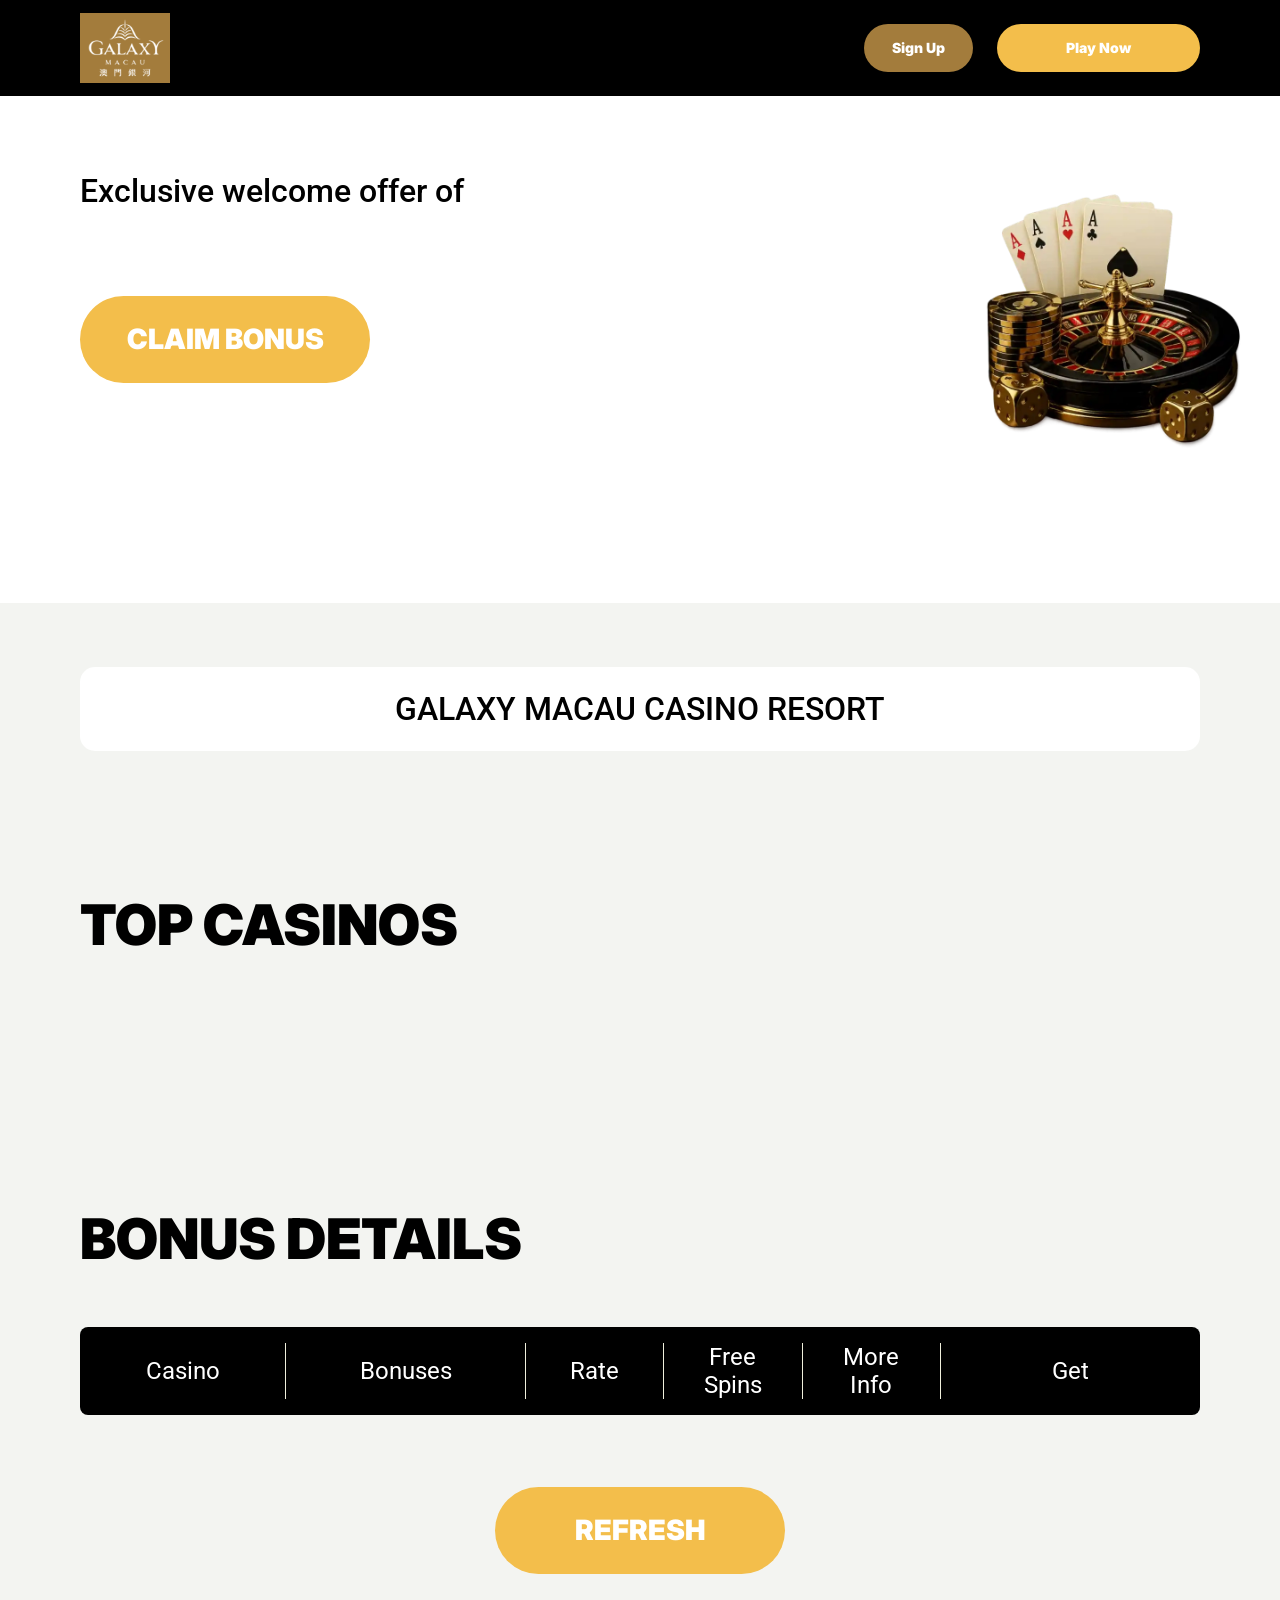
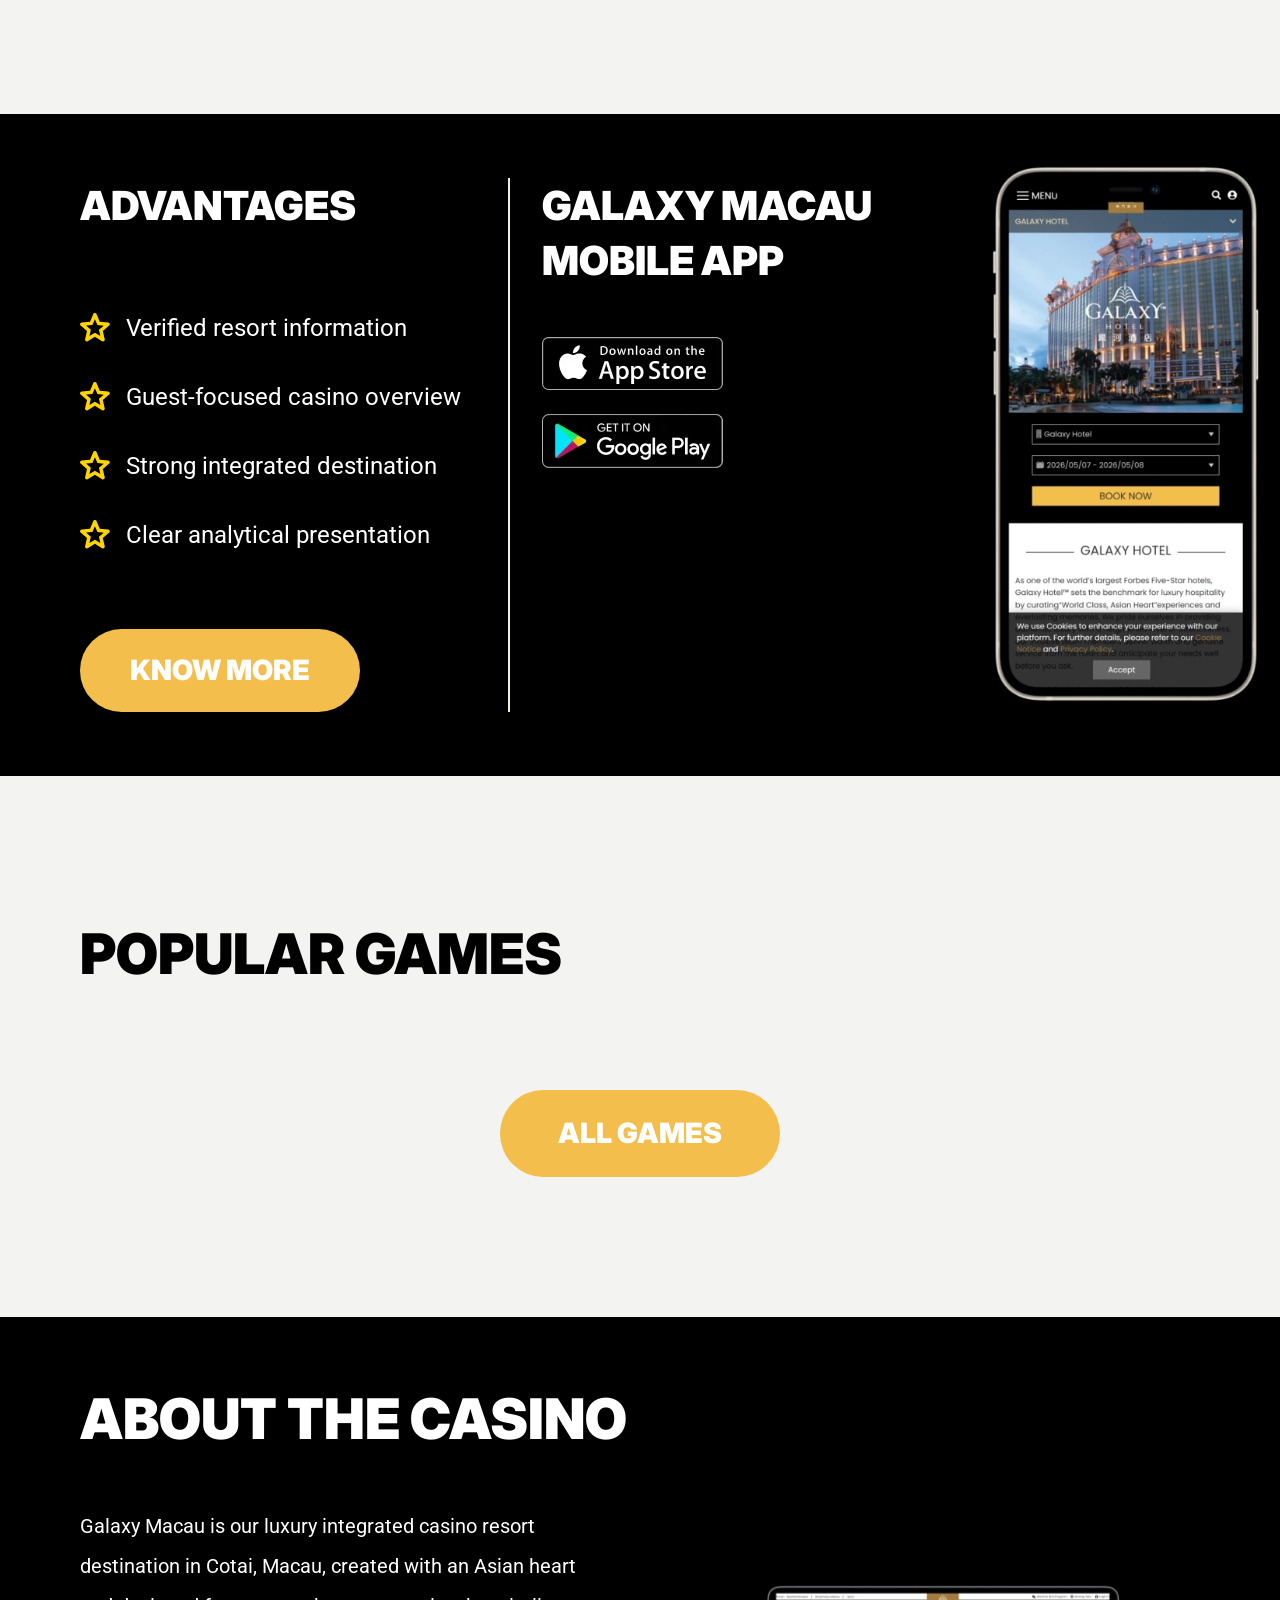
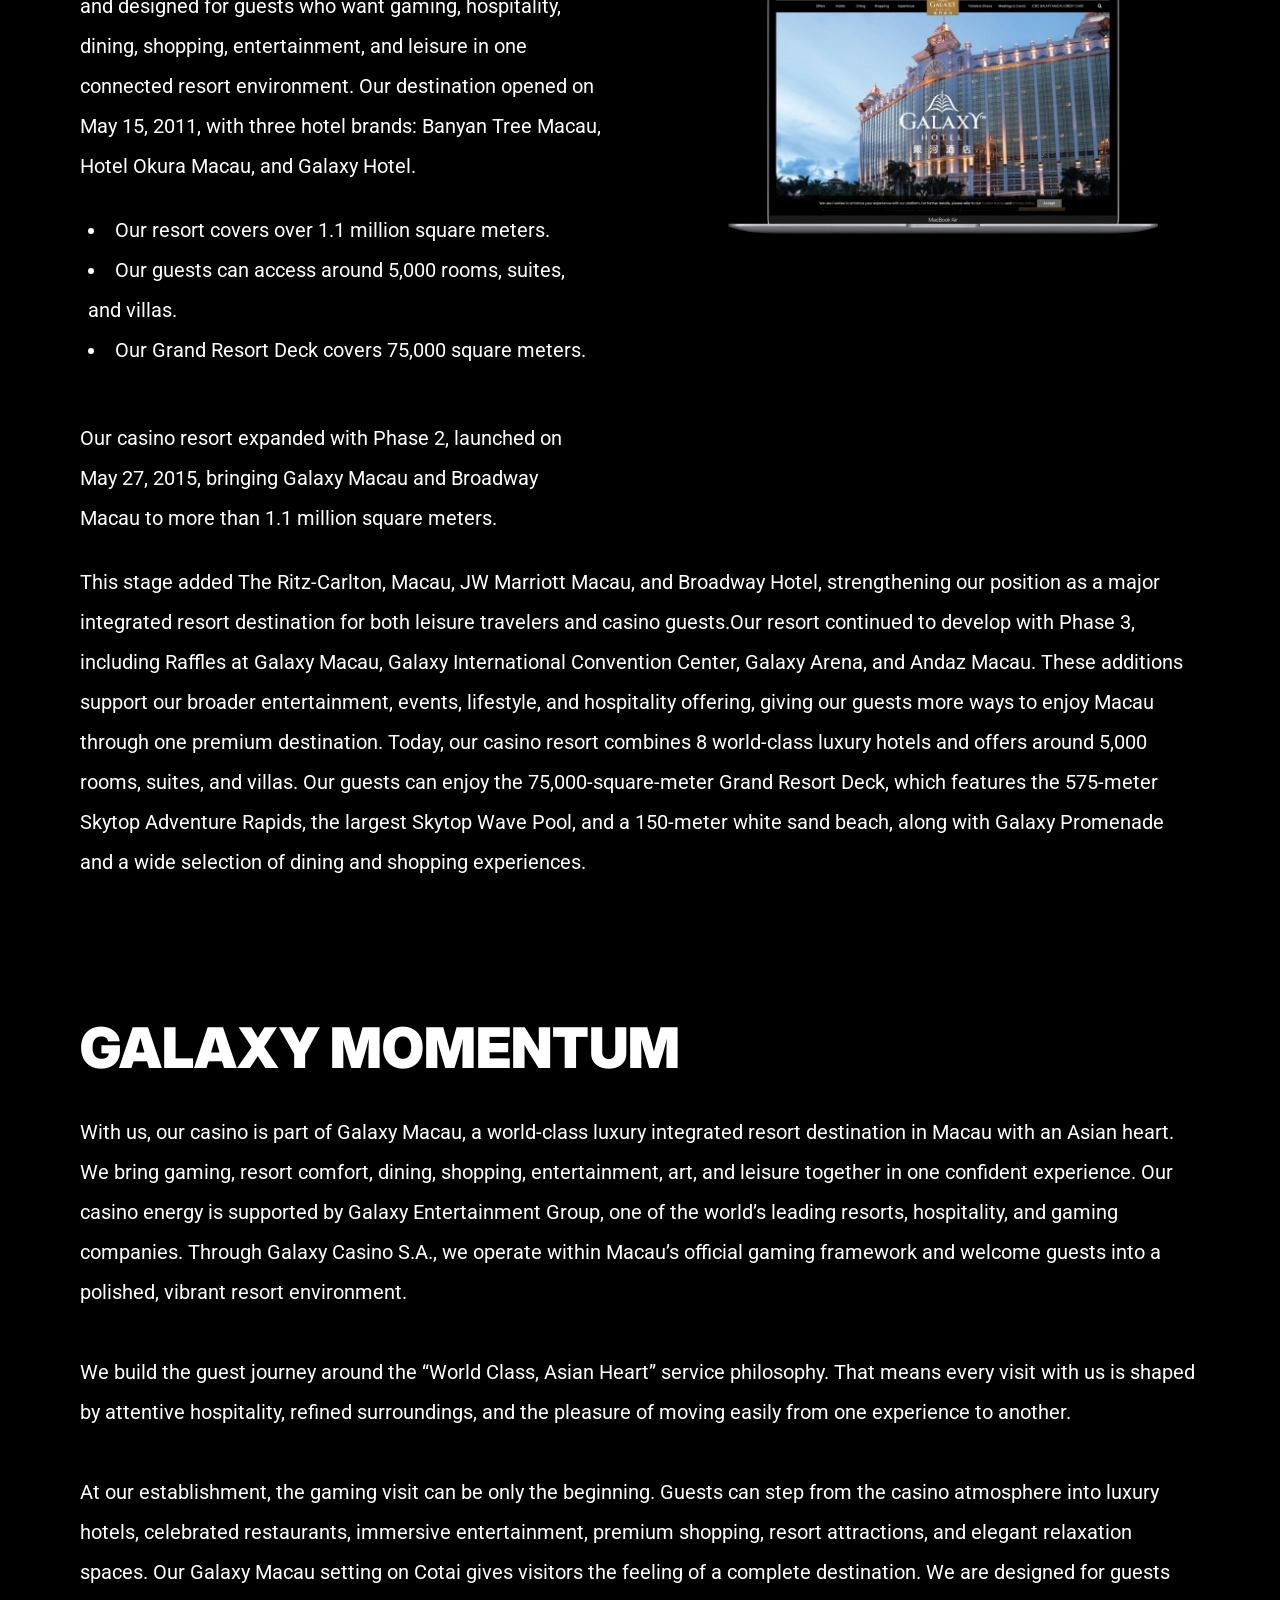
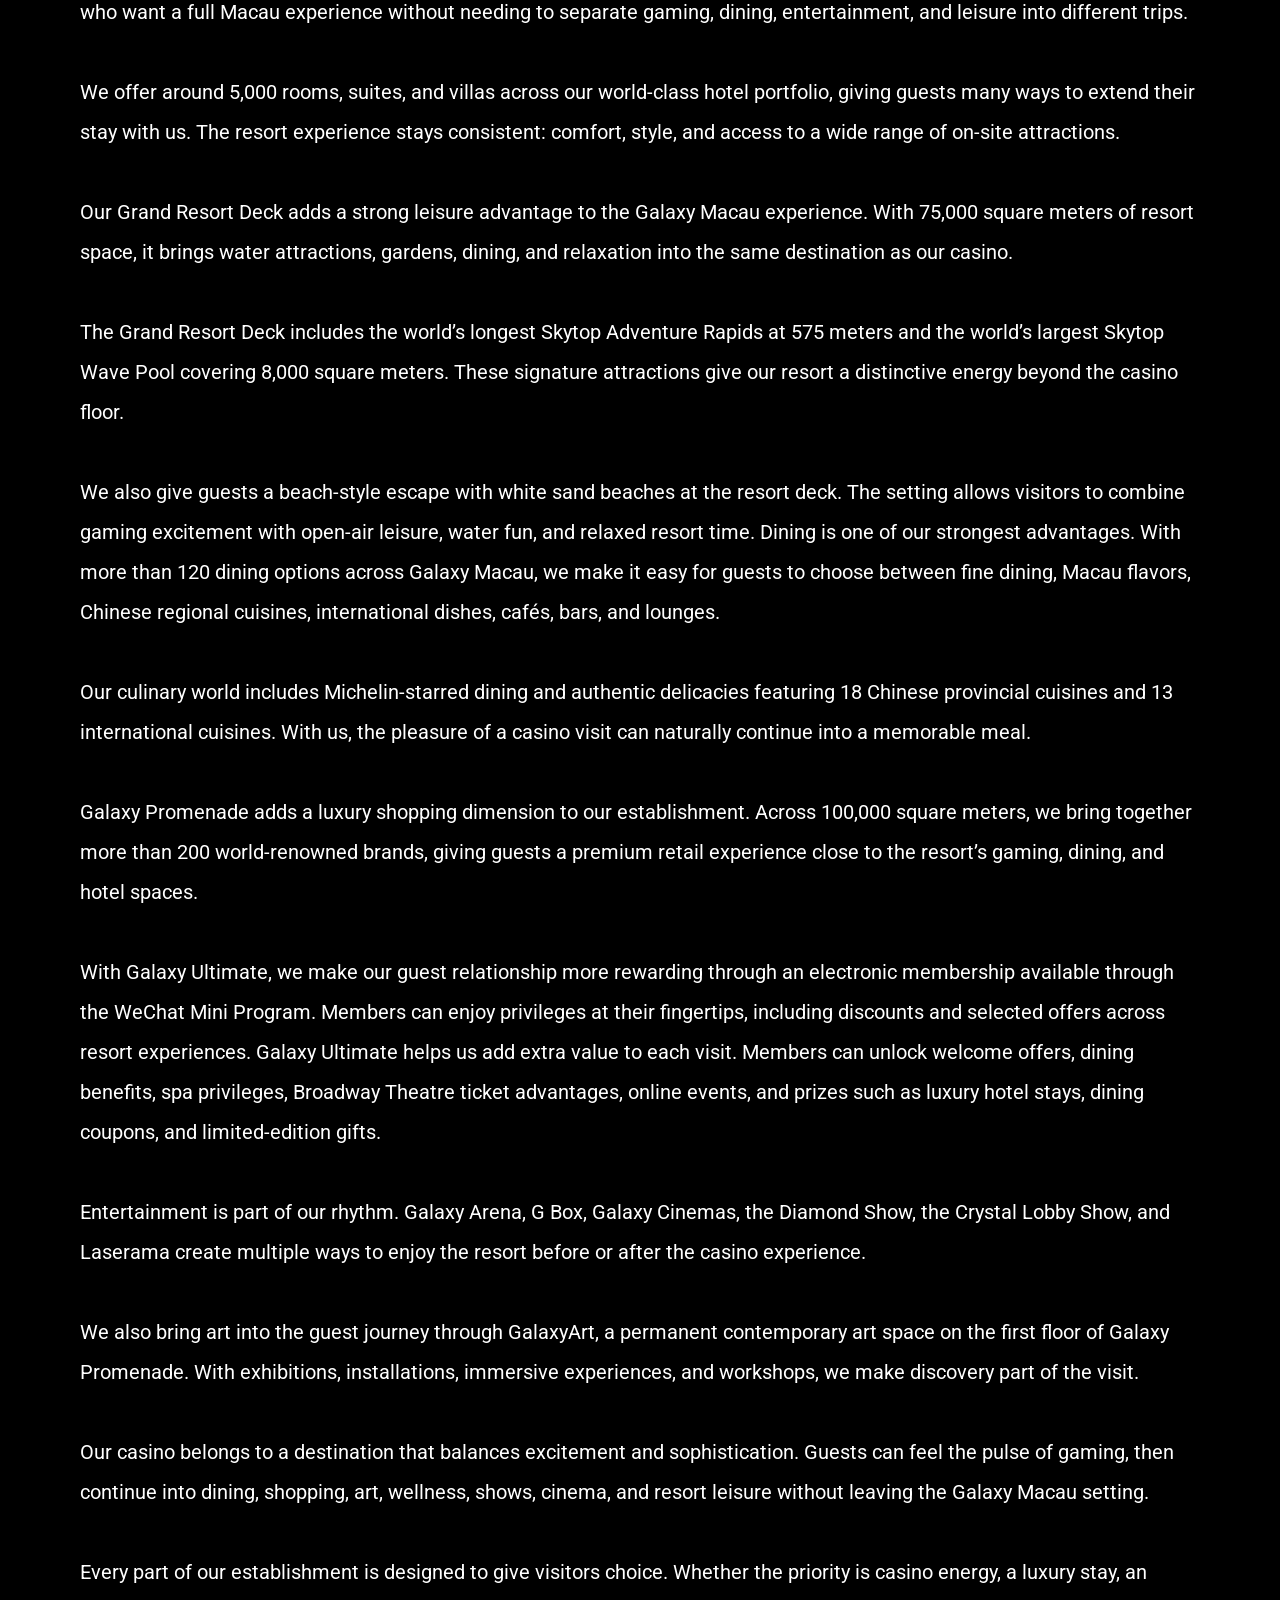
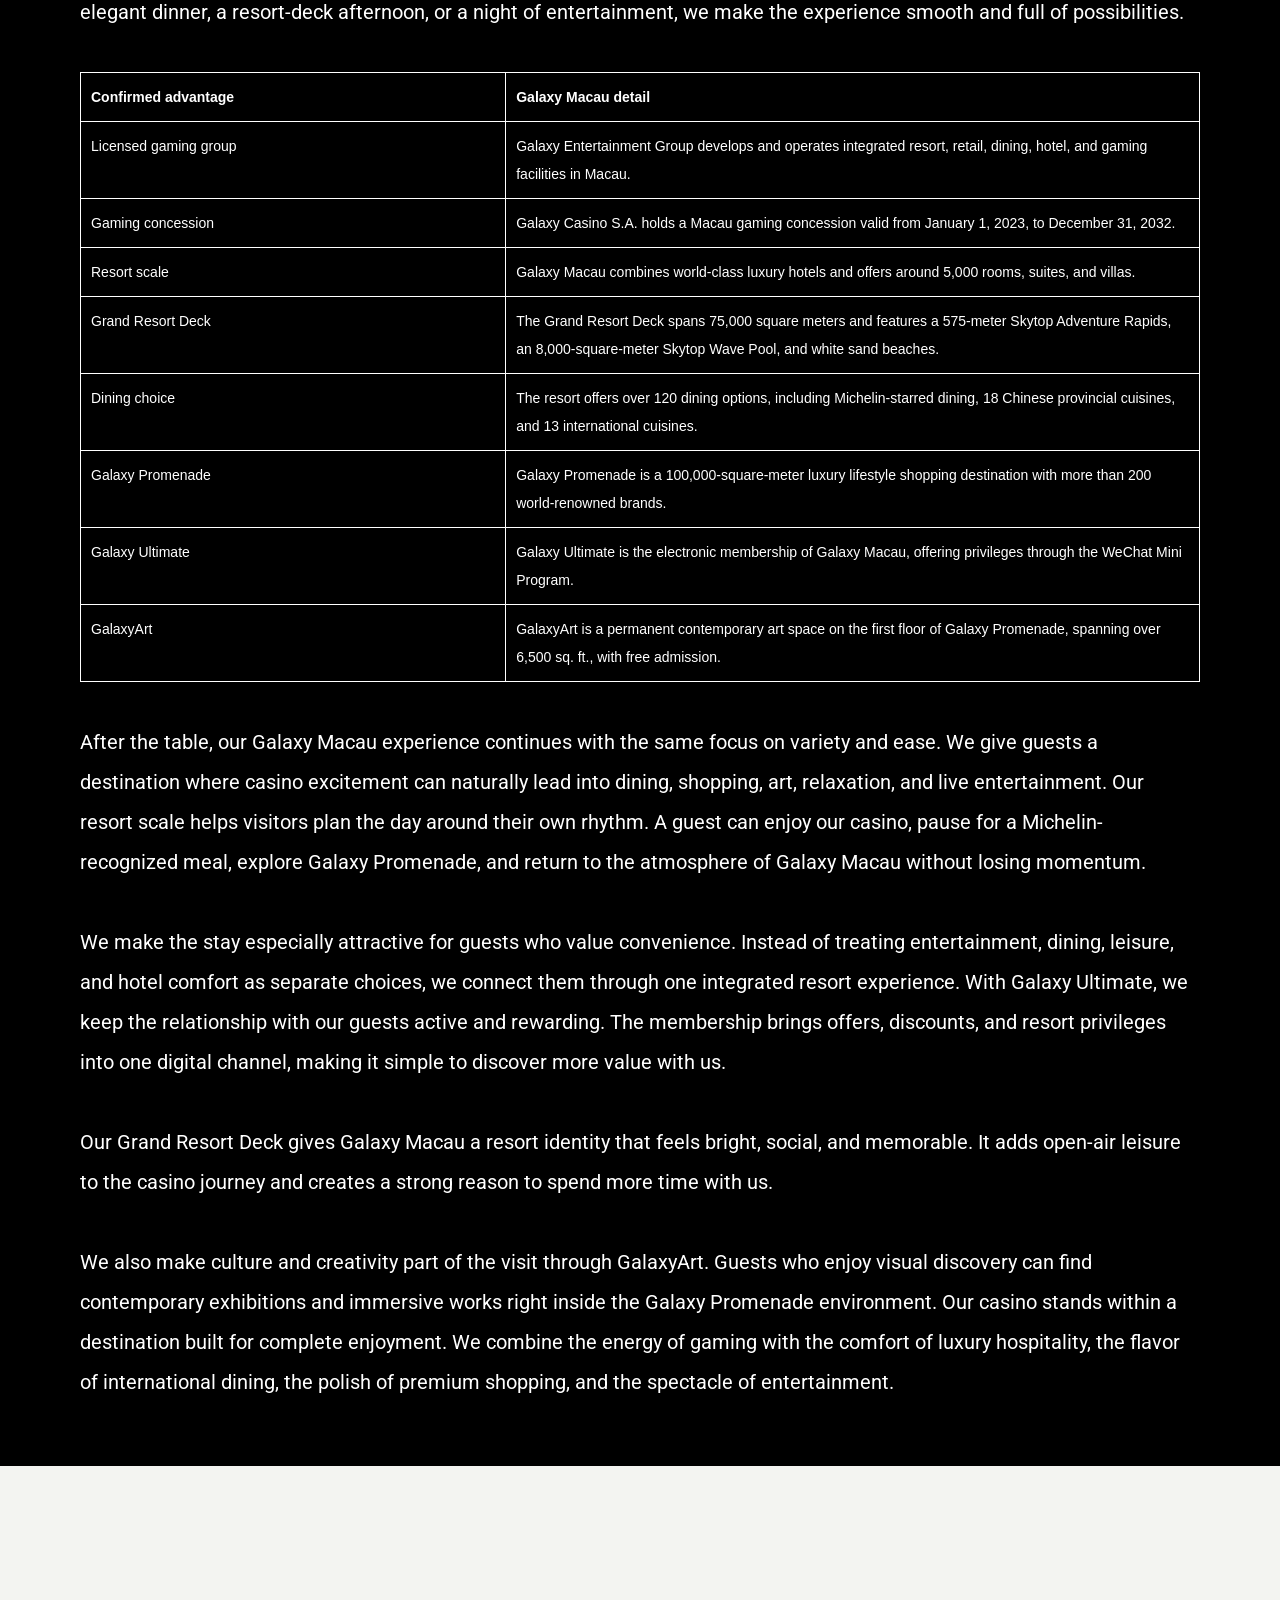
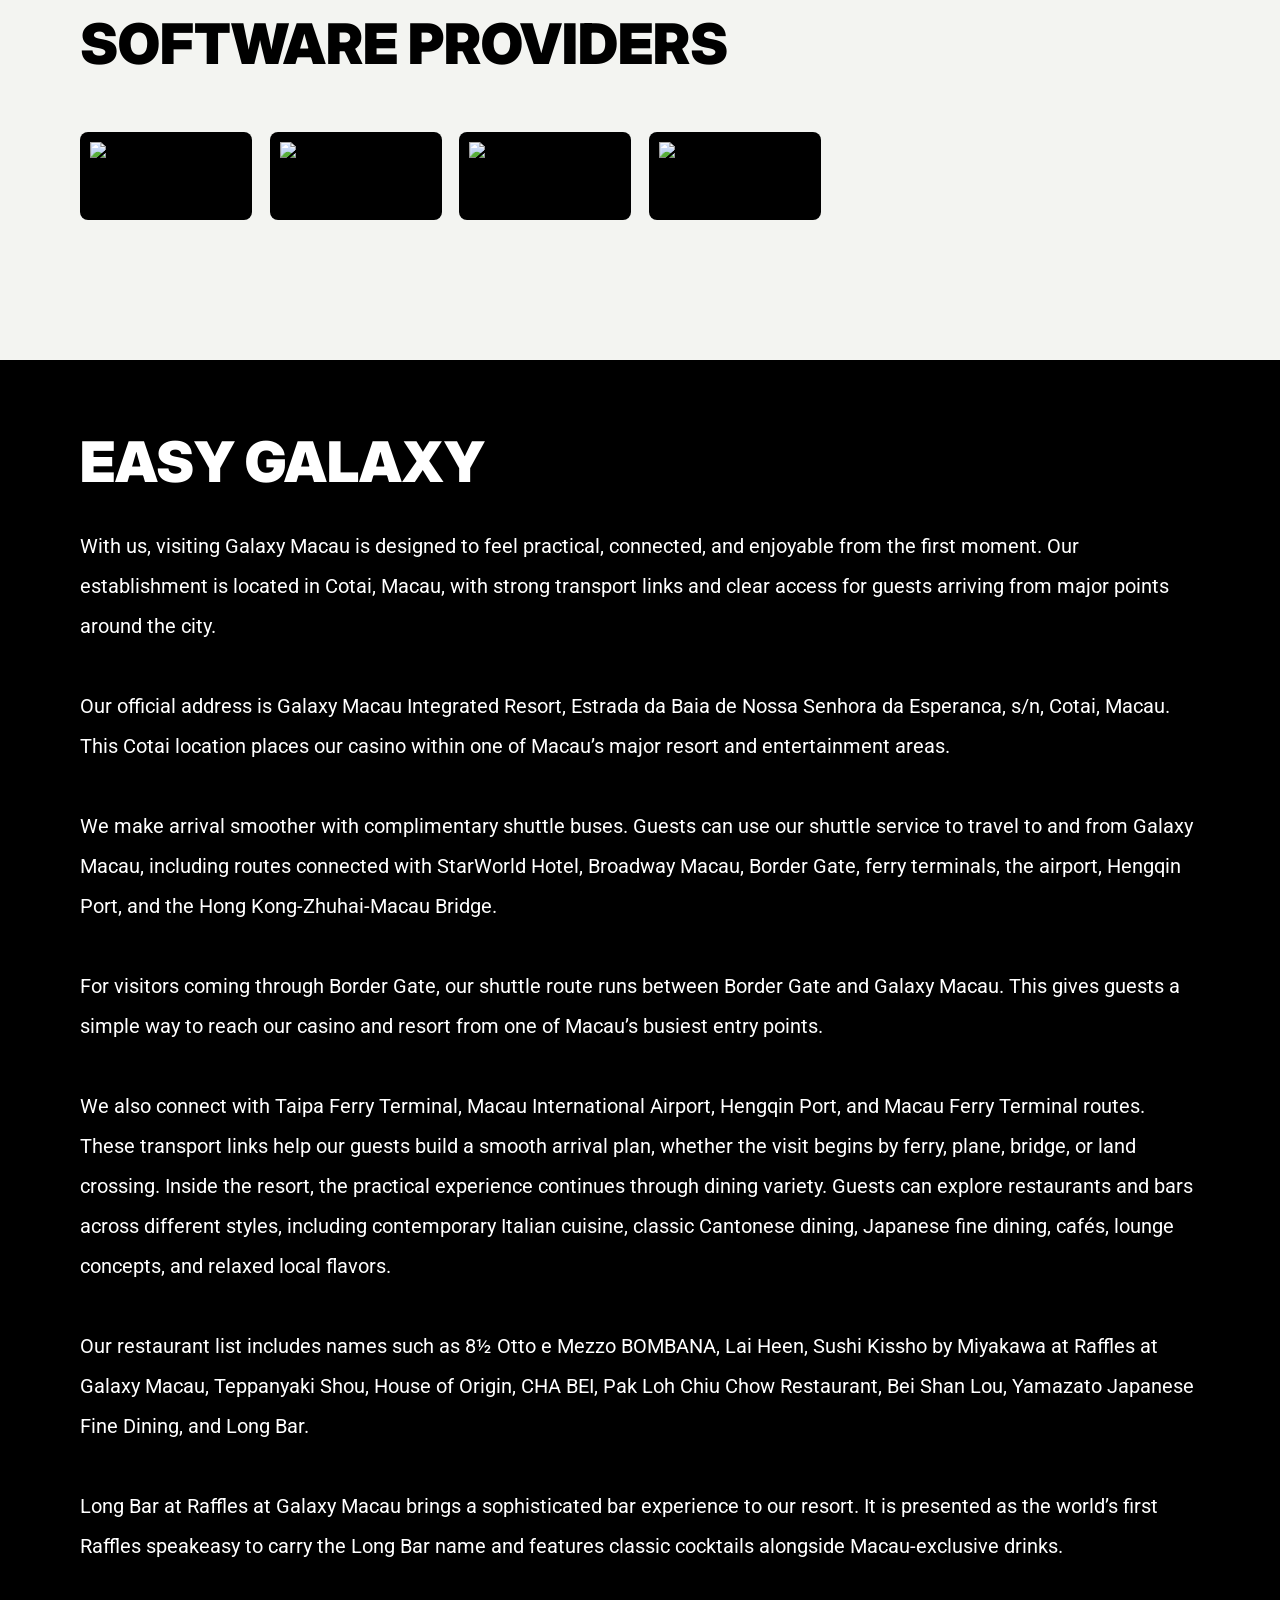
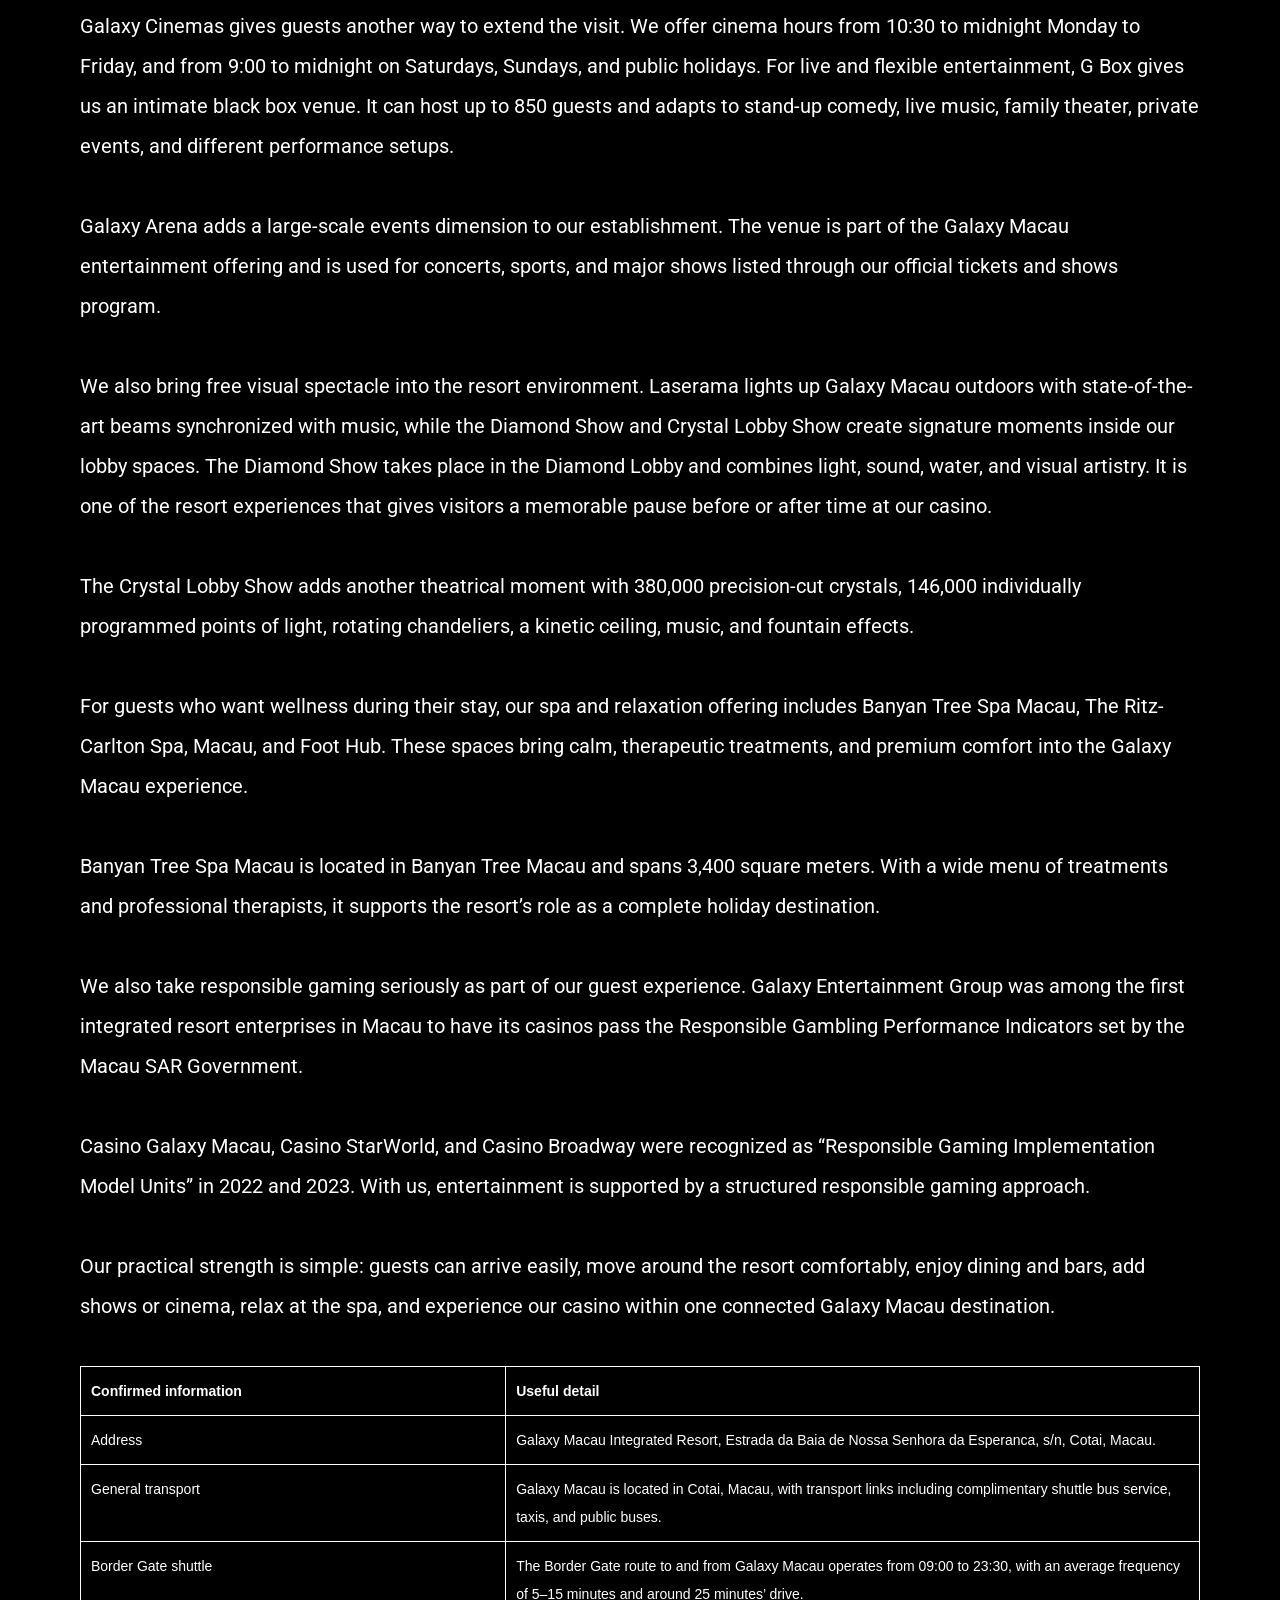
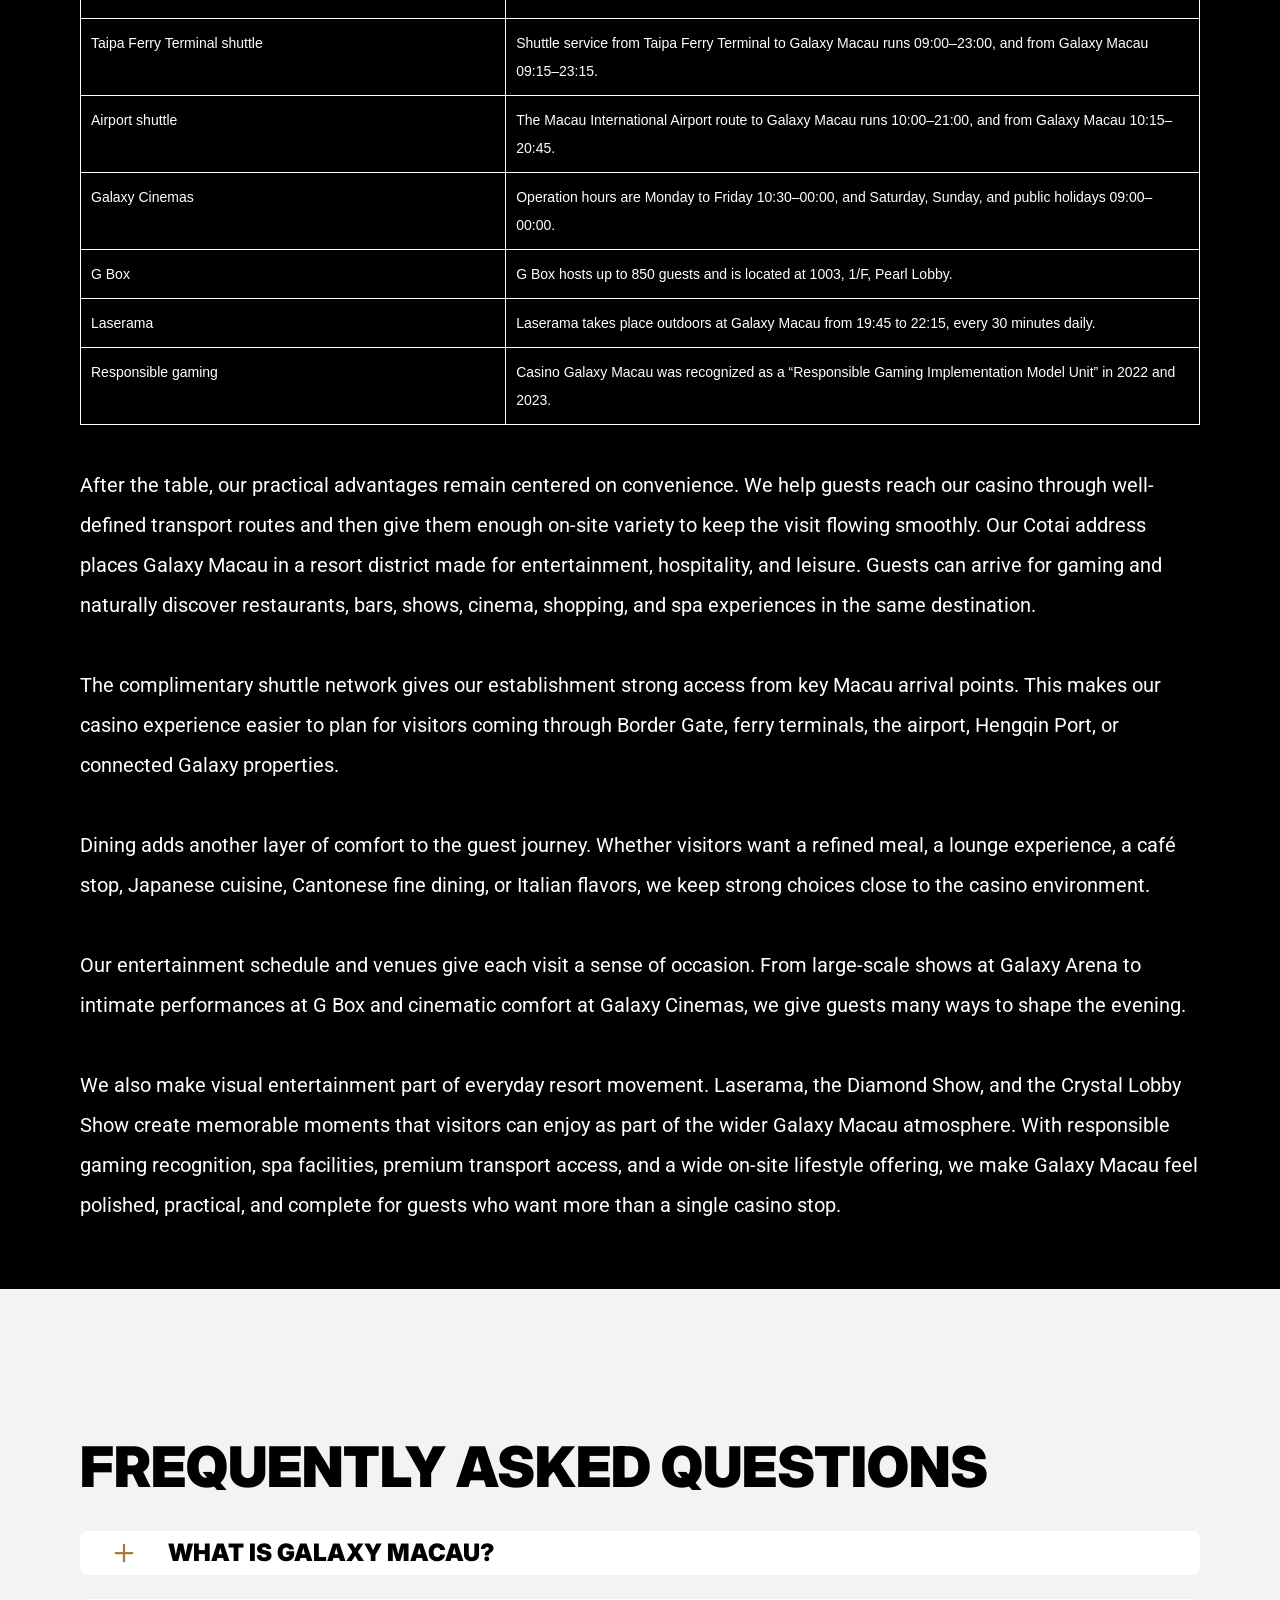
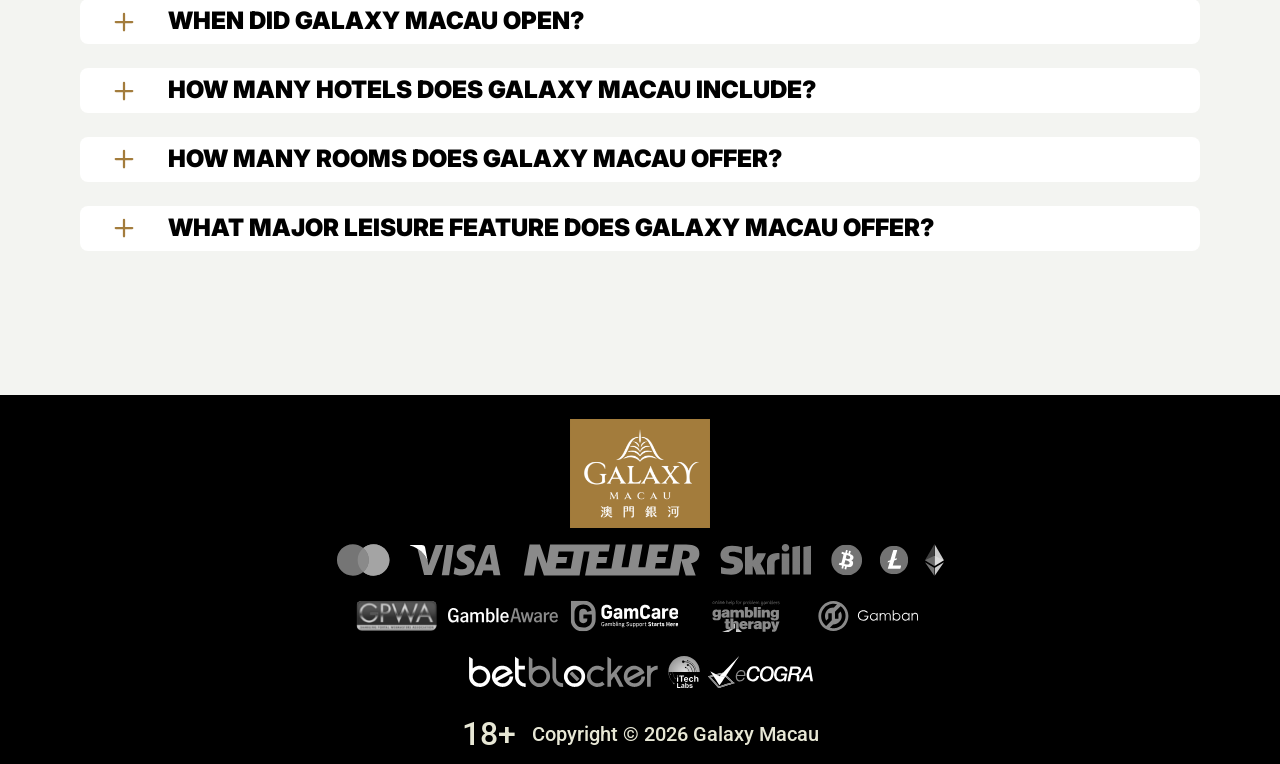
==== index.html @ 451326bb "Site update" ====
<!DOCTYPE html>
<html lang="en">

<head>
    <meta charset="utf-8">

    <script src="./index.js"></script>

    <link rel="manifest" href="./manifest.json">

    <link rel="preconnect" href="https://fonts.googleapis.com" />
    <link rel="preconnect" href="https://fonts.gstatic.com" crossorigin />

    <!-- Google Fonts -->
    <link
            href="https://fonts.googleapis.com/css2?family=Inter:wght@300;400;500;600;700&display=swap"
            rel="stylesheet"
    />
    <!-- Google Fonts -->

    <!-- Google Fonts -->
    <link
            href="https://fonts.googleapis.com/css2?family=Roboto:wght@300;400;500;600;700&display=swap"
            rel="stylesheet"
    />

    <meta name="viewport" content="width=device-width, initial-scale=1, minimum-scale=1, maximum-scale=2">
    <link rel="preload" as="image" href="_assets/images/1778057320-logo.svg" fetchpriority="high">
    <link rel="stylesheet" href="./normalize.css">
    <link rel="stylesheet" href="./index.css">
    <meta name="theme-color" content="">
    <title>Galaxy Macau — Luxury Casino Resort in Macau</title>
    <meta name="description"
          content="Discover Galaxy Macau through verified resort information, brand-focused insights, and a clear guest-oriented overview of our casino destination.">
    <link rel="canonical" href="https://casino-galaxy-macau.com">
    <meta property="og:title" content="Galaxy Macau — Luxury Casino Resort in Macau">
    <meta property="og:description"
          content="Discover Galaxy Macau through verified resort information, brand-focused insights, and a clear guest-oriented overview of our casino destination.">
    <meta property="og:url" content="https://casino-galaxy-macau.com">
    <meta property="og:site_name" content="Galaxy Macau — Luxury Casino Resort in Macau">
    <meta property="og:locale" content="en">
    <meta property="og:image" content="_assets/images/1778057398-main.webp">
    <meta property="og:image:width" content="1200">
    <meta property="og:image:height" content="630">
    <meta property="og:type" content="website">
    <meta name="twitter:card" content="summary_large_image">
    <meta name="twitter:site" content="casino-galaxy-macau.com">
    <meta name="twitter:title" content="Galaxy Macau — Luxury Casino Resort in Macau">
    <meta name="twitter:description"
          content="Discover Galaxy Macau through verified resort information, brand-focused insights, and a clear guest-oriented overview of our casino destination.">
    <meta name="twitter:image" content="_assets/images/1778057398-main.webp">
    <meta name="twitter:image:width" content="1200">
    <meta name="twitter:image:height" content="630">
    <link rel="icon" href="_assets/images/1778057484-faviucon.svg" type="image/x-icon" sizes="16x16">
    <meta name="language" content="en">

    <link rel="apple-touch-icon" href="_assets/images/1778057313-faviucon.svg" sizes="96x96">
    <link rel="icon" href="_assets/images/1778057313-faviucon.svg" type="image/webp" sizes="192x192">

    <link rel="preload" href="_assets/images/1778057509-main.webp" as="image" fetchpriority="high">

    <link rel="alternate" hreflang="x-default" href="https://casino-galaxy-macau.com" />
    <link rel="alternate" hreflang="en" href="https://casino-galaxy-macau.com" />
</head>

<body>
<svg
        style="display: none"
        xmlns="http://www.w3.org/2000/svg"
        width="1em"
        height="1em"
        viewBox="0 0 256 256"
>
    <symbol id="minus-icon" viewBox="0 0 256 256">
        <path
                fill="#A37C3C"
                d="M228 128a12 12 0 0 1-12 12H40a12 12 0 0 1 0-24h176a12 12 0 0 1 12 12"
        />
    </symbol>
</svg>

<svg
        style="display: none"
        xmlns="http://www.w3.org/2000/svg"
        width="1em"
        height="1em"
        viewBox="0 0 32 32"
>
    <symbol id="globe-icon" viewBox="0 0 32 32">
        <path
                fill="#F3BE4B"
                d="M32.032 16c0-8.501-6.677-15.472-15.072-15.969-0.173-0.019-0.346-0.032-0.523-0.032-0.052 0-0.104 0.005-0.156 0.007-0.093-0.002-0.186-0.007-0.281-0.007-8.84 0-16.032 7.178-16.032 16.001s7.192 16.001 16.032 16.001c0.094 0 0.188-0.006 0.281-0.008 0.052 0.002 0.104 0.008 0.156 0.008 0.176 0 0.349-0.012 0.523-0.032 8.395-0.497 15.072-7.468 15.072-15.969zM29.049 21.151c-0.551-0.16-1.935-0.507-4.377-0.794 0.202-1.381 0.313-2.84 0.313-4.357 0-1.196-0.069-2.354-0.197-3.469 3.094-0.37 4.45-0.835 4.54-0.867l-0.372-1.050c0.695 1.659 1.080 3.478 1.080 5.386 0 1.818-0.352 3.555-0.987 5.151zM8.921 16c0-1.119 0.074-2.212 0.21-3.263 1.621 0.127 3.561 0.222 5.839 0.243v6.939c-2.219 0.021-4.114 0.111-5.709 0.234-0.22-1.319-0.34-2.715-0.34-4.154zM16.967 2.132c2.452 0.711 4.552 4.115 5.492 8.628-1.512 0.12-3.332 0.209-5.492 0.229v-8.857zM14.971 2.156v8.832c-2.136-0.021-3.965-0.109-5.502-0.226 0.96-4.457 3.076-7.836 5.502-8.606zM14.971 21.913l0 7.929c-2.263-0.718-4.256-3.705-5.293-7.719 1.492-0.11 3.253-0.189 5.292-0.21zM16.967 29.868l-0-7.955c2.061 0.020 3.814 0.102 5.288 0.217-1.019 4.067-3 7.076-5.288 7.738zM16.967 19.92l0-6.939c2.291-0.021 4.218-0.118 5.818-0.25 0.131 1.053 0.203 2.147 0.203 3.268 0 1.442-0.116 2.84-0.329 4.16-1.575-0.128-3.462-0.219-5.692-0.24zM28.588 9.81c-0.302 0.094-1.564 0.453-4.094 0.751-0.564-2.998-1.584-5.561-2.91-7.412 3.048 1.325 5.535 3.697 7.005 6.661zM11.213 2.831c-1.632 1.873-2.963 4.568-3.691 7.754-2.265-0.245-3.623-0.534-4.166-0.665 1.585-3.27 4.407-5.836 7.856-7.088zM2.614 11.787c0.385 0.104 1.841 0.467 4.549 0.766-0.155 1.107-0.24 2.26-0.24 3.447 0 1.509 0.136 2.96 0.383 4.334-2.325 0.251-3.755 0.552-4.396 0.706-0.607-1.566-0.944-3.264-0.944-5.041 0-1.467 0.228-2.883 0.649-4.213zM3.784 22.886c0.727-0.154 2.029-0.39 3.956-0.591 0.759 2.803 1.993 5.175 3.473 6.874-3.16-1.148-5.79-3.398-7.429-6.282v0zM21.583 28.849c1.195-1.665 2.14-3.907 2.728-6.525 1.982 0.227 3.226 0.494 3.853 0.652-1.5 2.596-3.808 4.669-6.581 5.873z">
        </path>
    </symbol>
</svg>

<svg width="32" height="31" viewBox="0 0 32 31" fill="none" xmlns="http://www.w3.org/2000/svg">
    <symbol id="star-icon" viewBox="0 0 32 31">
        <path d="M10.0431 24.5932L15.8898 21.0667L21.7365 24.6396L20.2052 17.9577L25.3559 13.5031L18.5811 12.8999L15.8898 6.58913L13.1985 12.8535L6.42371 13.4567L11.5744 17.9577L10.0431 24.5932ZM15.8898 25.4285L8.187 30.0687C7.84672 30.2853 7.49096 30.3781 7.11975 30.3471C6.74853 30.3162 6.42371 30.1925 6.1453 29.9759C5.86688 29.7594 5.65034 29.489 5.49566 29.1648C5.34099 28.8406 5.31005 28.4768 5.40286 28.0734L7.44456 19.3034L0.623417 13.4103C0.314068 13.1319 0.121034 12.8145 0.0443157 12.4581C-0.0324028 12.1017 -0.00951111 11.754 0.112991 11.415C0.235493 11.0759 0.421103 10.7975 0.669819 10.5797C0.918536 10.362 1.25882 10.2227 1.69067 10.1621L10.6927 9.37327L14.1729 1.11366C14.3276 0.742438 14.5676 0.464023 14.8931 0.278414C15.2185 0.0928044 15.5507 0 15.8898 0C16.2288 0 16.5611 0.0928044 16.8865 0.278414C17.2119 0.464023 17.452 0.742438 17.6067 1.11366L21.0869 9.37327L30.0889 10.1621C30.522 10.224 30.8623 10.3632 31.1098 10.5797C31.3572 10.7963 31.5428 11.0747 31.6666 11.415C31.7903 11.7553 31.8138 12.1036 31.7371 12.46C31.6604 12.8163 31.4667 13.1331 31.1562 13.4103L24.335 19.3034L26.3767 28.0734C26.4695 28.4756 26.4386 28.8394 26.2839 29.1648C26.1292 29.4902 25.9127 29.7606 25.6343 29.9759C25.3559 30.1912 25.0311 30.315 24.6598 30.3471C24.2886 30.3793 23.9329 30.2865 23.5926 30.0687L15.8898 25.4285Z" fill="#ffd500"/>
    </symbol>
</svg>

<svg
        xmlns="http://www.w3.org/2000/svg"
        width="1em"
        height="1em"
        viewBox="0 0 256 256"
>
    <symbol id="plus-icon" viewBox="0 0 256 256">
        <path
                fill="#A37C3C"
                d="M228 128a12 12 0 0 1-12 12h-76v76a12 12 0 0 1-24 0v-76H40a12 12 0 0 1 0-24h76V40a12 12 0 0 1 24 0v76h76a12 12 0 0 1 12 12"
        />
    </symbol>
</svg>

<svg
        width="33"
        height="32"
        viewBox="0 0 33 32"
        fill="none"
        xmlns="http://www.w3.org/2000/svg"
>
    <symbol id="play-icon" viewBox="0 0 33 32">
        <path
                d="M16.8334 0.0786133C7.9606 0.0786133 0.767578 7.20678 0.767578 15.9998C0.767578 24.7929 7.9606 31.921 16.8334 31.921C25.7061 31.921 32.8992 24.7929 32.8992 15.9998C32.8992 7.20678 25.7061 0.0786133 16.8334 0.0786133ZM22.3861 16.8438L14.3532 21.8192C14.1907 21.9197 14.0059 21.9703 13.821 21.9703C13.6536 21.9703 13.4859 21.929 13.3342 21.8454C13.015 21.67 12.8169 21.3372 12.8169 20.9752V11.0244C12.8169 10.6625 13.015 10.3296 13.3342 10.1543C13.6533 9.97788 14.0436 9.98857 14.3532 10.1805L22.3861 15.1559C22.6796 15.3381 22.858 15.6568 22.858 15.9998C22.858 16.3428 22.6796 16.6616 22.3861 16.8438Z"
                fill="#F3BE4B"
        />
    </symbol>
</svg>

<svg
        width="20"
        height="20"
        viewBox="0 0 20 20"
        fill="none"
        xmlns="http://www.w3.org/2000/svg"
>
    <symbol id="information-outline" viewBox="0 0 20 20">
        <path
                d="M9 7H11V5H9V7ZM10 18C5.59 18 2 14.41 2 10C2 5.59 5.59 2 10 2C14.41 2 18 5.59 18 10C18 14.41 14.41 18 10 18ZM10 0C8.68678 0 7.38642 0.258658 6.17317 0.761205C4.95991 1.26375 3.85752 2.00035 2.92893 2.92893C1.05357 4.8043 0 7.34784 0 10C0 12.6522 1.05357 15.1957 2.92893 17.0711C3.85752 17.9997 4.95991 18.7362 6.17317 19.2388C7.38642 19.7413 8.68678 20 10 20C12.6522 20 15.1957 18.9464 17.0711 17.0711C18.9464 15.1957 20 12.6522 20 10C20 8.68678 19.7413 7.38642 19.2388 6.17317C18.7362 4.95991 17.9997 3.85752 17.0711 2.92893C16.1425 2.00035 15.0401 1.26375 13.8268 0.761205C12.6136 0.258658 11.3132 0 10 0ZM9 15H11V9H9V15Z"
                fill="#000000"
        />
    </symbol>
</svg>

<div class="wrapper">
    <header class="header" id="top">
        <div class="headerBlock">
            <div class="headerLogoContainer"><a href="https://casino-galaxy-macau.com" aria-label="Main page"><img class="header__logo logo"
                                                                                                     src="_assets/images/1778057320-logo.svg" alt="Galaxy Macau Logo" /></a></div>
            <ul class="nav__list">
                <li class="nav__item"><a class="nav__link" target="_blank" href="casino.html?id=example-offer-id"
                                         aria-label="Sign Up" id="navSignUp"> Sign Up </a></li>
                <li class="nav__item nav__itemLarge"><a class="nav__link nav__linkLarge" target="_blank"
                                                        href="casino.html?id=example-offer-id" aria-label="Play Now" id="navPlayNow"> Play Now </a>
                </li>
            </ul>
        </div>
    </header>
    <main class="main">
        <section class="heroContainer">
            <div class="hero">
                <div class="heroBlock block">
                    <div class="heroGroup">
                        <div class="heroTextGroup">
                            <p class="heroText heroTextDesktop">Exclusive welcome offer of</p>
                            <p class="heroText heroTextMobile">Exclusive welcome bonus of</p>
                            <p class="heroText heroTextBonus" id="bonusText"></p>
                        </div><a target="_blank" class="heroLink" id="bonusLink" href="/" aria-label="Play game"><span
                            class="heroButton btn btn--large">Claim Bonus</span></a>
                    </div>
                </div>
            </div>
            <div class="heroUnder">
                <h1 class="heroText heroMainTitle">Galaxy Macau Casino Resort</h1>
            </div>
        </section>
        <div class="bonusesCircleContainer">
            <section class="topCasino">
                <div class="container">
                    <div class="topCasinoBlock block">
                        <h2 class="topCasinoTitle title"><span>Top Casinos <span id="countryName"></span></span>
                        </h2>
                        <div class="topCasinoGroup" id="casinoCardContainer">
                            <!-- Casino cards will be dynamically inserted here --></div><button
                            class="topCasinoButton btn btn--large" id="showMoreButton"> All Casino </button>
                    </div>
                </div>
            </section>
            <section class="bonusDetails" id="bonuses">
                <div class="container">
                    <div class="bonusDetailsBlock block">
                        <h2 class="bonusDetailsTitle title"><span>Bonus Details</span></h2>
                        <div class="bonusDetailsGroup">
                            <div class="bonusTable">
                                <div class="bogradientContainer">
                                    <div class="bonusTableRow bonusTableHeader">
                                        <div class="bonusTableHead">
                                            <p class="bonusHeaderText bonusHeaderCasino">Casino</p>
                                        </div>
                                        <div class="bonusTableHead">
                                            <p class="bonusHeaderText bonusDetailsWelcome">Bonuses</p>
                                        </div>
                                        <div class="bonusTableHead">
                                            <p class="bonusHeaderText">Rate</p>
                                        </div>
                                        <div class="bonusTableHead">
                                            <p class="bonusHeaderText bonusHeaderTextSpins">Free Spins</p>
                                        </div>
                                        <div class="bonusTableHead">
                                            <p class="bonusHeaderText">More Info</p>
                                        </div>
                                        <div class="bonusTableHead">
                                            <p class="bonusHeaderText bonusClaimBonus">Get</p>
                                        </div>
                                    </div>
                                </div><!-- Bonus rows will be dynamically inserted here -->
                                <div id="bonusTableRows"></div>
                            </div>
                        </div><button class="bonusDetailsButton btn btn--large" id="refreshButton"> Refresh
                    </button>
                    </div>
                </div>
            </section>
        </div>
        <div class="advantagesCircleContainer">
            <section class="advantages">
                <div class="container">
                    <div class="advantagesBlock block">
                        <div class="advantagesDescription">
                            <h2 class="advantagesTitle title">Advantages</h2>
                            <ul class="advantagesList">
                                <li class="providersGroup"></li>
                                <li class="advantagesItem">
                                    <svg class="advantagesStar" width="30" height="29">
                                        <use href="#star-icon"></use>
                                    </svg>
                                    <p class="advantagesText">Verified resort information</p>
                                </li>
                                <li class="advantagesItem">
                                    <svg class="advantagesStar" width="30" height="29">
                                        <use href="#star-icon"></use>
                                    </svg>
                                    <p class="advantagesText">Guest-focused casino overview</p>
                                </li>
                                <li class="advantagesItem">
                                    <svg class="advantagesStar" width="30" height="29">
                                        <use href="#star-icon"></use>
                                    </svg>
                                    <p class="advantagesText">Strong integrated destination</p>
                                </li>
                                <li class="advantagesItem">
                                    <svg class="advantagesStar" width="30" height="29">
                                        <use href="#star-icon"></use>
                                    </svg>
                                    <p class="advantagesText">Clear analytical presentation</p>
                                </li>
                                <li class="providersGroup"></li>
                            </ul><a class="advantagesLink" id="advantagesLink" target="_blank" href="/" aria-label="Know more"><span
                                class="advantagesButton btn btn--large">Know more</span></a>
                        </div>
                        <div class="advantagesMobile">
                            <h2 class="advantagesTitle title advantagesAppTitle">Galaxy Macau Mobile App</h2><img
                                class="advantagesMobilePhone" src="_assets/images/1778057589-mobile.webp" title="Galaxy Macau Mobile"
                                alt="Galaxy Macau Mobile App" />
                            <div class="advantagesStoreGroup"><a href="/" id="appStoreLink" aria-label="Play game"
                                                                 target="_blank"><img class="advantagesStore" width="181" height="53"
                                                                                      src="./assets/images/advantages/app-store.webp" alt="iOs App " title="Galaxy Macau Mobile App"/></a><a
                                    href="/" id="googlePlayLink" aria-label="Play game" target="_blank"><img
                                    class="advantagesStore" width="181" height="54"
                                    src="./assets/images/advantages/google-play.webp" alt="android App Galaxy Macau Mobile App" title="Galaxy Macau Mobile App" /></a>
                            </div>
                        </div>
                    </div>
                </div>
            </section>
            <section class="games" id="games">
                <div class="container">
                    <div class="gamesBlock block">
                        <h2 class="gamesTitle title"><span>Popular Games</span></h2>
                        <div class="gamesGroup" id="gamesContainer"><!-- Games will be dynamically inserted here -->
                        </div><a target="_blank" class="gamesLink" id="allGamesLink" href="/" aria-label="All Games"><span
                            class="gamesButton btn btn--large">All Games</span></a>
                    </div>
                </div>
            </section>
        </div>
        <div class="historyCircleContainer">
            <section class="history">
                <div class="container">
                    <div class="historyBlock block">
                        <h2 class="historyTitle title">About the Casino</h2>
                        <div class="historyGroup">
                            <div class="historyColumn">
                                <div class="historyText">
                                    <p class="historyDescription">Galaxy Macau is our luxury integrated casino resort destination in Cotai, Macau, created with an Asian heart and designed for guests who want gaming, hospitality, dining, shopping, entertainment, and leisure in one connected resort environment. Our destination opened on May 15, 2011, with three hotel brands: Banyan Tree Macau, Hotel Okura Macau, and Galaxy Hotel.</p>
                                    <ul class="historyList">
                                        <li class="historyItem">Our resort covers over 1.1 million square meters.</li>
                                        <li class="historyItem">Our guests can access around 5,000 rooms, suites, and villas.</li>
                                        <li class="historyItem">Our Grand Resort Deck covers 75,000 square meters.</li>
                                    </ul>
                                    <p class="historyDescription">Our casino resort expanded with Phase 2, launched on May 27, 2015, bringing Galaxy Macau and Broadway Macau to more than 1.1 million square meters. </p>
                                </div>
                            </div>
                            <div class="historyColumn"><img class="historyImage"
                                                            src="_assets/images/1778057664-desktop.webp" alt="Galaxy Macau" title="Galaxy Macau Desktop"/></div>
                        </div>
                        <p class="historyDescription">This stage added The Ritz-Carlton, Macau, JW Marriott Macau, and Broadway Hotel, strengthening our position as a major integrated resort destination for both leisure travelers and casino guests.Our resort continued to develop with Phase 3, including Raffles at Galaxy Macau, Galaxy International Convention Center, Galaxy Arena, and Andaz Macau. These additions support our broader entertainment, events, lifestyle, and hospitality offering, giving our guests more ways to enjoy Macau through one premium destination.

Today, our casino resort combines 8 world-class luxury hotels and offers around 5,000 rooms, suites, and villas. Our guests can enjoy the 75,000-square-meter Grand Resort Deck, which features the 575-meter Skytop Adventure Rapids, the largest Skytop Wave Pool, and a 150-meter white sand beach, along with Galaxy Promenade and a wide selection of dining and shopping experiences.</p>
                    </div>
                </div>
            </section>
        </div>
        <div class="historyCircleContainer">
            <section class="history">
                <div class="container">
                    <div class="historyBlock block">
                        <h2 class="historyTitle title">Galaxy Momentum</h2>
                        <div class="historyDescription"><p>With us, our casino is part of Galaxy Macau, a world-class luxury integrated resort destination in Macau with an Asian heart. We bring gaming, resort comfort, dining, shopping, entertainment, art, and leisure together in one confident experience. Our casino energy is supported by Galaxy Entertainment Group, one of the world’s leading resorts, hospitality, and gaming companies. Through Galaxy Casino S.A., we operate within Macau’s official gaming framework and welcome guests into a polished, vibrant resort environment.</p> <br> <p>We build the guest journey around the “World Class, Asian Heart” service philosophy. That means every visit with us is shaped by attentive hospitality, refined surroundings, and the pleasure of moving easily from one experience to another.</p> <br> <p>At our establishment, the gaming visit can be only the beginning. Guests can step from the casino atmosphere into luxury hotels, celebrated restaurants, immersive entertainment, premium shopping, resort attractions, and elegant relaxation spaces. Our Galaxy Macau setting on Cotai gives visitors the feeling of a complete destination. We are designed for guests who want a full Macau experience without needing to separate gaming, dining, entertainment, and leisure into different trips.</p> <br> <p>We offer around 5,000 rooms, suites, and villas across our world-class hotel portfolio, giving guests many ways to extend their stay with us. The resort experience stays consistent: comfort, style, and access to a wide range of on-site attractions.</p> <br> <p>Our Grand Resort Deck adds a strong leisure advantage to the Galaxy Macau experience. With 75,000 square meters of resort space, it brings water attractions, gardens, dining, and relaxation into the same destination as our casino.</p> <br> <p>The Grand Resort Deck includes the world’s longest Skytop Adventure Rapids at 575 meters and the world’s largest Skytop Wave Pool covering 8,000 square meters. These signature attractions give our resort a distinctive energy beyond the casino floor.</p> <br> <p>We also give guests a beach-style escape with white sand beaches at the resort deck. The setting allows visitors to combine gaming excitement with open-air leisure, water fun, and relaxed resort time. Dining is one of our strongest advantages. With more than 120 dining options across Galaxy Macau, we make it easy for guests to choose between fine dining, Macau flavors, Chinese regional cuisines, international dishes, cafés, bars, and lounges.</p> <br> <p>Our culinary world includes Michelin-starred dining and authentic delicacies featuring 18 Chinese provincial cuisines and 13 international cuisines. With us, the pleasure of a casino visit can naturally continue into a memorable meal.</p> <br> <p>Galaxy Promenade adds a luxury shopping dimension to our establishment. Across 100,000 square meters, we bring together more than 200 world-renowned brands, giving guests a premium retail experience close to the resort’s gaming, dining, and hotel spaces.</p> <br> <p>With Galaxy Ultimate, we make our guest relationship more rewarding through an electronic membership available through the WeChat Mini Program. Members can enjoy privileges at their fingertips, including discounts and selected offers across resort experiences. Galaxy Ultimate helps us add extra value to each visit. Members can unlock welcome offers, dining benefits, spa privileges, Broadway Theatre ticket advantages, online events, and prizes such as luxury hotel stays, dining coupons, and limited-edition gifts.</p> <br> <p>Entertainment is part of our rhythm. Galaxy Arena, G Box, Galaxy Cinemas, the Diamond Show, the Crystal Lobby Show, and Laserama create multiple ways to enjoy the resort before or after the casino experience.</p> <br> <p>We also bring art into the guest journey through GalaxyArt, a permanent contemporary art space on the first floor of Galaxy Promenade. With exhibitions, installations, immersive experiences, and workshops, we make discovery part of the visit.</p> <br> <p>Our casino belongs to a destination that balances excitement and sophistication. Guests can feel the pulse of gaming, then continue into dining, shopping, art, wellness, shows, cinema, and resort leisure without leaving the Galaxy Macau setting.</p> <br> <p>Every part of our establishment is designed to give visitors choice. Whether the priority is casino energy, a luxury stay, an elegant dinner, a resort-deck afternoon, or a night of entertainment, we make the experience smooth and full of possibilities.</p> <br> <div style="width:100%; max-width:100%; overflow:hidden;"> <table style="width:100%; max-width:100%; border-collapse:collapse; table-layout:fixed; font-family:Arial, sans-serif; font-size:clamp(9px, 2.2vw, 14px); color:#ffffff; background:transparent;">
<tr>
  <th style="width:38%; border:1px solid #ffffff; padding:clamp(5px, 1.5vw, 10px); text-align:left; vertical-align:top; color:#ffffff; background:transparent; word-break:break-word;">
    Confirmed advantage
  </th>
  <th style="width:62%; border:1px solid #ffffff; padding:clamp(5px, 1.5vw, 10px); text-align:left; vertical-align:top; color:#ffffff; background:transparent; word-break:break-word;">
    Galaxy Macau detail
  </th>
</tr>

<tr>
  <td style="border:1px solid #ffffff; padding:clamp(5px, 1.5vw, 10px); vertical-align:top; color:#ffffff; background:transparent; word-break:break-word;">
    Licensed gaming group
  </td>
  <td style="border:1px solid #ffffff; padding:clamp(5px, 1.5vw, 10px); vertical-align:top; color:#ffffff; background:transparent; word-break:break-word;">
    Galaxy Entertainment Group develops and operates integrated resort, retail, dining, hotel, and gaming facilities in Macau.
  </td>
</tr>

<tr>
  <td style="border:1px solid #ffffff; padding:clamp(5px, 1.5vw, 10px); vertical-align:top; color:#ffffff; background:transparent; word-break:break-word;">
    Gaming concession
  </td>
  <td style="border:1px solid #ffffff; padding:clamp(5px, 1.5vw, 10px); vertical-align:top; color:#ffffff; background:transparent; word-break:break-word;">
    Galaxy Casino S.A. holds a Macau gaming concession valid from January 1, 2023, to December 31, 2032.
  </td>
</tr>

<tr>
  <td style="border:1px solid #ffffff; padding:clamp(5px, 1.5vw, 10px); vertical-align:top; color:#ffffff; background:transparent; word-break:break-word;">
    Resort scale
  </td>
  <td style="border:1px solid #ffffff; padding:clamp(5px, 1.5vw, 10px); vertical-align:top; color:#ffffff; background:transparent; word-break:break-word;">
    Galaxy Macau combines world-class luxury hotels and offers around 5,000 rooms, suites, and villas.
  </td>
</tr>

<tr>
  <td style="border:1px solid #ffffff; padding:clamp(5px, 1.5vw, 10px); vertical-align:top; color:#ffffff; background:transparent; word-break:break-word;">
    Grand Resort Deck
  </td>
  <td style="border:1px solid #ffffff; padding:clamp(5px, 1.5vw, 10px); vertical-align:top; color:#ffffff; background:transparent; word-break:break-word;">
    The Grand Resort Deck spans 75,000 square meters and features a 575-meter Skytop Adventure Rapids, an 8,000-square-meter Skytop Wave Pool, and white sand beaches.
  </td>
</tr>

<tr>
  <td style="border:1px solid #ffffff; padding:clamp(5px, 1.5vw, 10px); vertical-align:top; color:#ffffff; background:transparent; word-break:break-word;">
    Dining choice
  </td>
  <td style="border:1px solid #ffffff; padding:clamp(5px, 1.5vw, 10px); vertical-align:top; color:#ffffff; background:transparent; word-break:break-word;">
    The resort offers over 120 dining options, including Michelin-starred dining, 18 Chinese provincial cuisines, and 13 international cuisines.
  </td>
</tr>

<tr>
  <td style="border:1px solid #ffffff; padding:clamp(5px, 1.5vw, 10px); vertical-align:top; color:#ffffff; background:transparent; word-break:break-word;">
    Galaxy Promenade
  </td>
  <td style="border:1px solid #ffffff; padding:clamp(5px, 1.5vw, 10px); vertical-align:top; color:#ffffff; background:transparent; word-break:break-word;">
    Galaxy Promenade is a 100,000-square-meter luxury lifestyle shopping destination with more than 200 world-renowned brands.
  </td>
</tr>

<tr>
  <td style="border:1px solid #ffffff; padding:clamp(5px, 1.5vw, 10px); vertical-align:top; color:#ffffff; background:transparent; word-break:break-word;">
    Galaxy Ultimate
  </td>
  <td style="border:1px solid #ffffff; padding:clamp(5px, 1.5vw, 10px); vertical-align:top; color:#ffffff; background:transparent; word-break:break-word;">
    Galaxy Ultimate is the electronic membership of Galaxy Macau, offering privileges through the WeChat Mini Program.
  </td>
</tr>

<tr>
  <td style="border:1px solid #ffffff; padding:clamp(5px, 1.5vw, 10px); vertical-align:top; color:#ffffff; background:transparent; word-break:break-word;">
    GalaxyArt
  </td>
  <td style="border:1px solid #ffffff; padding:clamp(5px, 1.5vw, 10px); vertical-align:top; color:#ffffff; background:transparent; word-break:break-word;">
    GalaxyArt is a permanent contemporary art space on the first floor of Galaxy Promenade, spanning over 6,500 sq. ft., with free admission.
  </td>
</tr>
</table> </div> <br> <p>After the table, our Galaxy Macau experience continues with the same focus on variety and ease. We give guests a destination where casino excitement can naturally lead into dining, shopping, art, relaxation, and live entertainment. Our resort scale helps visitors plan the day around their own rhythm. A guest can enjoy our casino, pause for a Michelin-recognized meal, explore Galaxy Promenade, and return to the atmosphere of Galaxy Macau without losing momentum.</p> <br> <p>We make the stay especially attractive for guests who value convenience. Instead of treating entertainment, dining, leisure, and hotel comfort as separate choices, we connect them through one integrated resort experience. With Galaxy Ultimate, we keep the relationship with our guests active and rewarding. The membership brings offers, discounts, and resort privileges into one digital channel, making it simple to discover more value with us.</p> <br> <p>Our Grand Resort Deck gives Galaxy Macau a resort identity that feels bright, social, and memorable. It adds open-air leisure to the casino journey and creates a strong reason to spend more time with us.</p> <br> <p>We also make culture and creativity part of the visit through GalaxyArt. Guests who enjoy visual discovery can find contemporary exhibitions and immersive works right inside the Galaxy Promenade environment. Our casino stands within a destination built for complete enjoyment. We combine the energy of gaming with the comfort of luxury hospitality, the flavor of international dining, the polish of premium shopping, and the spectacle of entertainment.</p></div>
                    </div>
                </div>
            </section>
        </div>


        <section class="">
            <div class="container">
                <div class="sprovidersBlock block">
                    <h2 class="sprovidersTitle title"> Software Providers </h2>
                    <div class="sprovidersGroup" id="providersContainer">
                        <!-- Provider images will be dynamically inserted here --></div>
                </div>
            </div>
        </section>

        <div class="historyCircleContainer">
            <section class="history">
                <div class="container">
                    <div class="historyBlock block">
                        <h2 class="historyTitle title">Easy Galaxy</h2>
                        <div class="historyDescription"><p>With us, visiting Galaxy Macau is designed to feel practical, connected, and enjoyable from the first moment. Our establishment is located in Cotai, Macau, with strong transport links and clear access for guests arriving from major points around the city.</p> <br> <p>Our official address is Galaxy Macau Integrated Resort, Estrada da Baia de Nossa Senhora da Esperanca, s/n, Cotai, Macau. This Cotai location places our casino within one of Macau’s major resort and entertainment areas.</p> <br> <p>We make arrival smoother with complimentary shuttle buses. Guests can use our shuttle service to travel to and from Galaxy Macau, including routes connected with StarWorld Hotel, Broadway Macau, Border Gate, ferry terminals, the airport, Hengqin Port, and the Hong Kong-Zhuhai-Macau Bridge.</p> <br> <p>For visitors coming through Border Gate, our shuttle route runs between Border Gate and Galaxy Macau. This gives guests a simple way to reach our casino and resort from one of Macau’s busiest entry points.</p> <br> <p>We also connect with Taipa Ferry Terminal, Macau International Airport, Hengqin Port, and Macau Ferry Terminal routes. These transport links help our guests build a smooth arrival plan, whether the visit begins by ferry, plane, bridge, or land crossing. Inside the resort, the practical experience continues through dining variety. Guests can explore restaurants and bars across different styles, including contemporary Italian cuisine, classic Cantonese dining, Japanese fine dining, cafés, lounge concepts, and relaxed local flavors.</p> <br> <p>Our restaurant list includes names such as 8½ Otto e Mezzo BOMBANA, Lai Heen, Sushi Kissho by Miyakawa at Raffles at Galaxy Macau, Teppanyaki Shou, House of Origin, CHA BEI, Pak Loh Chiu Chow Restaurant, Bei Shan Lou, Yamazato Japanese Fine Dining, and Long Bar.</p> <br> <p>Long Bar at Raffles at Galaxy Macau brings a sophisticated bar experience to our resort. It is presented as the world’s first Raffles speakeasy to carry the Long Bar name and features classic cocktails alongside Macau-exclusive drinks.</p> <br> <p>Galaxy Cinemas gives guests another way to extend the visit. We offer cinema hours from 10:30 to midnight Monday to Friday, and from 9:00 to midnight on Saturdays, Sundays, and public holidays. For live and flexible entertainment, G Box gives us an intimate black box venue. It can host up to 850 guests and adapts to stand-up comedy, live music, family theater, private events, and different performance setups.</p> <br> <p>Galaxy Arena adds a large-scale events dimension to our establishment. The venue is part of the Galaxy Macau entertainment offering and is used for concerts, sports, and major shows listed through our official tickets and shows program.</p> <br> <p>We also bring free visual spectacle into the resort environment. Laserama lights up Galaxy Macau outdoors with state-of-the-art beams synchronized with music, while the Diamond Show and Crystal Lobby Show create signature moments inside our lobby spaces. The Diamond Show takes place in the Diamond Lobby and combines light, sound, water, and visual artistry. It is one of the resort experiences that gives visitors a memorable pause before or after time at our casino.</p> <br> <p>The Crystal Lobby Show adds another theatrical moment with 380,000 precision-cut crystals, 146,000 individually programmed points of light, rotating chandeliers, a kinetic ceiling, music, and fountain effects.</p> <br> <p>For guests who want wellness during their stay, our spa and relaxation offering includes Banyan Tree Spa Macau, The Ritz-Carlton Spa, Macau, and Foot Hub. These spaces bring calm, therapeutic treatments, and premium comfort into the Galaxy Macau experience.</p> <br> <p>Banyan Tree Spa Macau is located in Banyan Tree Macau and spans 3,400 square meters. With a wide menu of treatments and professional therapists, it supports the resort’s role as a complete holiday destination.</p> <br> <p>We also take responsible gaming seriously as part of our guest experience. Galaxy Entertainment Group was among the first integrated resort enterprises in Macau to have its casinos pass the Responsible Gambling Performance Indicators set by the Macau SAR Government.</p> <br> <p>Casino Galaxy Macau, Casino StarWorld, and Casino Broadway were recognized as “Responsible Gaming Implementation Model Units” in 2022 and 2023. With us, entertainment is supported by a structured responsible gaming approach.</p> <br> <p>Our practical strength is simple: guests can arrive easily, move around the resort comfortably, enjoy dining and bars, add shows or cinema, relax at the spa, and experience our casino within one connected Galaxy Macau destination.</p> <br> <div style="width:100%; max-width:100%; overflow:hidden;"> <table style="width:100%; max-width:100%; border-collapse:collapse; table-layout:fixed; font-family:Arial, sans-serif; font-size:clamp(9px, 2.2vw, 14px); color:#ffffff; background:transparent;">
<tr>
  <th style="width:38%; border:1px solid #ffffff; padding:clamp(5px, 1.5vw, 10px); text-align:left; vertical-align:top; color:#ffffff; background:transparent; word-break:break-word;">
    Confirmed information
  </th>
  <th style="width:62%; border:1px solid #ffffff; padding:clamp(5px, 1.5vw, 10px); text-align:left; vertical-align:top; color:#ffffff; background:transparent; word-break:break-word;">
    Useful detail
  </th>
</tr>

<tr>
  <td style="border:1px solid #ffffff; padding:clamp(5px, 1.5vw, 10px); vertical-align:top; color:#ffffff; background:transparent; word-break:break-word;">
    Address
  </td>
  <td style="border:1px solid #ffffff; padding:clamp(5px, 1.5vw, 10px); vertical-align:top; color:#ffffff; background:transparent; word-break:break-word;">
    Galaxy Macau Integrated Resort, Estrada da Baia de Nossa Senhora da Esperanca, s/n, Cotai, Macau.
  </td>
</tr>

<tr>
  <td style="border:1px solid #ffffff; padding:clamp(5px, 1.5vw, 10px); vertical-align:top; color:#ffffff; background:transparent; word-break:break-word;">
    General transport
  </td>
  <td style="border:1px solid #ffffff; padding:clamp(5px, 1.5vw, 10px); vertical-align:top; color:#ffffff; background:transparent; word-break:break-word;">
    Galaxy Macau is located in Cotai, Macau, with transport links including complimentary shuttle bus service, taxis, and public buses.
  </td>
</tr>

<tr>
  <td style="border:1px solid #ffffff; padding:clamp(5px, 1.5vw, 10px); vertical-align:top; color:#ffffff; background:transparent; word-break:break-word;">
    Border Gate shuttle
  </td>
  <td style="border:1px solid #ffffff; padding:clamp(5px, 1.5vw, 10px); vertical-align:top; color:#ffffff; background:transparent; word-break:break-word;">
    The Border Gate route to and from Galaxy Macau operates from 09:00 to 23:30, with an average frequency of 5–15 minutes and around 25 minutes’ drive.
  </td>
</tr>

<tr>
  <td style="border:1px solid #ffffff; padding:clamp(5px, 1.5vw, 10px); vertical-align:top; color:#ffffff; background:transparent; word-break:break-word;">
    Taipa Ferry Terminal shuttle
  </td>
  <td style="border:1px solid #ffffff; padding:clamp(5px, 1.5vw, 10px); vertical-align:top; color:#ffffff; background:transparent; word-break:break-word;">
    Shuttle service from Taipa Ferry Terminal to Galaxy Macau runs 09:00–23:00, and from Galaxy Macau 09:15–23:15.
  </td>
</tr>

<tr>
  <td style="border:1px solid #ffffff; padding:clamp(5px, 1.5vw, 10px); vertical-align:top; color:#ffffff; background:transparent; word-break:break-word;">
    Airport shuttle
  </td>
  <td style="border:1px solid #ffffff; padding:clamp(5px, 1.5vw, 10px); vertical-align:top; color:#ffffff; background:transparent; word-break:break-word;">
    The Macau International Airport route to Galaxy Macau runs 10:00–21:00, and from Galaxy Macau 10:15–20:45.
  </td>
</tr>

<tr>
  <td style="border:1px solid #ffffff; padding:clamp(5px, 1.5vw, 10px); vertical-align:top; color:#ffffff; background:transparent; word-break:break-word;">
    Galaxy Cinemas
  </td>
  <td style="border:1px solid #ffffff; padding:clamp(5px, 1.5vw, 10px); vertical-align:top; color:#ffffff; background:transparent; word-break:break-word;">
    Operation hours are Monday to Friday 10:30–00:00, and Saturday, Sunday, and public holidays 09:00–00:00.
  </td>
</tr>

<tr>
  <td style="border:1px solid #ffffff; padding:clamp(5px, 1.5vw, 10px); vertical-align:top; color:#ffffff; background:transparent; word-break:break-word;">
    G Box
  </td>
  <td style="border:1px solid #ffffff; padding:clamp(5px, 1.5vw, 10px); vertical-align:top; color:#ffffff; background:transparent; word-break:break-word;">
    G Box hosts up to 850 guests and is located at 1003, 1/F, Pearl Lobby.
  </td>
</tr>

<tr>
  <td style="border:1px solid #ffffff; padding:clamp(5px, 1.5vw, 10px); vertical-align:top; color:#ffffff; background:transparent; word-break:break-word;">
    Laserama
  </td>
  <td style="border:1px solid #ffffff; padding:clamp(5px, 1.5vw, 10px); vertical-align:top; color:#ffffff; background:transparent; word-break:break-word;">
    Laserama takes place outdoors at Galaxy Macau from 19:45 to 22:15, every 30 minutes daily.
  </td>
</tr>

<tr>
  <td style="border:1px solid #ffffff; padding:clamp(5px, 1.5vw, 10px); vertical-align:top; color:#ffffff; background:transparent; word-break:break-word;">
    Responsible gaming
  </td>
  <td style="border:1px solid #ffffff; padding:clamp(5px, 1.5vw, 10px); vertical-align:top; color:#ffffff; background:transparent; word-break:break-word;">
    Casino Galaxy Macau was recognized as a “Responsible Gaming Implementation Model Unit” in 2022 and 2023.
  </td>
</tr>
</table> </div> <br> <p>After the table, our practical advantages remain centered on convenience. We help guests reach our casino through well-defined transport routes and then give them enough on-site variety to keep the visit flowing smoothly. Our Cotai address places Galaxy Macau in a resort district made for entertainment, hospitality, and leisure. Guests can arrive for gaming and naturally discover restaurants, bars, shows, cinema, shopping, and spa experiences in the same destination.</p> <br> <p>The complimentary shuttle network gives our establishment strong access from key Macau arrival points. This makes our casino experience easier to plan for visitors coming through Border Gate, ferry terminals, the airport, Hengqin Port, or connected Galaxy properties.</p> <br> <p>Dining adds another layer of comfort to the guest journey. Whether visitors want a refined meal, a lounge experience, a café stop, Japanese cuisine, Cantonese fine dining, or Italian flavors, we keep strong choices close to the casino environment.</p> <br> <p>Our entertainment schedule and venues give each visit a sense of occasion. From large-scale shows at Galaxy Arena to intimate performances at G Box and cinematic comfort at Galaxy Cinemas, we give guests many ways to shape the evening.</p> <br> <p>We also make visual entertainment part of everyday resort movement. Laserama, the Diamond Show, and the Crystal Lobby Show create memorable moments that visitors can enjoy as part of the wider Galaxy Macau atmosphere. With responsible gaming recognition, spa facilities, premium transport access, and a wide on-site lifestyle offering, we make Galaxy Macau feel polished, practical, and complete for guests who want more than a single casino stop.</p></div>
                    </div>
                </div>
            </section>
        </div>

        <section class="faq">
            <div class="container">
                <div class="faqBlock block">
                    <h2 class="faqTitle title"><span>Frequently Asked Questions</span></h2>
                    <div class="faqGroup"><input class="faqInput" type="checkbox" id="what_is_galaxy_macau"/><label
                            class="faqLabel" for="what_is_galaxy_macau">

                        <svg class="faqIcon" width="24" height="24" aria-hidden="true">
                            <use class="plus" href="#plus-icon"></use>
                            <use class="minus" href="#minus-icon"></use>
                        </svg>

                        <span class="gradientContainer"> What is Galaxy Macau? </span></label>
                        <div class="faqContent">
                            <p>Galaxy Macau is our luxury integrated casino resort destination in Macau.</p>
                        </div>
                    </div>
                    <div class="faqGroup"><input class="faqInput" type="checkbox" id="when_did_galaxy_macau_open"/><label
                            class="faqLabel" for="when_did_galaxy_macau_open">

                        <svg class="faqIcon" width="24" height="24" aria-hidden="true">
                            <use class="plus" href="#plus-icon"></use>
                            <use class="minus" href="#minus-icon"></use>
                        </svg>

                        <span class="gradientContainer"> When did Galaxy Macau open? </span></label>
                        <div class="faqContent">
                            <p>Galaxy Macau opened on May 15, 2011.</p>
                        </div>
                    </div>
                    <div class="faqGroup"><input class="faqInput" type="checkbox" id="how_many_hotels_does_galaxy_macau_include"/><label
                            class="faqLabel" for="how_many_hotels_does_galaxy_macau_include">

                        <svg class="faqIcon" width="24" height="24" aria-hidden="true">
                            <use class="plus" href="#plus-icon"></use>
                            <use class="minus" href="#minus-icon"></use>
                        </svg>

                        <span class="gradientContainer"> How many hotels does Galaxy Macau include? </span></label>
                        <div class="faqContent">
                            <p>Our resort combines 8 world-class luxury hotels.</p>
                        </div>
                    </div>
                    <div class="faqGroup"><input class="faqInput" type="checkbox" id="how_many_rooms_does_galaxy_macau_offer"/><label
                            class="faqLabel" for="how_many_rooms_does_galaxy_macau_offer">

                        <svg class="faqIcon" width="24" height="24" aria-hidden="true">
                            <use class="plus" href="#plus-icon"></use>
                            <use class="minus" href="#minus-icon"></use>
                        </svg>

                        <span class="gradientContainer"> How many rooms does Galaxy Macau offer? </span></label>
                        <div class="faqContent">
                            <p>Our casino resort offers around 5,000 rooms, suites, and villas.</p>
                        </div>
                    </div>
                    <div class="faqGroup"><input class="faqInput" type="checkbox" id="what_major_leisure_feature_does_galaxy_macau_offer"/><label
                            class="faqLabel" for="what_major_leisure_feature_does_galaxy_macau_offer">

                        <svg class="faqIcon" width="24" height="24" aria-hidden="true">
                            <use class="plus" href="#plus-icon"></use>
                            <use class="minus" href="#minus-icon"></use>
                        </svg>

                        <span class="gradientContainer"> What major leisure feature does Galaxy Macau offer? </span></label>
                        <div class="faqContent">
                            <p>Our guests can enjoy the 75,000-square-meter Grand Resort Deck.</p>
                        </div>
                    </div>
                </div>
            </div>
        </section>

    </main>
</div>

<footer class="footer">
    <div class="footerContainer">
        <div class="footerTop">
            <div class="footerLogoContainer"><a href="https://casino-galaxy-macau.com" aria-label="Main page"><img class="footer__logo"
                                                                                                     src="_assets/images/1778057341-logo.svg" alt="" width="140"
                                                                                                     height="48" /></a></div>
            <div class="footerPay">
                <div class="payBlock"><img class="payElementGrey"
                                           src="./assets/images/footer/payment/masterCard.svg" alt="MasterCard" /><img
                        class="payElementColor" src="./assets/images/footer/payment/masterCard--color.svg"
                        alt="MasterCard" title="MasterCard in Galaxy Macau" /></div>
                <div class="payBlock"><img class="payElementGrey" src="./assets/images/footer/payment/visa.svg"
                                           alt="Visa" /><img class="payElementColor"
                                                             src="./assets/images/footer/payment/visa--color.svg" alt="Visa" title="Visa in Galaxy Macau" /></div>
                <div class="payBlock"><img class="payElementGrey" src="./assets/images/footer/payment/neteller.svg"
                                           alt="Neteller" /><img class="payElementColor"
                                                                 src="./assets/images/footer/payment/neteller--color.svg" alt="Neteller" title="Neteller in Galaxy Macau" /></div>
                <div class="payBlock"><img class="payElementGrey" src="./assets/images/footer/payment/skrill.svg"
                                           alt="Skrill" /><img class="payElementColor"
                                                               src="./assets/images/footer/payment/skrill--color.svg" alt="Skrill" title="Skrill in Galaxy Macau" /></div>
                <div class="payBlock"><img class="payElementGrey" src="./assets/images/footer/payment/bitcoin.svg"
                                           alt="Bitcoin" /><img class="payElementColor"
                                                                src="./assets/images/footer/payment/bitcoin--color.svg" alt="Bitcoin" title="Bitcoin in Galaxy Macau" /></div>
                <div class="payBlock"><img class="payElementGrey" src="./assets/images/footer/payment/litecoin.svg"
                                           alt="Litecoin" /><img class="payElementColor"
                                                                 src="./assets/images/footer/payment/litecoin--color.svg" alt="Litecoin" title="Litecoin in Galaxy Macau" /></div>
                <div class="payBlock"><img class="payElementGrey" src="./assets/images/footer/payment/ethereum.svg"
                                           alt="Etherium" /><img class="payElementColor"
                                                                 src="./assets/images/footer/payment/ethereum--color.svg" alt="Etherium" title="Etherium in Galaxy Macau" /></div>
            </div>
        </div>
        <div class="footerMiddle">
            <div class="footerOperator">
                <div class="operatorBlock"><img class="operatorElementGrey"
                                                src="./assets/images/footer/operator/gpwa.svg" alt="GPWA" /><img
                        class="operatorElementColor" src="./assets/images/footer/operator/gpwa--color.svg"
                        alt="GPWA" title="GPWA in Galaxy Macau" /></div>
                <div class="operatorBlock"><img class="operatorElementGrey"
                                                src="./assets/images/footer/operator/gambleaware.svg" alt="Gamble Aware" /><img
                        class="operatorElementColor" src="./assets/images/footer/operator/gambleaware--color.svg"
                        alt="Gamble Aware" title="Gamble Aware in Galaxy Macau" /></div>
                <div class="operatorBlock"><img class="operatorElementGrey"
                                                src="./assets/images/footer/operator/gamcare.svg" alt="Game care" /><img
                        class="operatorElementColor" src="./assets/images/footer/operator/gamcare--color.svg"
                        alt="Game care" title="Game care in Galaxy Macau" /></div>
                <div class="operatorBlock"><img class="operatorElementGrey"
                                                src="./assets/images/footer/operator/gambling-therapy.svg" alt="Gambling Therapy" /><img
                        class="operatorElementColor"
                        src="./assets/images/footer/operator/gambling-therapy--color.svg" alt="Gambling Therapy" title="Gambling Therapy in Galaxy Macau" />
                </div>
                <div class="operatorBlock"><img class="operatorElementGrey"
                                                src="./assets/images/footer/operator/gamban.svg" alt="Gamban" /><img
                        class="operatorElementColor" src="./assets/images/footer/operator/gamban--color.svg"
                        alt="Gamban" title="Gamban in Galaxy Macau" /></div>
                <div class="operatorBlock"><img class="operatorElementGrey"
                                                src="./assets/images/footer/operator/betblocker.svg" alt="BetBlocker" /><img
                        class="operatorElementColor" src="./assets/images/footer/operator/betblocker--color.svg"
                        alt="BetBlocker" title="BetBlocker in Galaxy Macau" /></div>
                <div class="operatorBlock"><img class="operatorElementGrey"
                                                src="./assets/images/footer/operator/itech_labs.svg" alt="ITech Labs" /><img
                        class="operatorElementColor" src="./assets/images/footer/operator/itech_labs--color.svg"
                        alt="ITech Labs" title="ITech Labs in Galaxy Macau" /></div>
                <div class="operatorBlock"><img class="operatorElementGrey"
                                                src="./assets/images/footer/operator/ecogra.svg" alt="Ecogra" /><img
                        class="operatorElementColor" src="./assets/images/footer/operator/ecogra--color.svg"
                        alt="Ecogra" title="Ecogra in Galaxy Macau" /></div>
            </div>
        </div>
        <div class="footerBottom">
            <div class="footerBottomGroup">
                <p class="footerBottomAge">18+</p>
                <p class="footerBottomCopyright">Copyright © <span class="js-current-year"></span> Galaxy Macau </p>
            </div>
        </div>
    </div>
</footer>

<script>
    var playButtonName = "#play-icon";
    var informationOutlineName =
        "#information-outline";
    var topCasinoButtonText = "Claim Bonus";
    var welcomeBonusText = "Welcome bonus";
    var bonusDetailsButtonText = "Get Bonus";
    var playNowText = "Play now";
    var maximumAmountText = "Maximum amount";
    var wagerText = "Wager";
    var bonusCodeText = "Bonus Code";
    var depositText = "";
    var casinoName = "Galaxy Macau";
</script>

</body>
</html>
---- index.css ----
.main,.wrapper{width:100%;display:flex;position:relative}.btn,.main,.wrapper{position:relative}.btn,.not-found-title,.subtitle,.title{font-family:var(--accent-font);font-weight:900}.btn,.nav__item,.subtitle,.title{font-weight:900}.operatorElementGrey,.payElementGrey{mix-blend-mode:screen}.btn,.heroTitle,.subtitle,.title{text-transform:uppercase}.casinoCard,.heroTitle,.nav__list{letter-spacing:0}.cardName,.casinoCard,.loader-body,.not-found-content{text-align:center}.bonusDetailsImage,.cardImage{filter:drop-shadow(0 .125rem .125rem rgb(0 0 0 / .75))}.btn:hover,.gameContainer:hover,.nav__item:hover{transform:scale(1.1)}.btn:hover,.faqLabel:hover,.gradientContainer:hover,.moreInfoLabel{cursor:pointer}*,::after,::before{padding:0;margin:0;border:0;box-sizing:border-box}.btn,.btn--large{border-radius:6.25rem;line-height:1.6;text-align:center;text-overflow:ellipsis;overflow:hidden}a{text-decoration:none}li,ol,ul{list-style:none}img{vertical-align:top}h1,h2,h3,h4,h5,h6{font-weight:inherit;font-size:inherit}body,html{height:100%;line-height:1;font-size:16px;color:var(--text);font-family:var(--base-font);--scroll-behavior:smooth !important;scroll-behavior:smooth!important}body.overflow{overflow:hidden}.wrapper{min-height:100%;flex-direction:column;overflow-x:hidden}.container{max-width:90rem;margin:0 auto}.main{flex:1 1 auto;flex-direction:column;background:var(--main-bg)}.block{margin:0 auto;max-width:70rem;padding:0}.block--not-found{max-width:100%;height:100dvh;margin:auto;display:flex;flex-direction:column;justify-content:center;gap:2rem;align-items:center;color:var(--text);background-color:var(--casino-cards)}.btn,.loader-body{justify-content:center;display:flex}.not-found-title{font-size:4rem;color:var(--welcome-bonus-text)}.btn,.btn a{color:var(--button-text)}.not-found-content{font-size:1.5rem;margin:.3125rem;color:var(--text)}.block--not-found button{margin-top:1.875rem}.btn{width:13.625rem;height:3.4375rem;-webkit-justify-content:center;align-items:center;-webkit-align-items:center;background:var(--yellow);font-size:1.25rem;transition:0.2s;box-shadow:inset 0 0 0 .125rem transparent,0 0 0 .125rem #fff0}.btn--large{width:17.5rem;height:5.4375rem;font-size:1.75rem;gap:6.25rem;box-shadow:inset 0 0 0 .1875rem #fff0,0 .125rem 0 0 #fff0;background:var(--yellow-button);color:var(--main-button-text)}.btn--medium{width:13rem;height:3.25rem;font-size:1.25rem;line-height:1.6}.content,.subtitle,.title{line-height:1.39;color:var(--text)}.btn--small{width:9.125rem}.title{font-size:3.5rem}.title span{color:var(--text)}.subtitle{font-size:2.5rem}.content{font-family:var(--base-font);font-size:1.25rem}.logo{width:100%;height:auto}.heroTitle,.nav__item{font-family:var(--accent-font)}.nav__select__container{cursor:pointer;scale:1!important;transform:scale(1)!important}.nav__select{background:var(--bg);color:var(--lang-select-color);text-transform:uppercase;cursor:pointer}:root{--accent-font:'Inter', sans-serif;--base-font:'Roboto', sans-serif;--welcome-bonus-font:'', sans-serif;--lang-select-color:#222829;--bg:#000000;--bg-light:#000000;--main-bg:#f3f4f1;--text:#000000;--text-black:#ffffff;--table-head:#000000;--text-head:#ffffff;--hero-title-text:#222829;--yellow:#A37C3C;--yellow-button:#F3BE4B;--welcome-bonus-bg:#ffffff;--button-text:#ffffff;--main-button-text:#ffffff;--border-color:#efefdc;--casino-cards:#ffffff;--welcome-bonus-text:#fb333d;--bonus-border-head:#efefdc;--bonus-border:#000033;--pay-back:;--providers-back:#000000;--faq-label:#ffffff;--bg-footer:#000000;--copyright:#e7e7d5;--link-hover:#000000;--icon-color:;--top-games-hover-fg:#deeadf}.loader-body{width:100%;height:100vh;align-content:center;transition:0.5s;align-items:center;background-color:var(--casino-cards)}.header,.nav__item{justify-content:center;display:flex}.loader__img{width:7.5rem;height:7.5rem;transform:scale(1);animation:2s infinite pulse-black;border-radius:50%}@keyframes pulse-black{0%,100%{transform:scale(.8);box-shadow:0 0 0 1.25rem var(--yellow)}70%{transform:scale(1);box-shadow:0 0 0 .625rem #fff0}}.loader{width:6.25rem;height:6.25rem;border:.75rem solid var(--yellow-button);border-radius:50%;position:absolute;border-top-color:var(--yellow);transform:translate(-50%,-50%);top:50%;left:50%;-webkit-animation:1s linear infinite spin;-o-animation:1s linear infinite spin;animation:1s linear infinite spin}.loader-body.done{visibility:hidden;opacity:0}@keyframes spin{from{transform:translate(-50%,-50%) rotate(0)}to{transform:translate(-50%,-50%) rotate(360deg)}}.header{min-height:6rem;max-height:6rem;align-items:center;background:var(--bg);position:fixed;top:0;left:0;right:0;width:100%;z-index:3}.headerBlock{width:100%;height:100%;display:flex;gap:.625rem;align-items:center;justify-content:space-between;padding:1.5rem 10rem}.headerLogoContainer{height:100%;max-width:8.75rem;width:8.75rem;margin-left:0;display:flex}.headerLogoContainer a{margin:auto;width:100%}.header__logo{width:auto;top:calc(0% + 0rem);left:calc(0% + 0rem);max-height:calc(100% + 0%);height:calc(100% + 0%);position:relative}.nav__list{display:flex;gap:1.5rem}.nav__item{align-items:center;font-size:.875rem;line-height:1.7;transition:0.2s;border-radius:6.25rem;background:var(--yellow);box-sizing:content-box;color:var(--button-text);box-shadow:inset 0 0 0 .125rem transparent,0 .125rem 0 0 #fff0}.nav__itemLarge{background:var(--yellow-button);color:var(--main-button-text);box-shadow:inset 0 0 0 .125rem #fff0,0 .125rem 0 0 #fff0}.nav__item:hover{cursor:pointer}.nav__link{color:var(--button-text);padding:.75rem 1.75rem;display:flex;justify-content:center;align-items:center;width:100%;height:100%}.nav__linkLarge{color:var(--main-button-text);padding:.75rem 4.3125rem}@media (max-width:90rem){.headerBlock{max-width:70rem;margin:0 auto;padding:1.5rem 0}}@media (max-width:75rem){.block{padding:0 2.5rem}.headerBlock{padding:1.5rem 3rem 1.5rem 2.7rem}}@media (max-width:64rem){.headerBlock{padding:1.5rem 3rem 1.5rem 2.7rem}.headerLogoContainer{margin-left:0}}.footer{display:flex;flex-direction:column;align-items:center;justify-content:center;background:var(--bg-footer)}.footerContainer{max-width:90rem;margin:0 auto;width:100%}.footerTop{padding-top:1.625rem;padding-bottom:.5rem;width:100%;display:flex;justify-content:center;position:relative}.footerLogoContainer{position:absolute;top:.5rem;left:10rem}.footer__logo{width:8.75rem;height:auto}.footerPay{padding:0;display:flex;gap:1rem;flex-wrap:wrap;justify-content:center;max-width:100%}.payElementGrey{max-height:2rem;width:auto}.payElementColor{display:none;max-height:2rem;width:auto}.bonusDetailsInfo .bonusDetailBlockAdd,.heroTextMobile,.moreInfoInput,.operatorBlock:hover .operatorElementGrey,.payBlock:hover .payElementGrey,.topCasinoChipsLeftMobile{display:none}.faqInput:checked+.faqLabel+.faqContent,.heroTextDesktop,.operatorBlock:hover .operatorElementColor,.payBlock:hover .payElementColor{display:block}.footerMiddle,.footerOperator{display:flex;justify-content:center}.footerMiddle{padding-top:.5rem;padding-bottom:0;width:100%}.footerOperator{max-width:40.5rem;width:80%;padding:0;flex-wrap:wrap;gap:.5rem}.operatorElementColor,.operatorElementGrey{max-height:2rem;width:auto;margin-bottom:1rem}.operatorElementColor{display:none}.footerBottom{padding-top:.625rem;padding-bottom:.625rem}.footerBottomGroup{display:flex;justify-content:center;align-items:center;gap:1rem;font-weight:500}.footerBottomAge{font-size:2rem;line-height:1.1875;color:var(--copyright)}.footerBottomCopyright{font-size:1.25rem;line-height:2;color:var(--copyright)}@media (max-width:86.25rem){.footerTop{padding-top:1.5rem;padding-bottom:1rem;flex-direction:column;align-items:center;gap:1rem}.footerLogoContainer{position:static;display:block}.footer__logo{width:8.75rem;height:auto}}@media (max-width:64rem){.footerOperator{width:60%}.payElementColor,.payElementGrey{max-height:1.75rem}.operatorElementColor,.operatorElementGrey{max-height:1.5625rem}}@media (max-width:55rem){.footerOperator{width:70%}}@media (max-width:48rem){.not-found-title{font-size:4rem}.btn--large,.not-found-content{font-size:1.25rem}.btn--large{width:15rem;height:4.5rem;gap:.625rem;line-height:1.6;border-radius:6.25rem;background:var(--yellow-button)}.header{min-height:6rem;max-height:6rem}.headerBlock{padding:1.5rem 2.5rem 1.5rem 2.3rem}.headerLogoContainer{max-width:7.25rem;width:7.25rem}.header__logo{height:auto;top:calc(0% + 0rem);left:calc(0% + 0rem);max-width:calc(7.25rem + 0%);width:calc(7.25rem + 0%);position:relative}.nav__list{gap:.5rem}.nav__item{font-size:.625rem;border-radius:6.25rem}.nav__link{padding:.5rem 1.15625rem}.nav__linkLarge{padding:.5rem 1.75rem}.footer__logo{width:5.5rem;height:auto}}@media (max-width:36.25rem){.footerBottomGroup{gap:.625rem}.footerPay{gap:.4rem}.footerOperator{gap:.4rem;width:80%}.operatorElementColor,.operatorElementGrey,.payElementColor,.payElementGrey{max-height:1.375rem}.footerBottomAge{font-size:1.625rem}.footerBottomCopyright{font-size:1rem}}@media (max-width:36rem){.btn,.btn--large{border-radius:6.25rem}.subtitle,.title{font-weight:900;font-family:var(--accent-font);word-wrap:break-word}.btn--large{width:15rem;height:4.5rem;gap:.625rem;font-size:1.5rem;line-height:1.6;background:var(--yellow-button)}.btn--medium{font-size:1.125rem;line-height:1.6}.title{font-size:2rem}.subtitle{font-size:1.5rem}.footerMiddle{padding-top:0;padding-bottom:0}.footerOperator{max-width:26rem;width:100%}.footerBottomGroup,.footerPay{gap:.625rem}.payElementColor,.payElementGrey{max-height:1.375rem}.operatorElementColor,.operatorElementGrey{max-height:1.375rem;margin-bottom:.4rem}.footerBottomAge,.footerBottomCopyright{font-size:1.125rem;line-height:1.17;color:var(--copyright)}}@media (max-width:30rem){.footerBottomGroup{gap:.1875rem;font-weight:400}.payElementColor,.payElementGrey{max-height:1rem}.footerBottomAge,.footerBottomCopyright{font-size:.75rem}.footerBottomGroup,.footerPay{gap:.5rem}}.heroContainer{max-width:100%;width:100%;background:var(--welcome-bonus-bg);position:relative;z-index:0}.heroUnder{width:100%;display:flex;justify-content:center;align-items:center;padding:4rem 0;background:var(--main-bg) no-repeat center bottom/auto 100%}.heroMainTitle{max-width:70rem;width:70rem;border-radius:.9375rem;background:var(--welcome-bonus-bg);padding:1.4375rem 3.75rem;text-transform:uppercase;font-size:1.75rem;line-height:1.214;text-align:center;margin:0;color:var(--text)}.hero,.heroButton,.heroGroup{z-index:1;position:relative}.hero{max-width:90rem;width:100%;margin:0 auto;padding:8.53125rem 0 8.75rem;background:url(_assets/images/1778057505-main.webp) right calc(10.5rem + 0rem) top calc(8.5rem + -2rem) / auto calc(63% + 0%) no-repeat}.heroBlock{position:relative;width:100%;max-width:70rem;margin:0 auto}.heroGroup{width:100%;margin-bottom:5.03125rem;display:flex;flex-direction:column;gap:3rem}.heroTitle{max-width:22.75rem;font-size:4rem;font-weight:900;line-height:1.5625;color:var(--hero-title-text);text-shadow:0 .25rem .25rem rgb(0 0 0 / .25);font-family:var(--welcome-bonus-font)}.heroTextGroup{max-width:70%;margin-bottom:0}.heroText{font-size:2rem;line-height:1.1875;min-height:2.375rem;font-weight:500;color:var(--text)}.heroTextBonus{max-width:50%}.heroLink{display:block;width:18.125rem}.heroButton,.gamesButton,.advantagesButton,.bonusDetailsButton,.topCasinoButton{width:18.125rem;font-size:1.75rem}@media (max-width:85rem){.hero{padding:8.53125rem 0 8.75rem;background:url(_assets/images/1778057505-main.webp) right calc(1rem + 0rem) top calc(10rem + -2rem) / auto calc(55% + 0%) no-repeat}.heroTextBonus{max-width:65%}}@media (max-width:75rem){.heroMainTitle{max-width:52.0625rem}}@media (max-width:64rem){.hero{padding:8.53125rem 0 8.75rem;background:url(_assets/images/1778057505-main.webp) right calc(1rem + 0rem) top calc(10rem + -2rem) / auto calc(50% + 0%) no-repeat}.heroGroup{gap:2rem}.heroTextBonus{max-width:70%}.heroTitle{max-width:22.75rem;font-size:3rem}.heroText{font-size:1.5rem;min-height:1.7rem}}@media (max-width:58.125rem){.hero{padding:8.53125rem 0 8.75rem;background:url(_assets/images/1778057505-main.webp) right calc(1rem + 0rem) top calc(10rem + -2rem) / auto calc(45% + 0%) no-repeat}.heroTextBonus{max-width:64%}.heroMainTitle{max-width:34.1875rem}}@media (max-width:48rem){.heroTextBonus,.heroTextGroup{max-width:100%}.heroText,.heroTitle{font-family:var(--accent-font)}.hero{padding:24.09375rem 0 2.75rem;background:url(_assets/images/1778057505-main.webp) center top calc(10rem + -2rem) / auto calc(36% + 0%) no-repeat}.heroUnder{height:4rem}.heroBlock{text-align:center}.heroGroup{margin-bottom:0;gap:1.45rem;align-items:center}.heroTextGroup{margin-top:1.55rem}.heroTextDesktop{display:none}.heroTextMobile{display:block}.heroLink{margin-left:auto;margin-right:auto;width:16.375rem;position:relative;left:0}.heroButton,.gamesButton,.advantagesButton,.bonusDetailsButton,.topCasinoButton{font-size:1.5rem;width:16.375rem;height:4.8125rem}.heroTitle{max-width:22.75rem;font-size:3.5rem;display:none}.heroText{text-transform:uppercase;font-size:1.5rem;line-height:1.5;min-height:auto;color:var(--text)}.heroMainTitle{padding:1rem .8125rem;font-size:1.25rem;max-width:38.5rem}}.bonusDetailsTitle,.sprovidersTitle,.topCasinoGroup,.topCasinoTitle{margin-bottom:3rem}@media (max-width:43.75rem){.heroMainTitle{max-width:31rem}.heroUnder{padding:5.5rem 2.5rem}}@media (max-width:36rem){.heroBlock,.heroTextGroup{margin-left:0}.hero{background:url(_assets/images/1778057509-main.webp) center top calc(3.5rem + 2rem) / auto calc(50% + 0%) no-repeat}.heroBlock{padding-right:0;padding-left:0}.heroTitle{margin-left:2.5rem;margin-top:0}}@media (max-width:34.375rem){.hero{background:url(_assets/images/1778057509-main.webp) center top calc(5.5rem + 2rem) / auto calc(50% + 0%) no-repeat}.heroText{font-family:var(--accent-font);text-transform:uppercase;font-size:1.2rem}.heroUnder{height:4rem}.heroMainTitle{padding:.5rem;font-size:1rem}}@media (max-width:25.875rem){.hero{background:url(_assets/images/1778057509-main.webp) center top calc(4.2rem + 2rem) / auto calc(50% + 0%) no-repeat}.heroGroup{gap:2rem}.heroUnder{height:4rem}.heroTitle{margin-top:0;max-width:22.75rem;font-size:2.6rem;line-height:110%}.heroText{font-size:1.1rem;line-height:1.1;min-height:1.32rem}}@media (max-width:23.4375rem){.hero{padding:15rem 0 1rem;background:url(_assets/images/1778057509-main.webp) center top calc(2.5rem + 2rem) / auto calc(55% + 0%) no-repeat}.heroGroup{gap:1rem}.heroUnder{height:2rem;padding:2.5rem 1.5rem}.heroLink{margin-left:auto;margin-right:auto;width:12rem;position:relative;left:0}.heroTitle{margin-top:0;max-width:22.75rem;font-size:2.6rem;line-height:110%}.heroText{font-size:.8rem;line-height:1;min-height:1rem;margin-left:1rem;margin-right:1rem}.heroButton,.gamesButton,.advantagesButton,.bonusDetailsButton,.topCasinoButton{font-size:1rem;line-height:1;width:12rem!important;height:3rem;margin:0 auto}}.cardBonus,.cardName,.cardWelcome{max-width:100%}.topCasino{position:relative;z-index:0;background-image:none;color:var(--text)}.topCasinoChipsLeft{display:block;position:absolute;bottom:5rem;left:0;z-index:0}.topCasinoBlock{padding-top:4.5rem;position:relative;z-index:1}.topCasinoGroup{max-width:100%;display:flex;flex-wrap:wrap;gap:1.6625rem;justify-content:flex-start;align-items:stretch}.cardBonus,.cardWelcome{margin:auto;font-family:var(--base-font)}.sgradientContainer,.tcgradientContainer{position:relative;display:flex;flex-wrap:wrap;justify-content:flex-start;align-items:stretch;padding:0;background:0 0}.bonusTableRowContainer::before,.gggradientContainer::before,.pygradientContainer::before,.sgradientContainer::before,.tcgradientContainer::before{content:"";position:absolute;top:-.125rem;left:-.125rem;right:-.125rem;bottom:-.125rem;background:0 0;z-index:-1;border-radius:.5rem}.casinoCard{width:16.25rem;height:auto;padding:2rem 1.5rem;display:flex;flex-direction:column;align-items:center;justify-content:center;gap:1rem;background:var(--casino-cards);border-radius:.5rem;text-transform:capitalize;word-wrap:break-word;font-family:var(--base-font);font-size:1.25rem;line-height:1.2}.cardButton,.cardButton span{width:12.625rem}.cardBonusText{font-family:var(--base-font);display:flex;flex-direction:column;gap:1rem;justify-content:center;align-items:center}.cardWelcome{color:var(--welcome-bonus-text);font-size:1.5rem;line-height:1.17}.cardBonus{font-size:1.25rem;line-height:1.15}.cardImage{margin-top:0;justify-self:flex-start}.cardName{font-family:var(--base-font);font-weight:500;font-size:1.25rem;line-height:1.2}.gamePlayText,.gameTitle{font-family:var(--base-font);font-weight:500}.cardButton{margin-top:auto;margin-bottom:0;justify-self:flex-end;display:flex;justify-content:center;height:3.5rem}.topCasinoButton{width:17.5rem;margin:0 auto}@media (max-width:75rem){.topCasinoGroup{justify-content:center}}@media (max-width:64.375rem){.topCasino{background-image:none}.topCasinoGroup{max-width:100%;justify-content:center;margin:0 auto 3rem}}@media (max-width:48rem){.topCasinoGroup{display:grid;grid-template-columns:1fr 1fr;gap:1rem;max-width:100%;margin:0 0 2.5rem;padding-left:2.5rem;padding-right:2.5rem}.casinoCard{width:100%}}@media (max-width:36rem){.casinoCard,.tcgradientContainer::before{border-radius:.5rem}.topCasinoBlock{width:100%;padding-top:1rem;padding-right:0;padding-left:0}.cardName,.topCasinoChipsLeft{display:none}.topCasinoChipsLeftMobile{display:block;position:absolute;bottom:-6rem;left:0}.topCasinoTitle{max-width:18.75rem;margin-left:2.5rem;margin-right:2.5rem}.casinoCard{padding:1rem 1.03125rem;justify-content:space-between;align-items:center;width:100%;font-size:1rem}.cardImage{margin-top:0;max-width:10rem;width:10rem;height:4rem}.cardBonusText{gap:.5rem}.cardWelcome{font-size:1.5rem;line-height:1.17}.cardBonus{font-size:1rem;line-height:1.1875;max-width:70%}.cardButton,.cardButton span{max-width:12.5rem;width:12.5rem}.cardButton{padding:0;height:3.375rem;font-size:1.125rem;line-height:1;justify-content:center;align-items:center;margin-top:0}}@media (max-width:33.125rem){.topCasinoGroup{grid-template-columns:1fr}.cardBonus{max-width:100%}}.bonus .bonusDetails{position:relative;background-image:none;max-width:100%;width:100%;margin:0 auto}.bonusChipsRight{display:block;position:absolute;top:-8rem;right:0}.bonusDetailsBlock,.gamesBlock,.sprovidersBlock{padding-top:8.75rem;padding-bottom:8.75rem}.bonusTable{display:flex;flex-direction:column;gap:1.5rem;margin-bottom:3rem}.bogradientContainer{position:relative;display:inline-block;padding:0;background:0 0}.bonusTableHeader,.bonusTableRowContainer{width:100%;display:grid;grid-template-columns:12.875rem repeat(5,1fr);font-size:1.25rem;border-radius:.5rem}.bogradientContainer::before{content:"";position:absolute;top:-.0625rem;left:-.0625rem;right:-.0625rem;bottom:-.0625rem;background:0 0;z-index:-1;border-radius:.5rem}.bonusTableHeader{row-gap:1.5rem;line-height:2}.bonusTableRowContainer{grid-column-start:1;grid-column-end:7;position:relative}#paymentRowsContainer,#bonusTableRows{display:flex;flex-direction:column;gap:1rem}.bonusTableRow.bonusTableHeader{background:var(--table-head)}.bonusDetailsWelcome{width:15rem!important}.bonusTableRow>div:not(.bonusDetailsInfo){padding-top:1rem;padding-bottom:1rem}.bonusTableRow:not(.bonusTableHeader)>div:not(.bonusDetailsInfo){background:var(--casino-cards);color:var(--text)}.bonusDetailsImage,.bonusDetailsText,.moreInfoLabel{border-right:.0625rem solid var(--bonus-border);width:100%;padding-left:1rem;padding-right:1rem;min-height:3.75rem;display:flex;justify-content:center;align-items:center}.bonusDetailBlock .bonusDetailsText,div.bonusTableHead:nth-child(6) p{border-right:none}.bonusDetailsContainer .bonusDetailsText{border-right:.0625rem solid var(--bonus-border);justify-content:flex-start;height:2.5rem;margin-top:.5rem;margin-bottom:.5rem;min-height:auto}.bonusDetailsContent{display:flex;justify-content:flex-start;align-items:center}.bonusTableRow.bonusTableHeader>div.bonusTableHead{font-size:1.5rem;line-height:1.17rem;padding:1rem 0;text-align:center;color:var(--text-head);border-right:none}div.bonusTableHead p{width:100%;border-right:.0625rem solid var(--bonus-border-head);height:3.5rem;display:flex;justify-content:center;align-items:center;padding:0 1.2rem;line-height:1.17}.bonusTableRow div.bonusDetailsInfo{background:0 0}.bonusDetailsInfo{margin-top:.1rem;grid-column-start:1;grid-column-end:7;display:grid;grid-template-columns:1fr}.bonusDetailsInfo .bonusDetailBlock{display:grid;grid-template-columns:12.875rem 5fr;border-bottom:.0625rem solid var(--bonus-border);font-size:1.25rem;line-height:2;color:var(--text)}.bonusDetailBlock p{padding:0 1rem;width:100%}.moreInfoLabel{display:flex;transition:0.5s}.bonusTableRow.bonusTableHeader>div.bonusTableHead .bonusClaimBonus{width:16.2rem}.bonusButton-deposit{background:var(--yellow);width:10.5rem;height:3.25rem;font-size:1.25rem;line-height:1.2}.bonusButton{width:13.5625rem;height:3.5rem;background:var(--yellow);margin-left:1.71875rem;margin-right:1rem}div:has(.moreInfoInput+.moreInfoLabel)~.bonusDetailsInfo{display:none}div:has(.moreInfoInput:checked+.moreInfoLabel)~.bonusDetailsInfo{display:grid}.bonusDetailsButton{margin:0 auto}@media (max-width:65.625rem){.bonusTableRow.bonusTableHeader>div.bonusTableHead .bonusClaimBonus{width:15rem}.bonusButton{margin-left:1rem;width:13rem}}@media (max-width:64.375rem){.bonusDetailsInfo,.bonusTableRowContainer{grid-column-start:1;grid-column-end:6}.bonusDetails{background-image:none}.bonusTable{font-size:1rem}.bonusTableHeader,.bonusTableRowContainer{grid-template-columns:repeat(5,1fr)}.bonusTableHeader>div:nth-child(2),.bonusTableRowContainer>div:nth-child(2){display:none}.bonusDetailsInfo .bonusDetailBlock{line-height:1.2;grid-template-columns:11.25rem 4fr}.bonusDetailsInfo{margin-top:.5rem}.bonusDetailsImage{min-width:6.25rem;height:auto;min-height:auto}.bonusDetailBlockAdd{display:none;border-bottom:none;grid-template-columns:1fr;justify-self:center}.bonusDetailsPicture,.bonusHeaderCasino{min-width:11.25rem}}@media (max-width:48rem){.bonusDetailsInfo,.bonusTableRowContainer{grid-column-start:1;grid-column-end:5}.bonusDetailsBlock{padding-top:7.5rem;padding-bottom:6rem}.bogradientContainer::before,.bonusTableHeader,.bonusTableRowContainer,.bonusTableRowContainer::before{border-radius:.5rem}.bonusTableHeader>div:nth-child(6),.bonusTableRowContainer>div:nth-child(6){display:none}.bonusTable{font-size:1.125rem;gap:1.5rem}.bonusTableHeader,.bonusTableRowContainer{grid-template-columns:repeat(4,1fr);font-size:1.125rem;row-gap:1.5rem}.bonusDetailBlock{grid-template-columns:11rem 3fr}.bonusDetailsImage,.bonusDetailsText,.moreInfoLabel{border-right:none;padding-left:.5rem;padding-right:.5rem;min-height:4rem}.bonusDetailsRate{border-left:.0625rem solid var(--bonus-border)}.bonusTableRow>div:not(.bonusDetailsInfo){padding-top:.5rem;padding-bottom:.5rem}.bonusDetailsPicture,.bonusHeaderCasino{min-width:11rem}.bonusDetailsImage{height:auto;min-height:auto}.bonusDetailsContainer .bonusDetailsText{border-right:.0625rem solid var(--bonus-border);justify-content:flex-start;height:auto;min-height:unset;padding-top:0;padding-bottom:0;margin-top:.5rem;margin-bottom:.5rem}.bonusTableRow.bonusTableHeader>div.bonusTableHead{font-size:1.125rem;line-height:1.17;padding:.5rem 0;text-align:center;color:var(--text-head);border-right:none}div.bonusTableHead p{border-right:none;height:3.625rem}.bonusTableHead>.bonusHeaderCasino{border-right:.0625rem solid var(--bonus-border-head)}.bonusDetailsInfo{margin-top:1rem}.bonusDetailsInfo .bonusDetailBlock{grid-template-columns:11rem 5fr}.bonusDetailsInfo .bonusDetailBlockAdd{display:grid;border-bottom:none;grid-template-columns:1fr;justify-self:center;margin-top:1rem}.bonusDetailBlock p{padding:.5rem .625rem .5rem .5rem;font-size:1.125rem;line-height:1.5}.bonusDetailsInfo .bonusDetailBlockAdd span{font-size:1rem;line-height:1}.bonusDetailsInfo .bonusDetailBlock .bonusButton{max-width:12.75rem;width:12.75rem;padding:0;height:3.375rem;font-size:1.125rem;line-height:1.39}}.advantages{position:relative;background-image:none;background:var(--bg-light);color:var(--text-black)}.bonusChipsRightMobile,.faqInput,.faqInput+.faqLabel+.faqContent,.gamesChipsLeftMobile,.payMethodGroupTwo,.paymentChipsMobile{display:none}.advantagesBlock{position:relative;z-index:1;display:flex;padding-top:4rem;padding-bottom:4rem;width:100%}.advantagesDescription{width:28rem;border-right:.125rem solid var(--border-color);padding-right:2rem}.advantagesTitle{margin-bottom:2.5rem;color:var(--text-black);font-size:2.5rem}.advantagesAppTitle{margin-bottom:3rem;max-width:21.375rem}.advantagesList{display:flex;flex-direction:column;gap:2.5rem;margin-bottom:2.5rem}.advantagesItem{display:flex;gap:1rem;align-items:center}.advantagesText{font-size:1.5rem;line-height:1.17;max-width:90%;word-wrap:break-word}.advantagesLink{display:block;width:17.5rem}.advantagesButton{width:17.5rem;max-height:5.152rem}.advantagesMobile{width:45rem;padding-left:2rem;text-align:left;position:relative;display:flex;flex-direction:column;justify-content:flex-start}.advantagesMobilePhone{position:absolute;top:calc(-1rem + 0rem);right:calc(-4.5rem + 0rem);max-width:calc(40% + 0%);height:auto;margin-bottom:2.5rem}.advantagesStoreGroup{display:flex;flex-direction:column;gap:1.5rem;align-self:flex-start}@media (max-width:87.5rem){.advantagesMobilePhone{right:calc(-4rem + 0rem)}}@media (max-width:78.125rem){.advantagesBlock{padding-left:2.5rem;padding-right:2.5rem}.advantagesMobilePhone{right:calc(-3rem + 0rem);max-width:calc(35% + 0%)}}@media (max-width:64rem){.advantages{position:relative}.advantagesStoreGroup{flex-direction:column}.advantagesMobilePhone{position:static;height:auto;margin-bottom:2.5rem}}@media (max-width:58.125rem){.advantages{position:relative;color:var(--text-black)}.advantagesBlock{flex-direction:column-reverse;gap:5rem}.advantagesDescription{width:100%;border-right:none;padding-right:0}.advantagesStoreGroup{flex-direction:row;align-self:center}.advantagesMobile{width:100%;padding-left:0}.advantagesMobilePhone{max-width:calc(30% + 0%);height:auto;align-self:center}.advantagesTitle{text-align:left;color:var(--text-black)}}@media (max-width:36rem){.bonusChipsRight{display:none}.bonusDetailsInfo .bonusDetailBlockAdd{justify-self:flex-end;padding:0}.bonusDetailsInfo .bonusDetailBlockAdd span{margin:0}.bonusDetailsButton{margin-left:auto}.bonusTableRow .bonusTableHead .bonusHeaderTextSpins{padding-left:.2rem;padding-right:.2rem}.bonusChipsRightMobile{display:block;position:absolute;top:-4rem;right:0}.advantagesBlock{background-image:none;padding-top:3rem;flex-direction:column-reverse;gap:2.5rem}.advantagesDescription{padding:1.5rem}.advantagesMobile{width:100%;padding:1.5rem;margin-bottom:0}.advantagesButton,.advantagesLink{margin-left:auto;margin-right:auto;width:15.5625rem}.advantagesAppTitle,.advantagesTitle{color:var(--text-black);margin-bottom:1.5rem;max-width:100%}.advantagesTitle{text-align:left;font-size:1.5rem;line-height:1}.advantagesText{font-size:1.125rem;line-height:1.17}.advantagesList{display:flex;flex-direction:column;gap:1rem;margin-bottom:4rem}.advantagesLink{max-width:15.5625rem}.advantagesStoreGroup{flex-direction:row;align-self:center}.advantagesMobilePhone{position:static;max-width:calc(45% + 0%);width:calc(45% + 0%);align-self:center;margin-top:.5rem;margin-bottom:1.5rem}.bonusesCircleContainer{background:0 0}}.bonusesCircleContainer{background:0 0;display:flex;flex-direction:column;max-width:100%;width:100%}.games{background:0 0;position:relative}.gamesTitle{margin-bottom:3rem;margin-left:0}.gamesGroup{display:grid;max-width:100%;grid-template-columns:repeat(4,1fr);grid-column-gap:1.3125rem;grid-row-gap:1.5rem;justify-items:center;margin-bottom:3rem}.gggradientContainer{opacity:0;transition:0.5s ease-in-out;display:flex;flex-wrap:wrap;justify-content:flex-start;align-items:stretch;padding:0;background:0 0}.gameDescription,.playBlock{justify-content:center;display:flex}.gameDescription{position:absolute;top:0;left:0;transition:0.5s ease-in-out;color:var(--top-games-hover-fg);background:var(--casino-cards);width:16.5rem;height:8.875rem;align-items:center;flex-direction:column;gap:1rem;padding:.625rem;border-radius:.5rem}.gamesButton,.gamesLink{width:17.5rem}.gameImage{border-radius:.5rem}.playBlock{align-items:center;gap:.5rem}.gameContainer{transition:0.2s;position:relative;border-radius:.5rem}.gameContainer:hover .gggradientContainer{opacity:1}.gamePlayLink{display:flex;gap:.875rem;justify-content:center;align-items:center;font-size:1.625rem;line-height:1.875rem;font-weight:500}.gameTitle{text-align:center;word-break:break-word;font-size:1.5rem;line-height:1}.gamePlayText{display:block;font-size:1.5rem;line-height:1.17}.connectSubtitle,.connectTitle,.depositTitle,.history,.historySubtitle,.historyTitle{color:var(--text-black)}.gamesLink{display:block;margin:0 auto}@media (max-width:75rem){.bonusDetailsBlock{padding-left:2.5rem;padding-right:2.5rem}.bonusDetailsWelcome{width:13rem!important}.gameDescription,.gameImage{width:13.75rem;height:7.375rem}.gamesBlock{padding:8.75rem 2.5rem}.gamesTitle{margin-left:0}.gameDescription{gap:.5rem;padding:.5rem}.gameTitle{font-size:1.2rem}}@media (max-width:64rem){.gameDescription,.gameImage{width:15rem;height:8rem}.gamesGroup{max-width:100%;grid-template-columns:repeat(2,15.625rem);justify-content:center}.gameDescription{gap:.5rem;padding:.5rem}}@media (max-width:32.5rem){.headerLogoContainer,.header__logo{top:calc(0% + 0rem);left:calc(0% + 0rem);max-width:calc(5.8rem + 0%);width:calc(5.8rem + 0%)}.nav__list{flex-direction:row;align-items:center}.nav__item{display:none}.nav__itemLarge{display:flex}.header__logo{height:auto}.footer__logo{width:5.5rem;height:auto}.gamesGroup{grid-template-columns:repeat(1,15.625rem)}}.applicationCircleContainer,.historyCircleContainer,.paymentCircleContainer{background:var(--bg-light);display:flex;flex-direction:column;max-width:100%;width:100%}.history,.payMethod{background-image:none}.history{position:relative}.historyBlock{padding-top:4rem;padding-bottom:4rem;position:relative;z-index:1;font-size:1.25rem;line-height:2}.historyTitle{margin-bottom:1.5rem;margin-top:0}.historySubtitle{margin-bottom:2.5rem;margin-top:2.5rem}.applicationDescriptionTwo,.bonusesDescriptionNext,.depositDescriptionLast,.historyDescription,.idiomasDescriptionTwo,.providersDescriptionTwo{margin-top:1.5rem}.historyGroup{display:flex;gap:4.75rem}.depositColumn,.historyColumn,.supportColumn{flex-basis:50%}.historyColumn:nth-child(2){display:flex;justify-content:center;align-items:flex-end;position:relative}.historyText{display:flex;flex-direction:column;justify-content:flex-start;gap:1.5rem;max-width:33rem}.historyList{display:flex;flex-direction:column;margin-left:.5rem}.connectItem,.historyItem,.supportItem{word-wrap:break-word;list-style:disc inside}.historyImage{position:absolute;top:calc(-2.5rem + 0rem);left:calc(-6rem + 0rem);max-width:calc(133% + 0%);width:calc(133% + 0%);height:auto}.historySecondTitle{margin-top:5rem}@media (max-width:88.125rem){.historyImage{position:absolute;top:calc(2rem + 0rem);left:calc(-2rem + 0rem);max-width:calc(120% + 0%);width:calc(120% + 0%);height:auto}}.connectGroup,.connectList{flex-direction:column;display:flex}@media (max-width:36rem){.gameTitle,.gamesLink span{margin 0 auto}.gamesBlock{padding-top:7rem;padding-bottom:6rem}.gameContainer,.gameDescription,.gameImage,.gggradientContainer::before{border-radius:.5rem}.gamesGroup{grid-column-gap:.5rem;grid-row-gap:1.3rem;justify-items:center;margin-bottom:2rem}.gameDescription,.historyText{gap:1rem}.gamePlayText{font-size:1.125rem}.gamesLink{margin-left:auto;width:17.5rem}.historyCircleContainer{background:var(--bg-light)}.historyBlock{padding-top:2.5rem;padding-left:2.5rem;padding-right:2.5rem;font-size:1.125rem;line-height:1.78}.historyTitle{max-width:70%;margin-bottom:2.5rem}.historyList{margin-top:1rem}}.connectDescriptionLast,.connectList,.depositDescription,.supportDescription{margin-bottom:1.5rem}.connect,.deposit,.idiomas,.providers{background-image:none;color:var(--text-black)}.connectBlock{padding-top:3rem}.connectTitle,.depositTitle{margin-top:0;margin-bottom:1.5rem;font-size:2.5rem}.connectSubtitle{font-size:2.5rem;margin-top:1.5rem}.connectGroup{gap:1rem;font-size:1.25rem;line-height:2}.depositBlock,.idiomasBlock{padding-top:3rem;padding-bottom:4rem}.depositGroup,.idiomasGroup{display:flex;gap:4rem;font-size:1.25rem;line-height:2}.depositList{margin-top:1.5rem;display:flex;flex-direction:column}.applicationItem,.availableGamesItem,.bonusesItem,.depositItem,.providersItem{list-style:disc;margin-left:1rem}@media (max-width:84.375rem){.deposit{background-image:none}.depositGroup{flex-direction:column;gap:3rem}.depositColumn{flex-basis:100%}}.payMethod{position:relative}.payMethodBlock{padding-top:8.75rem;padding-bottom:8rem}.payMethodTitle{margin-bottom:3rem;font-size:3.5rem;line-height:1}.payMethodGroup{display:flex;flex-direction:column;gap:1.1rem}.pygradientContainer{position:relative;display:inline-block;padding:0;background:0 0;color:#fff}.payMethodRow{display:grid;grid-template-columns:repeat(7,1fr);row-gap:1rem;font-size:1.25rem;line-height:2;font-weight:500;border-radius:.5rem}.payMethodItem{margin:.5rem 0;display:flex;justify-content:center;align-items:center;text-align:center}.payMethodItemContent,.payMethodRow>.payMethodItem:first-child,.payMethodRow>.payMethodItem:last-child{justify-content:center}.payMethodItemContent{border-right:.0625rem solid #fff0;width:100%;height:100%;display:flex;align-items:center}.payMethodRow:first-child>.payMethodItem .payMethodItemContent,.payMethodRow>.payMethodItem:nth-child(7){border:none}.payMethodRowHeader{background:var(--table-head);height:3.75rem;font-weight:500;font-size:1.125rem;line-height:1.17;color:var(--text-head)}.payMethodRow:first-child>.payMethodItem{padding-left:.5rem;padding-right:.5rem}.payMethodRowContent{background:var(--pay-back);color:var(--text);border-radius:.5rem}.payMethodRowContent>.payMethodItem:not(:last-child){border-right:.0625rem solid var(--bonus-border-head)}.payMethodGroupTwo .payMethodItemDeposit,.payMethodGroupTwo .payMethodItemImage{grid-column-start:1;grid-column-end:3;justify-content:center}.payMethodMethod{min-width:7.625rem}.payMethod .payMethodItemWide{min-width:9.375rem;text-align:center}.payMethodItemDeposit{width:12rem}.payMethodImage{filter:drop-shadow(.0625rem .0625rem .125rem rgb(0 0 0 / .75))}@media (max-width:76.25rem){.payMethod .payMethodItemWide{min-width:unset}.payMethodItemDeposit{width:8rem;margin:auto;text-align:center}.payMethodLink{display:block;width:7rem}.bonusButton-deposit{background:var(--yellow);width:7rem;height:3.25rem;font-size:1.25rem;line-height:1.2;margin:auto}}@media (max-width:56.25rem){.payMethodRow{font-size:1rem}}@media (max-width:48rem){.gamesChipsLeftMobile{display:block;position:absolute;bottom:-3rem;left:0}.payMethod{background-image:none}.payMethodTitle{margin-bottom:2.5rem;font-size:2rem;line-height:1}.payMethodGroup{display:none}.bonusButton-deposit{background:var(--yellow);width:12.5rem;height:3.125rem;font-size:1.125rem;line-height:1}.payMethodGroupTwo{display:grid;grid-template-columns:repeat(1,1fr);font-size:.875rem;line-height:1.14;font-weight:500;row-gap:1rem}.payMethodCard{display:flex;flex-direction:column;justify-content:center;align-items:center}.payMethodCardContainer{position:relative;width:100%;padding:0;background:0 0;margin-top:1rem}.payMethodCardContainer::before{content:"";position:absolute;top:-.125rem;left:-.125rem;right:-.125rem;bottom:-.125rem;background:0 0;z-index:-1;border-radius:.5rem}.payMethodCardPicture{background:var(--table-head);border-radius:.5rem;width:100%;display:flex;justify-content:space-between;align-items:center;padding:1rem}.payMethodCardImage{width:auto;height:4rem;margin-left:1rem;filter:drop-shadow(.0625rem .0625rem .125rem rgb(0 0 0))}.payMethodCardGroup:first-child .payMethodCardImage{filter:drop-shadow(.0625rem .0625rem .125rem rgb(0 0 0 / .75))}.payMethodCardDescription{background:var(--pay-back);border-radius:.5rem;display:flex;flex-direction:column;width:100%;padding:.5rem 1rem;font-size:1.125rem;line-height:1.17}.payMethodCardBlock{display:flex;justify-content:space-between;column-gap:.2rem;border-top:.0625rem solid rgb(0 0 0 / .2);border-bottom:.0625rem solid rgb(0 0 0 / .2);padding:.5rem}.payMethodCardBlock:nth-child(1n){border-top:none}.payMethodCardBlock:nth-child(5n){border-bottom:none}.payMethodCardText{color:var(--text)}.payMethodCardItem{color:var(--link-hover)}}.application,.applicationTitle,.idiomasTitle,.providersTitle{color:var(--text-black)}@media (max-width:28.125rem){.payMethodCardPicture{flex-direction:column;gap:1rem}.payMethodCardImage{margin-left:0}}.providersBlock{padding-top:4rem;padding-bottom:4rem}.providersTitle{margin-bottom:1.5rem;font-size:2.5rem}.providersGroup{display:flex;gap:3rem;font-size:1.25rem;line-height:2}.idiomasColumn,.providersColumn{flex-basis:50%;display:flex;flex-direction:column}.idiomasList,.providersList{margin:1.5rem 0;display:flex;flex-direction:column}.sprovidersGroup{display:grid;grid-template-columns:repeat(6,10.75rem);grid-column-gap:1.1rem;grid-row-gap:1rem;justify-content:center}.sprovidersContainer{width:10.75rem;height:5.5rem;padding:0 .625rem;border-radius:.5rem;background:var(--providers-back);display:flex;justify-content:center;align-items:center}.sprovidersImage{width:100%;height:auto;max-height:auto;filter:drop-shadow(0 .0625rem .0625rem rgb(0 0 0 / .75))}@media (max-width:75rem){.sprovidersGroup{grid-template-columns:repeat(5,10.75rem)}}@media (max-width:64rem){.history,.providers{background-image:none}.historyColumn,.providersColumn{flex-basis:100%}.historyColumn:last-child{display:none}.historyText{max-width:100%}.providersGroup{flex-direction:column}.sprovidersGroup{grid-template-columns:repeat(3,10.75rem)}}@media (max-width:36rem){.connectBlock{padding-top:2.5rem;padding-left:2.5rem;padding-right:2.5rem}.connectSubtitle,.connectTitle,.depositTitle{font-size:1.5rem}.connectGroup{font-size:1.125rem;line-height:1.78}.depositBlock{padding:2.5rem 2.5rem 6.75rem}.depositWithdrawTitle{margin-bottom:2.5rem}.depositGroup{font-size:1.125rem;line-height:1.78;gap:2.5rem}.paymentChipsMobile{display:block;position:absolute;top:-15rem;left:0}.payMethodBlock,.sprovidersBlock{padding-top:6rem;padding-bottom:6rem}.payMethodTitle{margin-bottom:3rem;font-size:2rem;font-weight:400;line-height:1.028}.applicationCircleContainer,.paymentCircleContainer{background:var(--bg-light)}.providersBlock{padding-top:2.5rem}.providersTitle{font-size:1.5rem;font-weight:400}.providersGroup{gap:2.5rem;font-size:1.125rem;line-height:1.78}.sgradientContainer::before,.sprovidersContainer{border-radius:.5rem}.sprovidersTitle{margin-bottom:2.5rem;font-size:2rem;max-width:50%}.sprovidersContainer{width:9.625rem;height:4.5rem}.sprovidersGroup{grid-template-columns:repeat(3,9.625rem)}}.application,.applicationBlock{padding-bottom:0;position:relative}@media (max-width:31.875rem){.sprovidersTitle{max-width:100%}.sprovidersGroup{grid-template-columns:repeat(2,9.625rem)}}@media (max-width:21.875rem){.sprovidersContainer{width:10.75rem;height:5.5rem}.sprovidersGroup{grid-template-columns:repeat(1,10.75rem)}}.application,.faq{background-image:none}.applicationBlock{z-index:1;padding-top:8rem;font-size:1.25rem;line-height:2}.applicationTitle{font-size:2.5rem;margin-bottom:3rem;max-width:50%}.applicationGroup{display:flex;gap:2.5rem;position:relative}.applicationColumn{max-width:34.25rem;width:34.25rem;display:flex;flex-direction:column}.applicationList{margin-top:1.5rem;margin-bottom:1.5rem;display:flex;flex-direction:column}.applicationItemDecimal{list-style:decimal;margin-left:1rem}.applicationColumn:nth-child(2){flex-direction:row;justify-content:center;align-items:center;position:relative;min-height:300px}.applicationImage{max-width:100%;width:auto;height:auto}.applicationStoreGroup{margin-top:2.5rem;display:flex;gap:.625rem}.applicationMobilePhone{position:absolute;top:calc(-10rem + rem);right:calc(0rem + rem);width:calc(52% + %);max-width:calc(52% + %);height:auto}@media (max-width:83.125rem){.applicationMobilePhone{position:absolute;top:calc(-10rem + rem);right:calc(0rem + rem);width:calc(52% + %);max-width:calc(52% + %);height:auto}}@media (max-width:64rem){.applicationMobilePhone{top:calc(-12rem + rem);right:calc(0rem + rem);width:calc(70% + %);max-width:calc(70% + %)}.idiomas{background-image:none}.idiomasGroup{flex-direction:column}.idiomasColumn{flex-basis:100%}}@media (max-width:48rem){.applicationBlock{font-size:1.125rem;line-height:1.78}.applicationTitle{font-size:2rem;margin-bottom:1.5rem;max-width:60%}.applicationGroup{width:100%;position:relative;gap:0}.applicationColumn:nth-child(2){position:static;max-width:20%;width:20%}.applicationMobile{position:static;width:0}.applicationMobilePhone{position:absolute;left:auto;height:auto;top:calc(-20rem + rem);right:calc(-1rem + rem);width:calc(27% + %);max-width:calc(27% + %)}.applicationColumn{max-width:80%;width:80%}}@media (max-width:36rem){.applicationBlock{padding-top:7rem}.applicationTitle{max-width:75%}.applicationDescription{max-width:100%}.applicationDescriptionTwo{margin-bottom:1.5rem;max-width:100%}.applicationStoreGroup{margin-top:2rem;align-self:center;position:relative;left:0;gap:1.5rem}.applicationGroup{flex-direction:column-reverse}.applicationColumn,.applicationColumn:nth-child(2){max-width:100%;width:100%}.applicationMobilePhone{position:static;left:auto;margin-top:0;margin-bottom:1.5rem;margin-left:0;height:auto;top:calc(-13rem + rem);right:calc(-3rem + rem);width:calc(37% + %);max-width:calc(37% + %)}}@media (max-width:35rem){.advantagesBlock{background-image:none}.advantagesDescription,.advantagesMobile{padding:0}.advantagesMobilePhone{position:static;top:calc(2.5rem + 0rem);right:0;width:calc(45% + 0%);max-width:calc(45% + 0%);height:auto;align-self:center;margin-left:unset}.advantagesLink{width:15rem;max-width:15rem}.advantagesStoreGroup{flex-wrap:wrap;align-self:center;justify-content:center;text-align:center}.applicationTitle{max-width:100%}.applicationMobilePhone{margin-top:2rem;position:static;transform:rotate(0);height:auto;margin-left:unset;top:calc(-15rem + rem);right:calc(0rem + rem);width:calc(65% + %);max-width:calc(65% + %)}.applicationStoreGroup{position:static;flex-wrap:wrap;justify-content:center}}.idiomasTitle{margin-bottom:2rem;font-size:2.5rem}.idiomasItem{list-style:decimal inside;margin-left:1rem}.faqBlock{padding-top:8.75rem;padding-bottom:7.5rem;max-width:70rem}.faqTitle{margin-bottom:1.5rem;margin-left:0}.gradientContainer::before{content:"";position:absolute;top:-.125rem;left:-.125rem;right:-.125rem;bottom:-.125rem;background:0 0;z-index:-2;border-radius:.5rem}.faqInput:checked+.faqLabel::before,.faqLabel::before{position:absolute;width:2rem;height:2rem;content:"";left:2rem;top:50%;transform:translateY(-50%);display:flex}.faqLabel{display:flex;transition:0.5s;position:relative;border-radius:.5rem;height:auto;margin:0 0 1.5rem}.gradientContainer{display:flex;align-items:center;-webkit-align-items:center;padding:.5rem 2rem .5rem 5.5rem;font-family:var(--accent-font);font-size:1.5rem;line-height:1.2;text-transform:uppercase;font-weight:900;background:var(--faq-label);color:var(--text);border-radius:.5rem;height:auto;width:100%}.faqIcon{position:absolute;top:50%;left:2rem;transform:translateY(-50%)}.faqIcon .minus{display:none}.faqInput:checked+.faqLabel .plus{display:none}.faqInput:checked+.faqLabel .minus{display:inline}.faqContent{padding:.625rem 2.375rem 1.5rem 0;font-size:1.25rem;line-height:2;margin:-1.5rem 0 0;color:var(--text)}@media (max-width:36rem){.idiomasBlock{padding-top:2.5rem}.idiomasTitle{font-size:1.5rem;font-weight:400}.idiomasGroup{gap:2rem;font-size:1.125rem;line-height:1.78}.faqBlock{padding-top:6rem;padding-bottom:6rem}.faqLabel,.gradientContainer,.gradientContainer::before{border-radius:.5rem}.gradientContainer{padding:.5rem 1rem .5rem 3.5rem;font-size:1.125rem;line-height:1.22}.faqIcon{left:1rem}.faqLabel{margin:0 0 1.625rem}.faqInput:checked+.faqLabel::before,.faqLabel::before{width:1.5rem;height:1.5rem;left:1rem}.faqContent{padding:.625rem 0 1.5rem;font-size:1.125rem;line-height:1.78;margin:-1.5rem 0 0}}@media (max-width:25rem){.gradientContainer{font-size:.8rem}.faqLabel{word-wrap:break-word}}.availableGames,.bonuses{background:var(--bg-light);color:var(--text-black)}.availableGamesBlock{padding-top:4rem;padding-bottom:4rem;font-size:1.25rem;line-height:2;max-width:70rem}.availableGamesTitle,.bonusesTitle{margin-bottom:3rem;font-size:3.5rem;color:var(--text-black)}.availableGamesSubtitle,.bonusesSubtitle{color:var(--text-black);font-size:2.5rem}.availableGamesDescriptionLast,.prosAndConsDescriptionNext{margin-top:3rem}.availableGamesGroup{margin-top:3rem;margin-bottom:3rem;display:flex;gap:4rem}.availableGamesList,.bonusesList{display:flex;flex-direction:column}.availableGamesColumn{flex-basis:50%;display:flex;flex-direction:column;gap:3rem}.availableGamesGame,.bonusesColumnBonus{display:flex;flex-direction:column;gap:1.5rem}.support{position:relative;background-image:none}.supportBlock{padding-top:8.75rem;padding-bottom:8.75rem;position:relative;z-index:1;max-width:70rem;color:var(--text)}.supportTitle{margin-bottom:3rem;font-size:3.5rem}.supportGroup{display:flex;gap:3.5rem;font-size:1.25rem;line-height:2}.supportColumn:nth-child(2){display:flex;justify-content:center;align-items:center;flex-basis:50%;position:relative}.supportList{display:flex;flex-direction:column;margin-top:1.5rem;margin-bottom:1.5rem;gap:0}.supportImage{position:absolute;top:calc(-7rem + rem);right:calc(-6rem + rem);max-width:calc(114.5% + %);width:calc(114.5% + %);height:auto}@media (max-width:85rem){.supportImage{position:absolute;height:auto;top:calc(-7rem + rem);right:calc(0rem + rem);max-width:calc(100% + %);width:calc(100% + %)}}.prosAndConsBlock{padding-top:8.75rem;padding-bottom:8.75rem;line-height:2;font-size:1.25rem;max-width:70rem;color:var(--text)}.prosAndConsTitle{font-size:3.5rem;line-height:1;margin-bottom:3rem}.prosAndConsSubtitle{font-size:1.5rem}.prosAndConsGroup{display:flex;gap:1.5rem;margin-top:2.5rem}.prosAndConsColumn{display:flex;flex-direction:column;gap:2.5rem}.prosAndConsList{display:flex;flex-direction:column;margin-left:1rem}.prosAndConsItem{list-style:disc}@media (max-width:48rem){.prosAndConsColumn{flex-basis:50%;display:flex;flex-direction:column;gap:2.5rem}}@media (max-width:36rem){.availableGames{background:var(--bg-light);color:var(--text-black)}.availableGamesBlock{padding-top:2.5rem;padding-bottom:2.5rem;font-size:1.125rem;line-height:1.78}.availableGamesTitle{margin-bottom:2.5rem;font-size:2rem;color:var(--text-black)}.availableGamesSubtitle{font-size:1.5rem}.availableGamesDescriptionLast,.prosAndConsDescriptionNext{margin-top:1.5rem}.availableGamesGroup{margin-top:2.5rem;margin-bottom:1.5rem;gap:2.5rem}.availableGamesColumn,.availableGamesGame,.prosAndConsColumn{gap:1.5rem}.supportTitle{margin-bottom:2.5rem;font-size:2rem;line-height:1}.supportGroup{font-size:1.125rem;line-height:1.78}.prosAndConsBlock{padding-top:6rem;padding-bottom:6rem;font-size:1.125rem;line-height:1.78}.prosAndConsTitle{font-size:2rem;line-height:1;margin-bottom:2.5rem}.prosAndConsSubtitle{font-size:1.125rem;font-family:var(--accent-font);font-weight:900;line-height:1.22}.prosAndConsGroup{display:flex;gap:3.5rem;margin-top:2.5rem;justify-content:space-between}}@media (max-width:31.25rem){.bonusTableHeader,.bonusTableRowContainer{grid-template-columns:5.5rem repeat(3,1fr)}.bonusDetailsImage,.bonusDetailsText,.moreInfoLabel{padding-left:.2rem;padding-right:.2rem;min-height:3rem;font-size:.75rem;line-height:100%}.bonusTableRow>div:not(.bonusDetailsInfo){padding-top:.2rem;padding-bottom:.2rem}.bonusDetailsContainer .bonusDetailsText{height:1.5rem;margin-top:.2rem;margin-bottom:.2rem}.bonusTableRow.bonusTableHeader>div.bonusTableHead{font-size:.75rem;line-height:1.1875;padding:.2rem .5rem}div.bonusTableHead p{height:3.75rem;padding:0}.bonusTableHead>.bonusHeaderCasino{border-right:none}.bonusDetailsInfo .bonusDetailBlock{grid-template-columns:5.5rem 3fr}.bonusDetailsInfo .bonusDetailBlockAdd{grid-template-columns:1fr}.bonusDetailBlock p{padding:.2rem;font-size:.75rem;line-height:100%}.bonusHeaderCasino{min-width:5.5rem}.bonusDetailsPicture{min-width:4.375rem;width:5.5rem;display:flex;justify-content:center;align-items:center}.bonusDetailsImage{min-width:3.75rem;min-height:auto}.connectBlock,.historyBlock{padding-left:2.5rem;padding-right:2.5rem}.historyTitle{max-width:100%}.prosAndConsTitle{font-size:1.2rem}.prosAndConsGroup{flex-direction:column}.prosAndConsColumn{flex-basis:100%;font-size:1.125rem}}.bonusesBlock{max-width:70rem;padding-top:4rem;padding-bottom:4rem;font-size:1.25rem;line-height:2}.bonusesGroup{margin-top:3rem;display:flex;gap:2.8rem;margin-bottom:3rem}.bonusesColumn{flex-basis:50%;display:flex;flex-direction:column;gap:2.5rem}@media (max-width:64rem){.faq,.support{background-image:none}.availableGamesGroup,.bonusesGroup{flex-direction:column}.availableGamesColumn,.bonusesColumn,.supportColumn{flex-basis:100%}.supportBlock{padding-top:6rem;padding-bottom:6rem}.supportTitle{max-width:100%}.supportGroup{flex-direction:column;gap:0}.supportColumn:nth-child(2){flex-basis:100%;display:none}.supportImage{display:none}}@media (max-width:36rem){.bonuses{background:var(--bg-light)}.bonusesBlock{padding-top:2.5rem;padding-bottom:2.5rem;font-size:1.125rem;line-height:1.78}.bonusesTitle{margin-bottom:2.5rem;font-size:2rem;color:var(--text-black)}.bonusesSubtitle{color:var(--text-black);font-size:1.5rem}.bonusesDescriptionNext{margin-top:1.5rem}.bonusesGroup{margin-top:2.5rem;gap:2rem;margin-bottom:1.5rem}.bonusesColumn,.bonusesColumnBonus{gap:1.5rem}}@media (max-width:26.25rem){.applicationTitle,.availableGamesTitle,.bonusesTitle,.connectTitle,.depositTitle,.prosAndConsTitle,.providersTitle,.sprovidersTitle,.title,.title span{font-size:1.2rem}.subtitle,.title{font-weight:900;font-family:var(--accent-font);word-wrap:break-word;line-height:1}.title span{line-height:1}.availableGamesSubtitle,.bonusesSubtitle,.connectSubtitle,.subtitle{font-size:1.1rem}.nav__item{font-size:.625rem;margin-top:8px}.nav__linkLarge{width:4.9rem;font-size:10px;padding:.4rem}.advantages,.advantagesTitle{color:var(--text-black)}.payMethodTitle{margin-bottom:3rem;font-size:1.2rem;font-weight:400;line-height:1.028}.applicationMobilePhone{width:calc(75% + %);max-width:calc(75% + %)}.idiomasTitle{font-size:1.2rem;font-weight:400}.supportTitle{margin-bottom:2.5rem;font-size:1.2rem}}@media (max-width:90rem){.heroTextGroup{max-width:60%}}@media (max-width:70rem){.heroTextGroup{max-width:100%}}@media (max-width:23.4375rem){.gamesLink{width:12rem}}
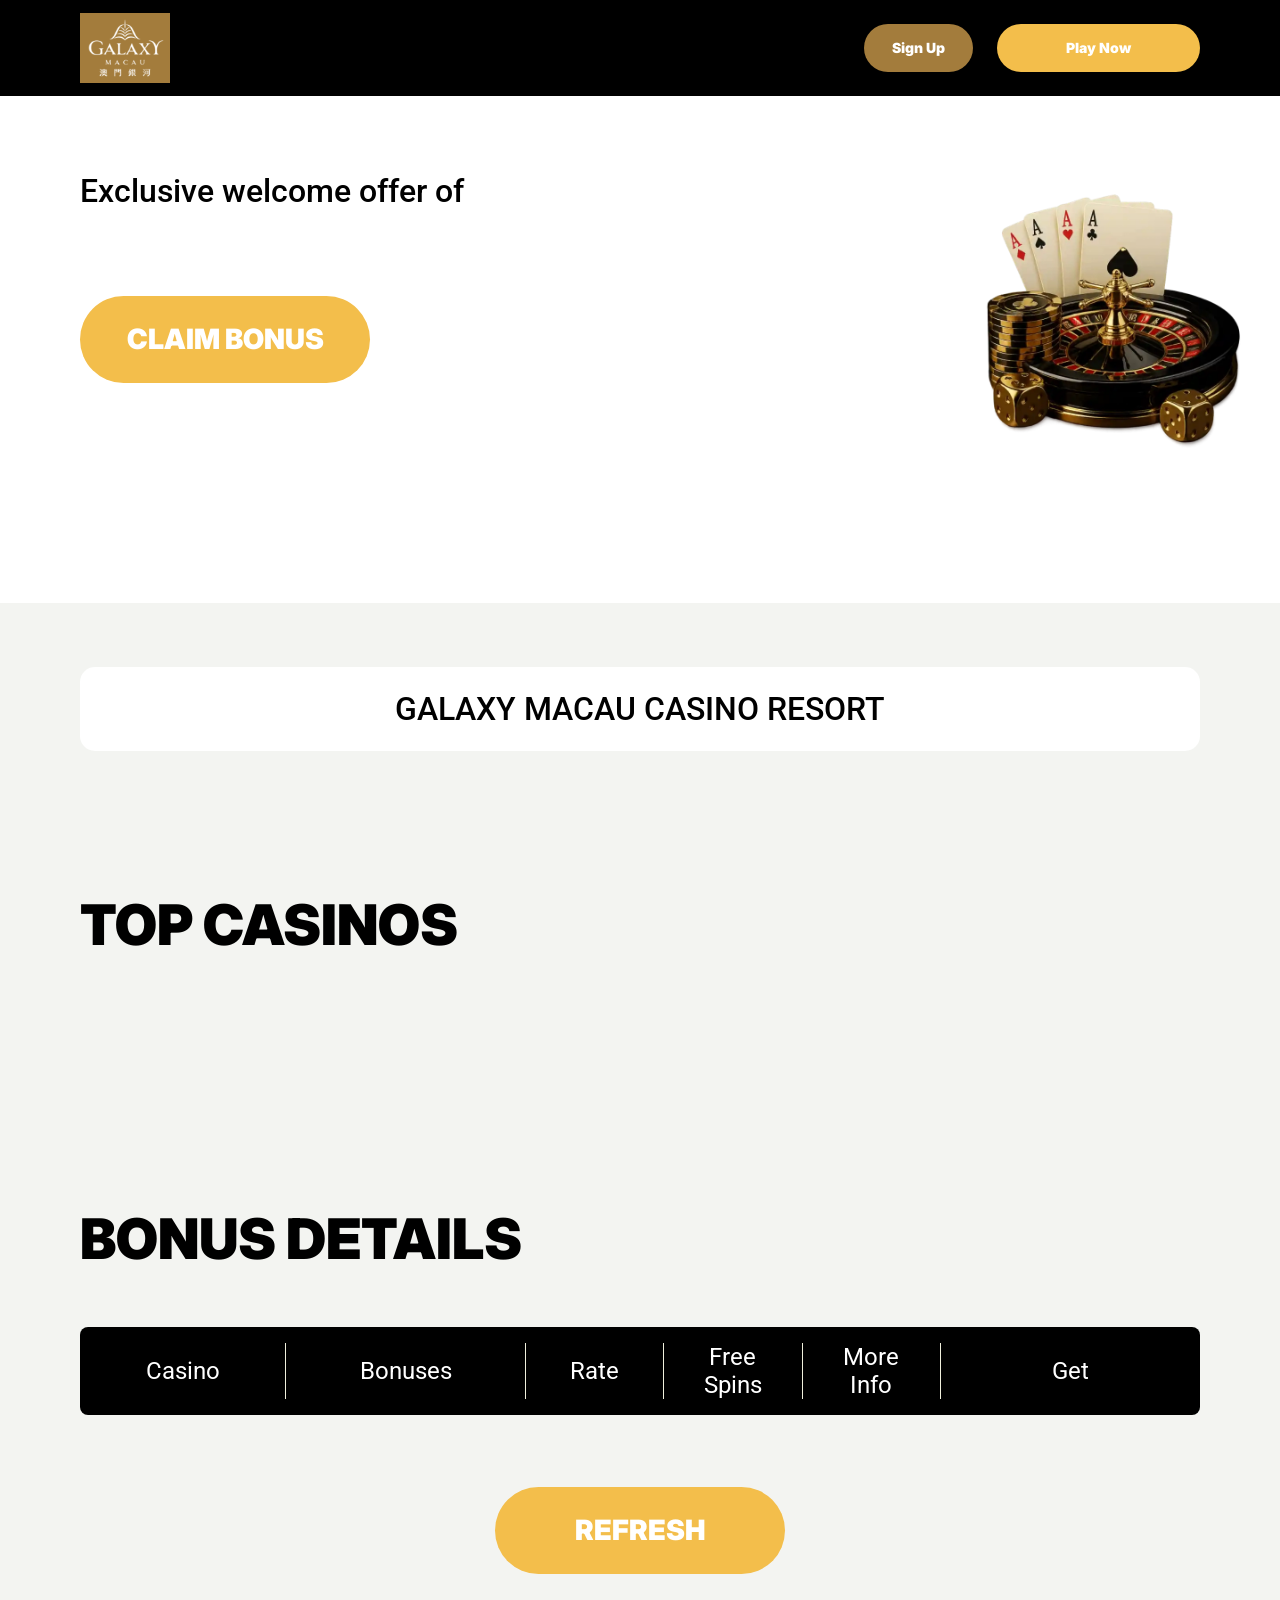
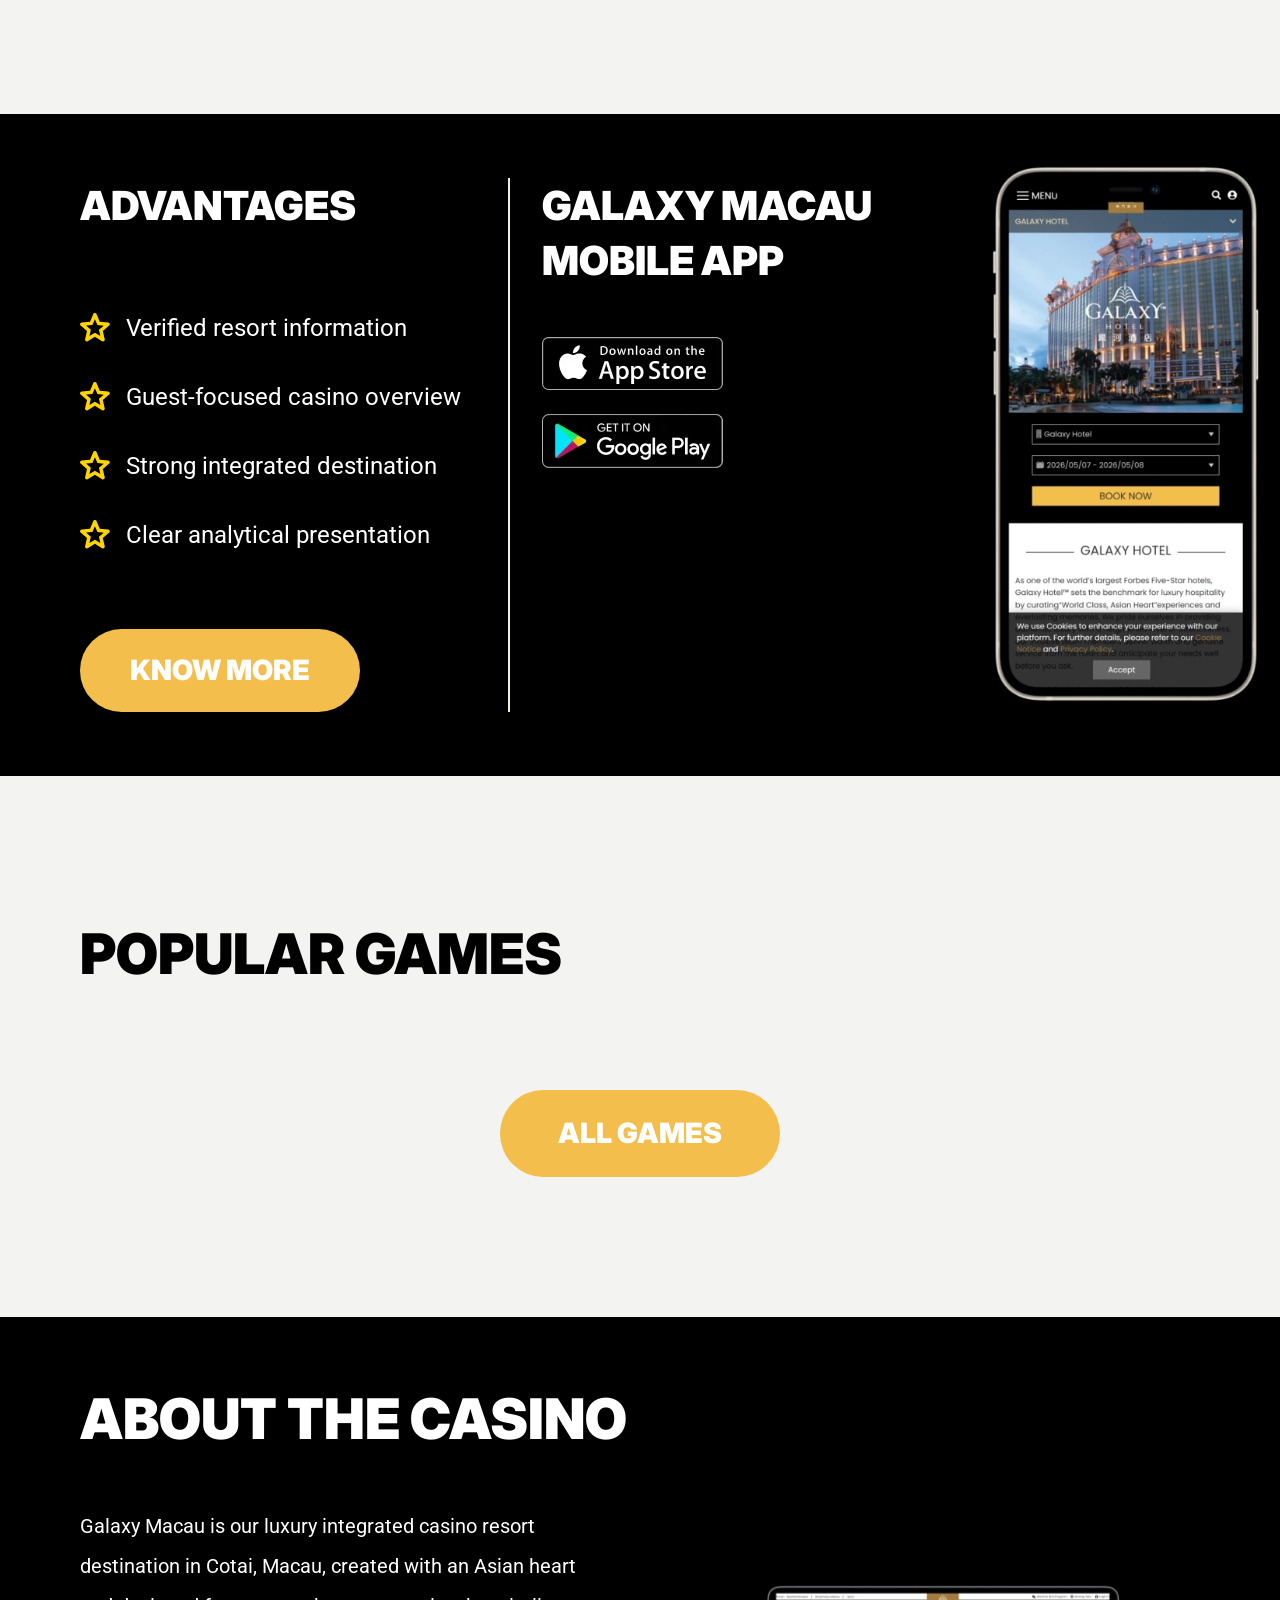
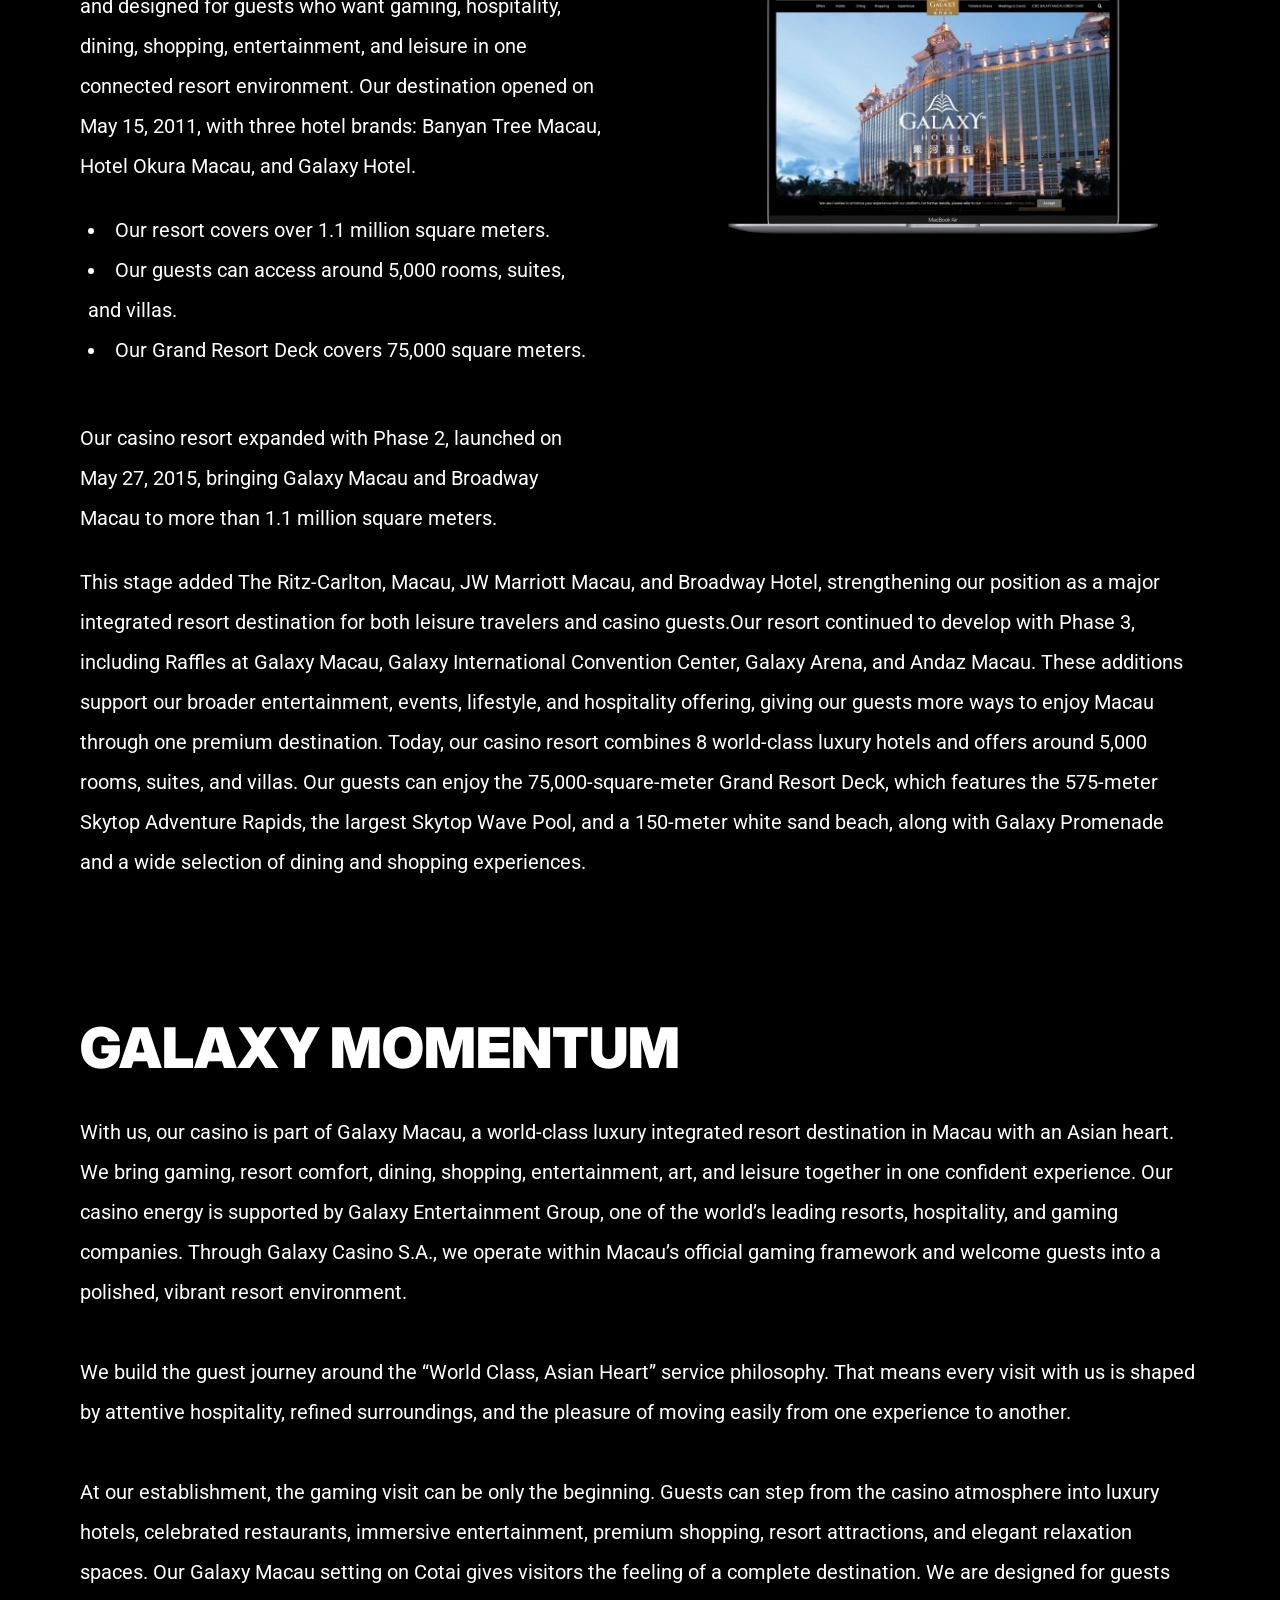
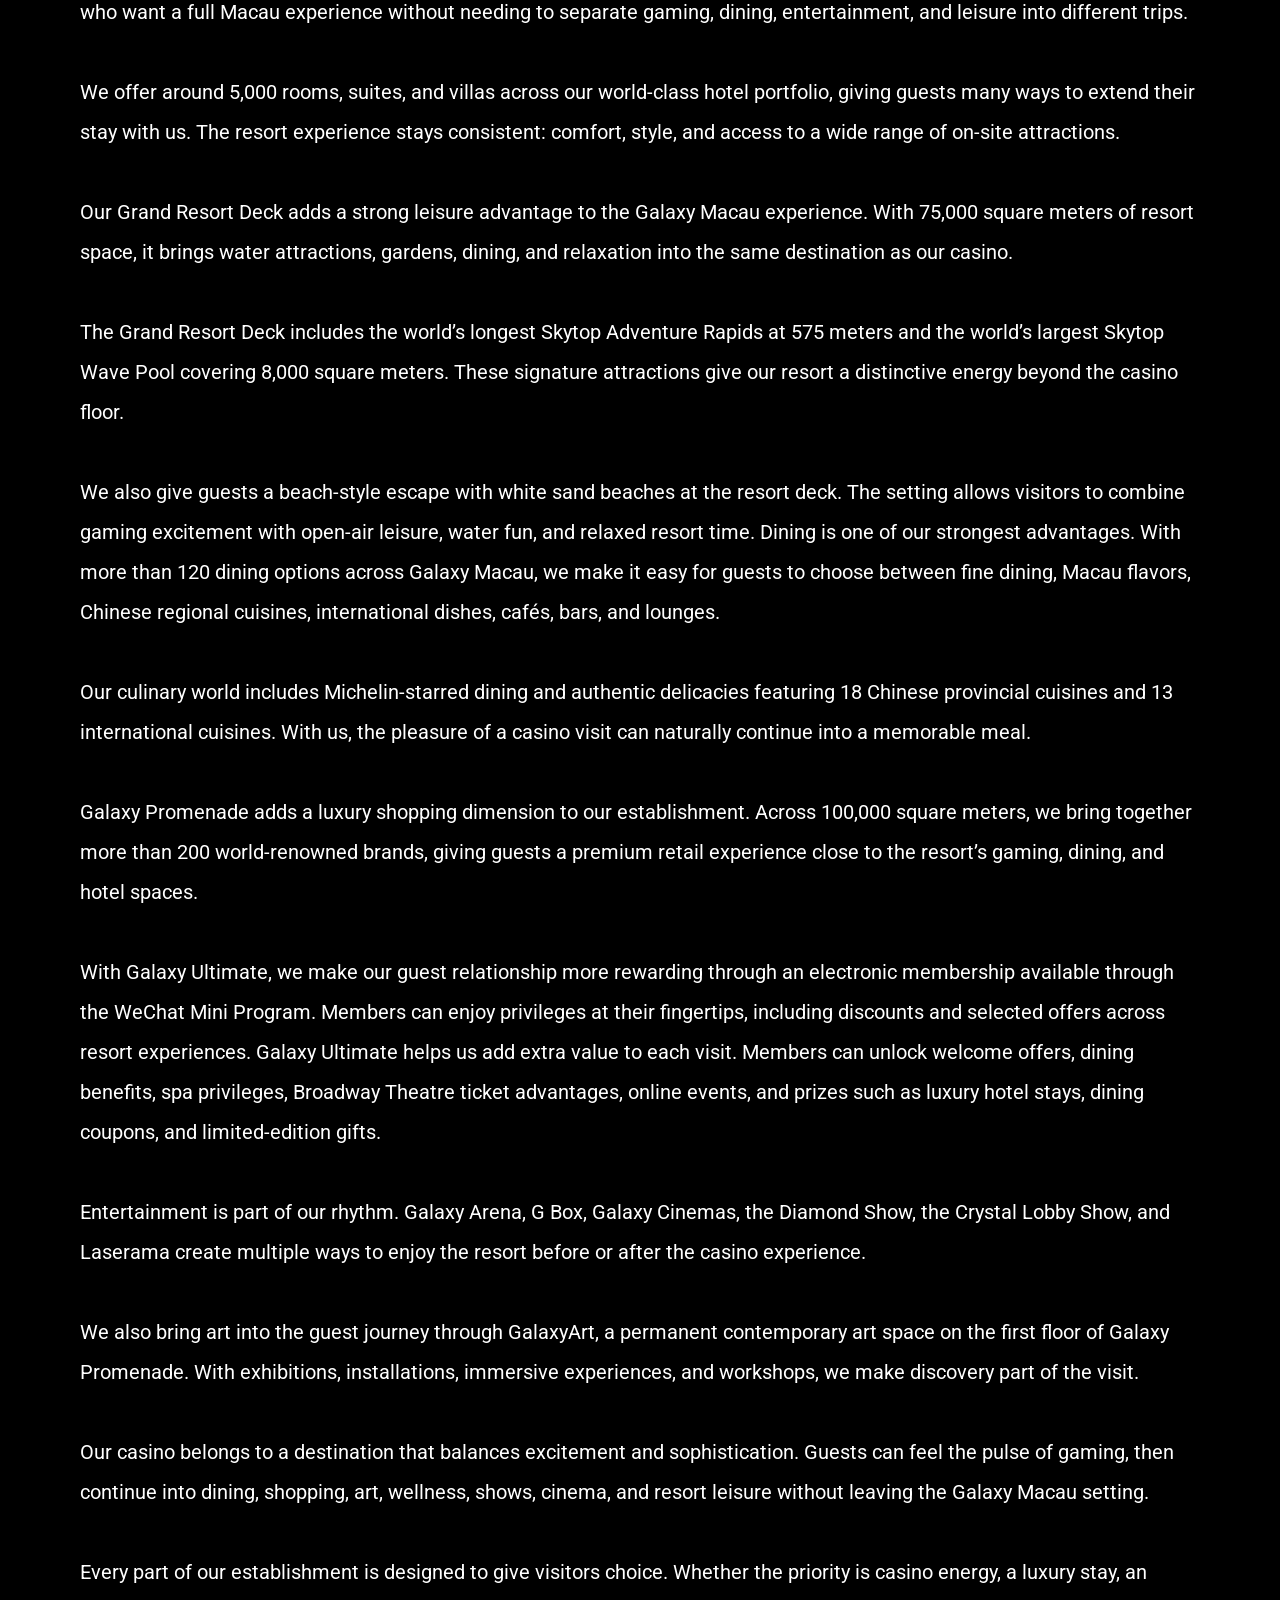
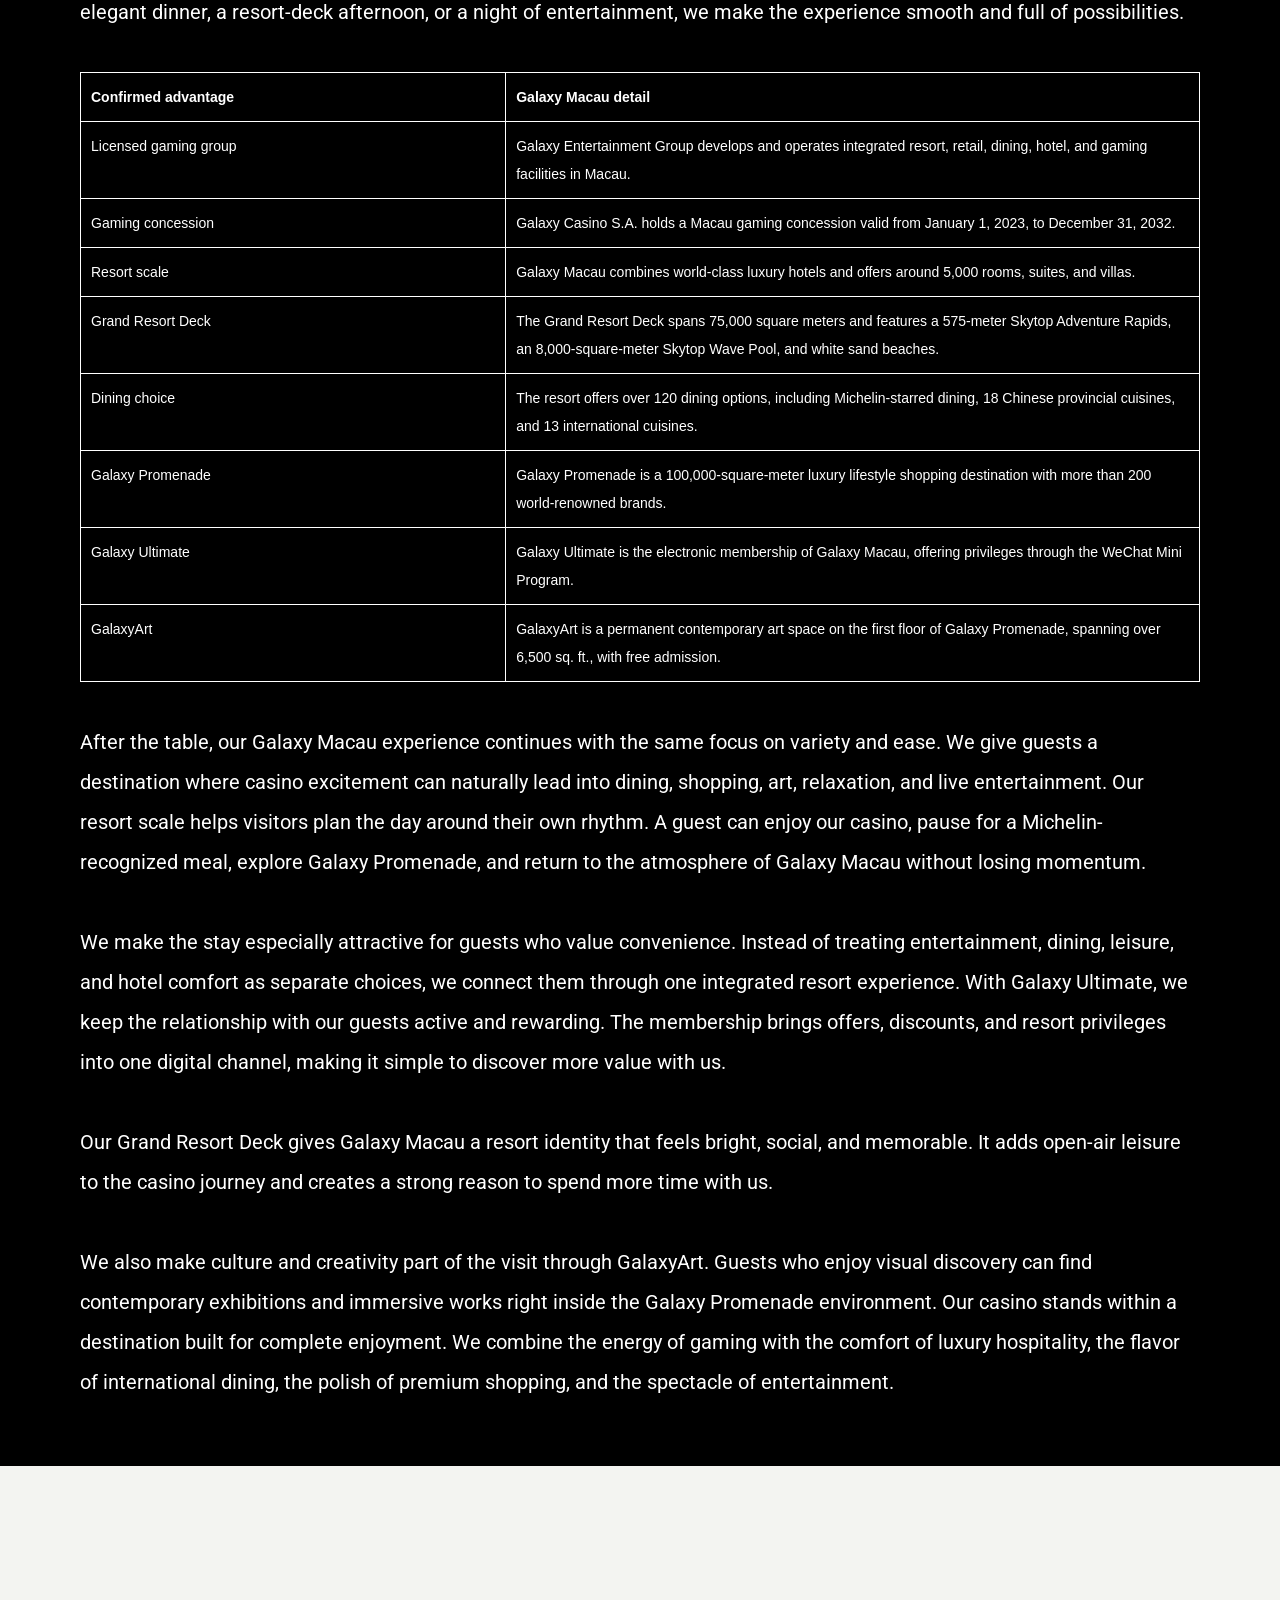
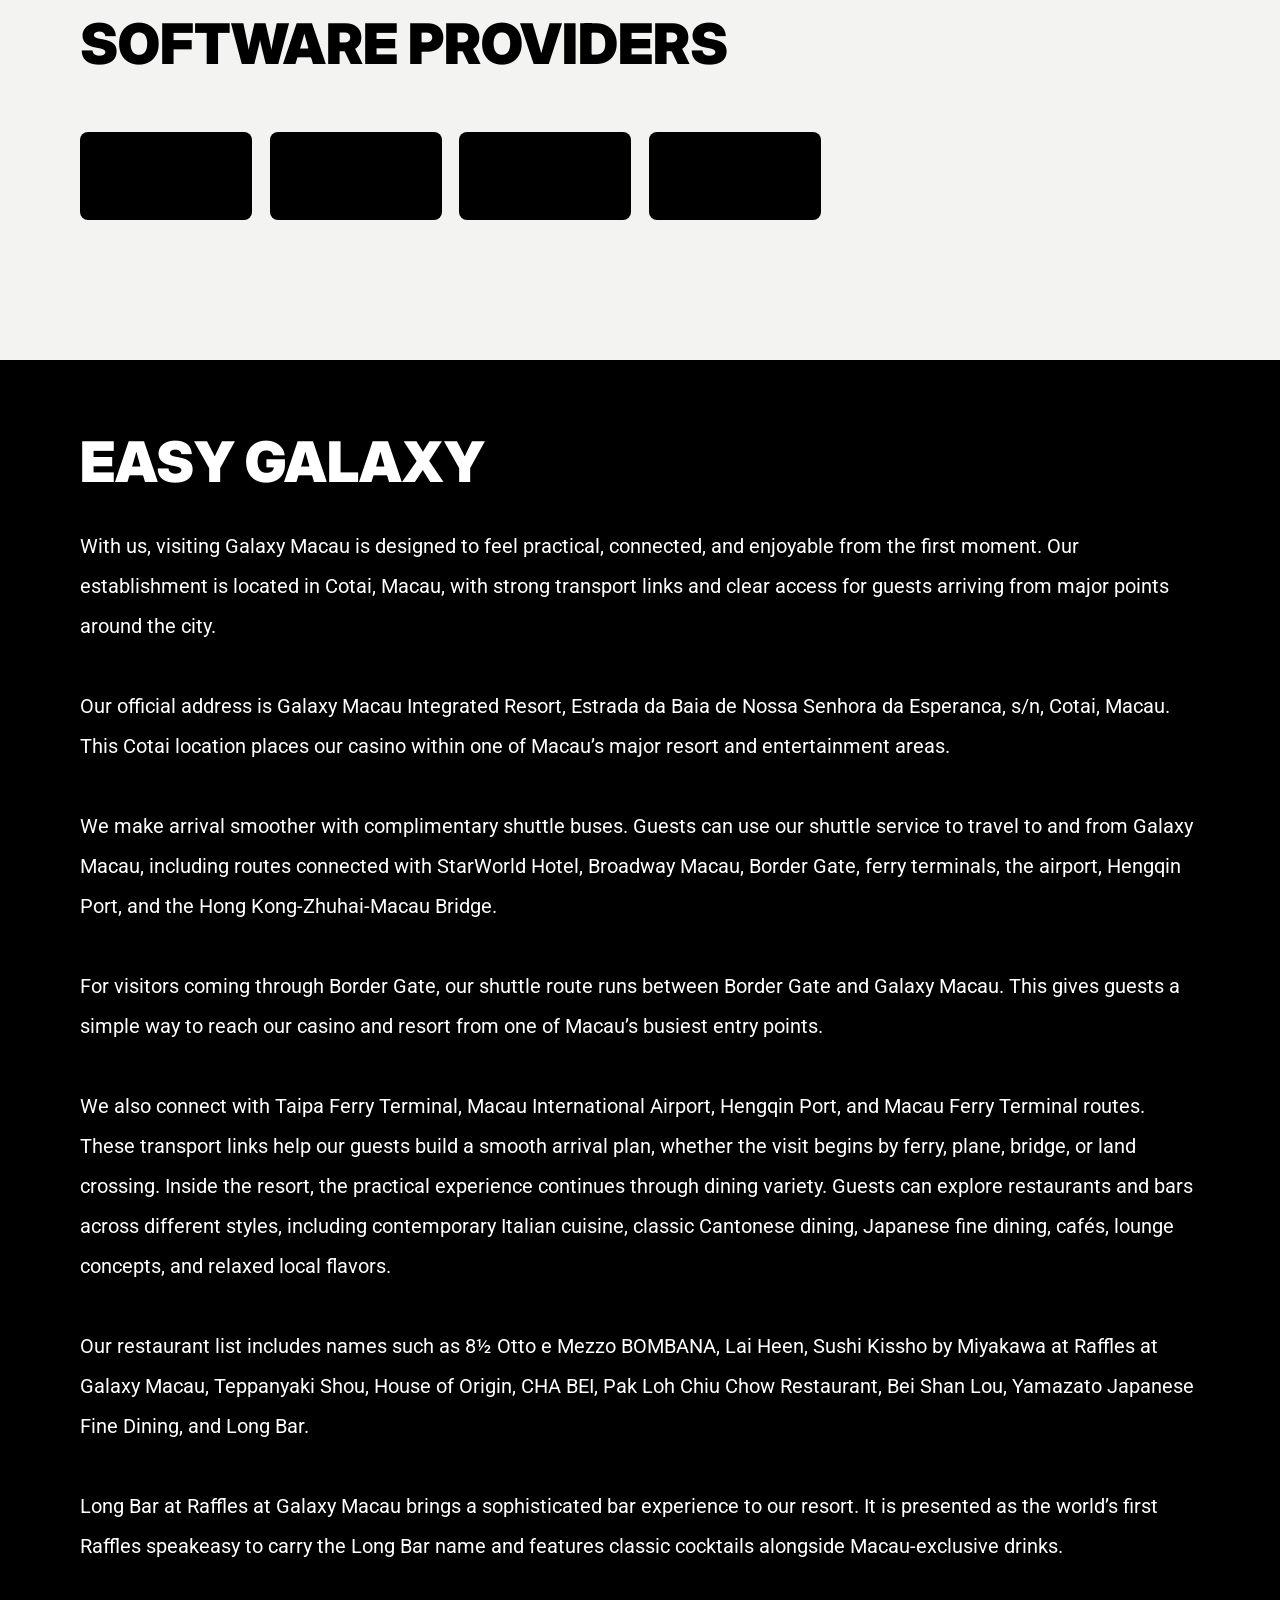
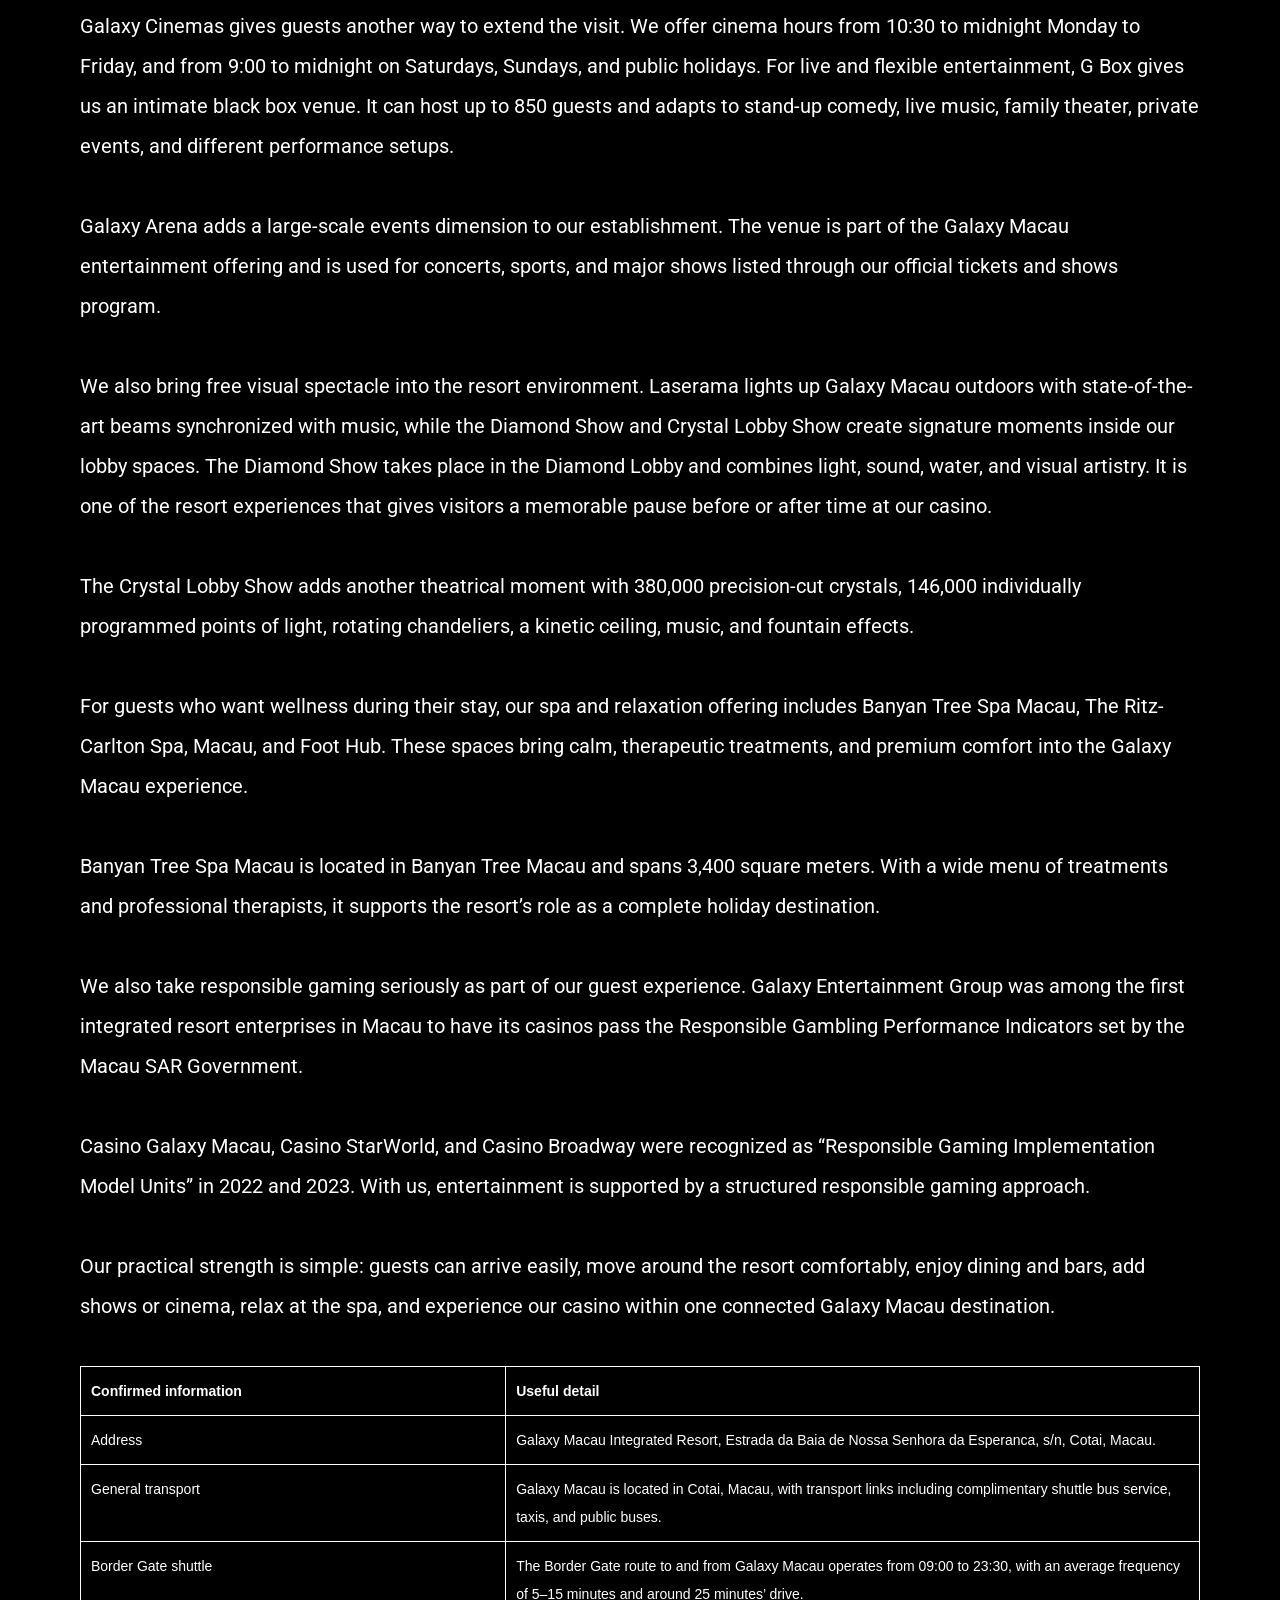
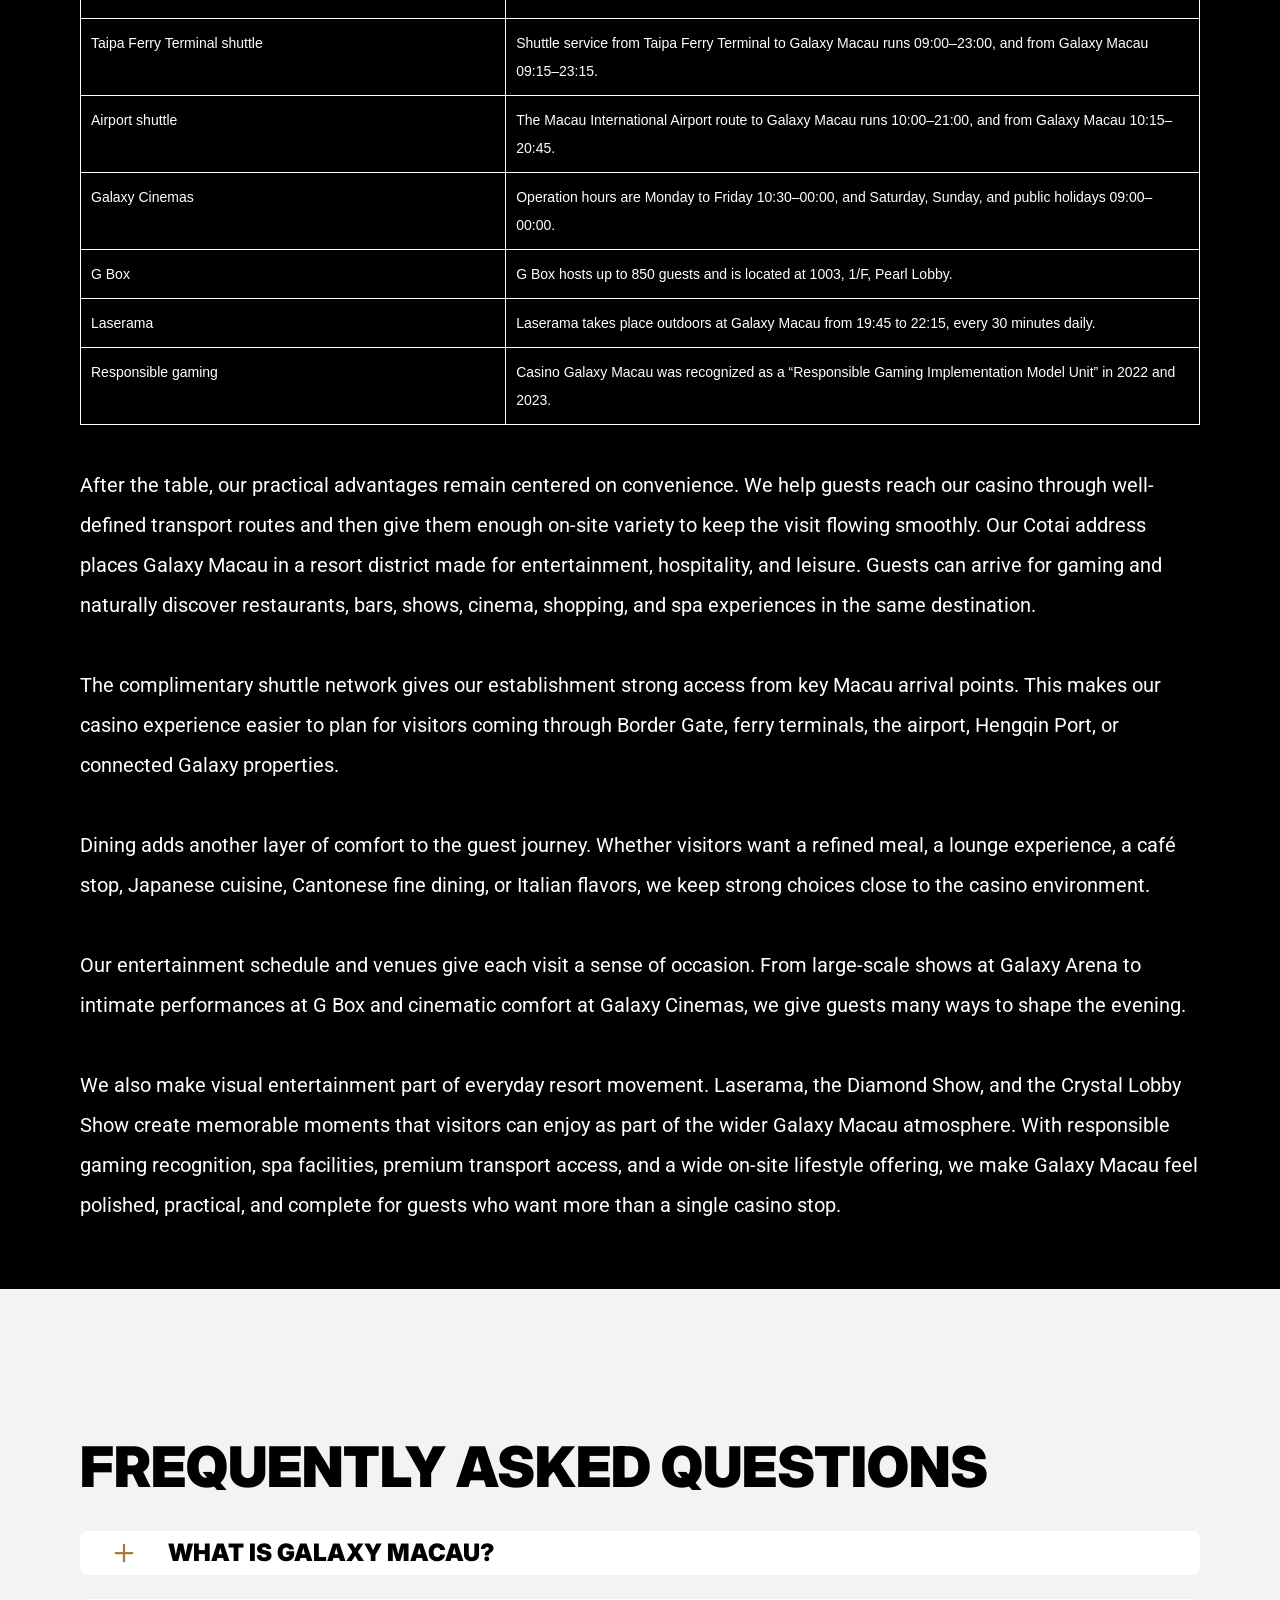
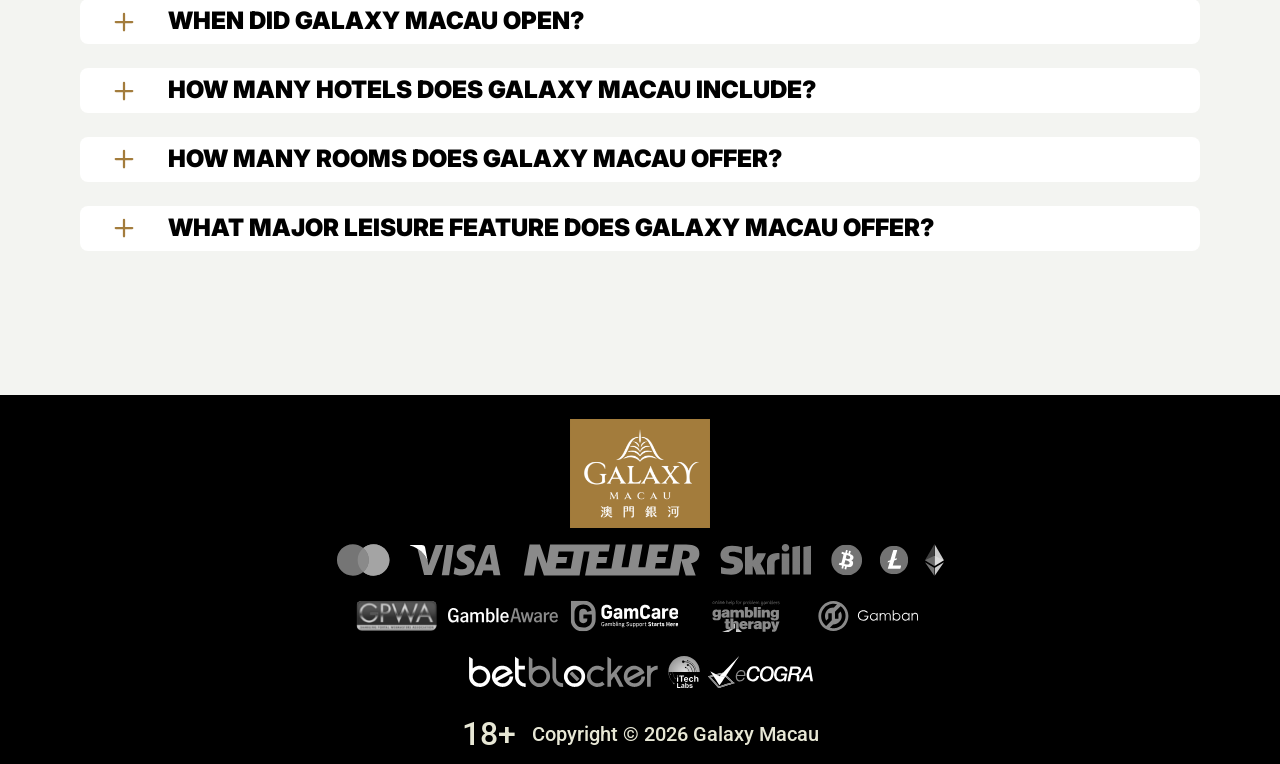
==== commit bde3f921: "Site update" ====
--- a/index.html
+++ b/index.html
@@ -25,7 +25,7 @@
     />
 
     <meta name="viewport" content="width=device-width, initial-scale=1, minimum-scale=1, maximum-scale=2">
-    <link rel="preload" as="image" href="_assets/images/1778057320-logo.svg" fetchpriority="high">
+    <link rel="preload" as="image" href="_assets/images/1778060083-logo.svg" fetchpriority="high">
     <link rel="stylesheet" href="./normalize.css">
     <link rel="stylesheet" href="./index.css">
     <meta name="theme-color" content="">
@@ -54,8 +54,8 @@
     <link rel="icon" href="_assets/images/1778057484-faviucon.svg" type="image/x-icon" sizes="16x16">
     <meta name="language" content="en">
 
-    <link rel="apple-touch-icon" href="_assets/images/1778057313-faviucon.svg" sizes="96x96">
-    <link rel="icon" href="_assets/images/1778057313-faviucon.svg" type="image/webp" sizes="192x192">
+    <link rel="apple-touch-icon" href="_assets/images/1778060075-faviucon.svg" sizes="96x96">
+    <link rel="icon" href="_assets/images/1778060075-faviucon.svg" type="image/webp" sizes="192x192">
 
     <link rel="preload" href="_assets/images/1778057509-main.webp" as="image" fetchpriority="high">
 
@@ -148,7 +148,7 @@
     <header class="header" id="top">
         <div class="headerBlock">
             <div class="headerLogoContainer"><a href="https://casino-galaxy-macau.com" aria-label="Main page"><img class="header__logo logo"
-                                                                                                     src="_assets/images/1778057320-logo.svg" alt="Galaxy Macau Logo" /></a></div>
+                                                                                                     src="_assets/images/1778060083-logo.svg" alt="Galaxy Macau Logo" /></a></div>
             <ul class="nav__list">
                 <li class="nav__item"><a class="nav__link" target="_blank" href="casino.html?id=example-offer-id"
                                          aria-label="Sign Up" id="navSignUp"> Sign Up </a></li>
@@ -597,7 +597,7 @@
     <div class="footerContainer">
         <div class="footerTop">
             <div class="footerLogoContainer"><a href="https://casino-galaxy-macau.com" aria-label="Main page"><img class="footer__logo"
-                                                                                                     src="_assets/images/1778057341-logo.svg" alt="" width="140"
+                                                                                                     src="_assets/images/1778060092-logo.svg" alt="" width="140"
                                                                                                      height="48" /></a></div>
             <div class="footerPay">
                 <div class="payBlock"><img class="payElementGrey"
--- a/index.css
+++ b/index.css
@@ -1 +1 @@
-.main,.wrapper{width:100%;display:flex;position:relative}.btn,.main,.wrapper{position:relative}.btn,.not-found-title,.subtitle,.title{font-family:var(--accent-font);font-weight:900}.btn,.nav__item,.subtitle,.title{font-weight:900}.operatorElementGrey,.payElementGrey{mix-blend-mode:screen}.btn,.heroTitle,.subtitle,.title{text-transform:uppercase}.casinoCard,.heroTitle,.nav__list{letter-spacing:0}.cardName,.casinoCard,.loader-body,.not-found-content{text-align:center}.bonusDetailsImage,.cardImage{filter:drop-shadow(0 .125rem .125rem rgb(0 0 0 / .75))}.btn:hover,.gameContainer:hover,.nav__item:hover{transform:scale(1.1)}.btn:hover,.faqLabel:hover,.gradientContainer:hover,.moreInfoLabel{cursor:pointer}*,::after,::before{padding:0;margin:0;border:0;box-sizing:border-box}.btn,.btn--large{border-radius:6.25rem;line-height:1.6;text-align:center;text-overflow:ellipsis;overflow:hidden}a{text-decoration:none}li,ol,ul{list-style:none}img{vertical-align:top}h1,h2,h3,h4,h5,h6{font-weight:inherit;font-size:inherit}body,html{height:100%;line-height:1;font-size:16px;color:var(--text);font-family:var(--base-font);--scroll-behavior:smooth !important;scroll-behavior:smooth!important}body.overflow{overflow:hidden}.wrapper{min-height:100%;flex-direction:column;overflow-x:hidden}.container{max-width:90rem;margin:0 auto}.main{flex:1 1 auto;flex-direction:column;background:var(--main-bg)}.block{margin:0 auto;max-width:70rem;padding:0}.block--not-found{max-width:100%;height:100dvh;margin:auto;display:flex;flex-direction:column;justify-content:center;gap:2rem;align-items:center;color:var(--text);background-color:var(--casino-cards)}.btn,.loader-body{justify-content:center;display:flex}.not-found-title{font-size:4rem;color:var(--welcome-bonus-text)}.btn,.btn a{color:var(--button-text)}.not-found-content{font-size:1.5rem;margin:.3125rem;color:var(--text)}.block--not-found button{margin-top:1.875rem}.btn{width:13.625rem;height:3.4375rem;-webkit-justify-content:center;align-items:center;-webkit-align-items:center;background:var(--yellow);font-size:1.25rem;transition:0.2s;box-shadow:inset 0 0 0 .125rem transparent,0 0 0 .125rem #fff0}.btn--large{width:17.5rem;height:5.4375rem;font-size:1.75rem;gap:6.25rem;box-shadow:inset 0 0 0 .1875rem #fff0,0 .125rem 0 0 #fff0;background:var(--yellow-button);color:var(--main-button-text)}.btn--medium{width:13rem;height:3.25rem;font-size:1.25rem;line-height:1.6}.content,.subtitle,.title{line-height:1.39;color:var(--text)}.btn--small{width:9.125rem}.title{font-size:3.5rem}.title span{color:var(--text)}.subtitle{font-size:2.5rem}.content{font-family:var(--base-font);font-size:1.25rem}.logo{width:100%;height:auto}.heroTitle,.nav__item{font-family:var(--accent-font)}.nav__select__container{cursor:pointer;scale:1!important;transform:scale(1)!important}.nav__select{background:var(--bg);color:var(--lang-select-color);text-transform:uppercase;cursor:pointer}:root{--accent-font:'Inter', sans-serif;--base-font:'Roboto', sans-serif;--welcome-bonus-font:'', sans-serif;--lang-select-color:#222829;--bg:#000000;--bg-light:#000000;--main-bg:#f3f4f1;--text:#000000;--text-black:#ffffff;--table-head:#000000;--text-head:#ffffff;--hero-title-text:#222829;--yellow:#A37C3C;--yellow-button:#F3BE4B;--welcome-bonus-bg:#ffffff;--button-text:#ffffff;--main-button-text:#ffffff;--border-color:#efefdc;--casino-cards:#ffffff;--welcome-bonus-text:#fb333d;--bonus-border-head:#efefdc;--bonus-border:#000033;--pay-back:;--providers-back:#000000;--faq-label:#ffffff;--bg-footer:#000000;--copyright:#e7e7d5;--link-hover:#000000;--icon-color:;--top-games-hover-fg:#deeadf}.loader-body{width:100%;height:100vh;align-content:center;transition:0.5s;align-items:center;background-color:var(--casino-cards)}.header,.nav__item{justify-content:center;display:flex}.loader__img{width:7.5rem;height:7.5rem;transform:scale(1);animation:2s infinite pulse-black;border-radius:50%}@keyframes pulse-black{0%,100%{transform:scale(.8);box-shadow:0 0 0 1.25rem var(--yellow)}70%{transform:scale(1);box-shadow:0 0 0 .625rem #fff0}}.loader{width:6.25rem;height:6.25rem;border:.75rem solid var(--yellow-button);border-radius:50%;position:absolute;border-top-color:var(--yellow);transform:translate(-50%,-50%);top:50%;left:50%;-webkit-animation:1s linear infinite spin;-o-animation:1s linear infinite spin;animation:1s linear infinite spin}.loader-body.done{visibility:hidden;opacity:0}@keyframes spin{from{transform:translate(-50%,-50%) rotate(0)}to{transform:translate(-50%,-50%) rotate(360deg)}}.header{min-height:6rem;max-height:6rem;align-items:center;background:var(--bg);position:fixed;top:0;left:0;right:0;width:100%;z-index:3}.headerBlock{width:100%;height:100%;display:flex;gap:.625rem;align-items:center;justify-content:space-between;padding:1.5rem 10rem}.headerLogoContainer{height:100%;max-width:8.75rem;width:8.75rem;margin-left:0;display:flex}.headerLogoContainer a{margin:auto;width:100%}.header__logo{width:auto;top:calc(0% + 0rem);left:calc(0% + 0rem);max-height:calc(100% + 0%);height:calc(100% + 0%);position:relative}.nav__list{display:flex;gap:1.5rem}.nav__item{align-items:center;font-size:.875rem;line-height:1.7;transition:0.2s;border-radius:6.25rem;background:var(--yellow);box-sizing:content-box;color:var(--button-text);box-shadow:inset 0 0 0 .125rem transparent,0 .125rem 0 0 #fff0}.nav__itemLarge{background:var(--yellow-button);color:var(--main-button-text);box-shadow:inset 0 0 0 .125rem #fff0,0 .125rem 0 0 #fff0}.nav__item:hover{cursor:pointer}.nav__link{color:var(--button-text);padding:.75rem 1.75rem;display:flex;justify-content:center;align-items:center;width:100%;height:100%}.nav__linkLarge{color:var(--main-button-text);padding:.75rem 4.3125rem}@media (max-width:90rem){.headerBlock{max-width:70rem;margin:0 auto;padding:1.5rem 0}}@media (max-width:75rem){.block{padding:0 2.5rem}.headerBlock{padding:1.5rem 3rem 1.5rem 2.7rem}}@media (max-width:64rem){.headerBlock{padding:1.5rem 3rem 1.5rem 2.7rem}.headerLogoContainer{margin-left:0}}.footer{display:flex;flex-direction:column;align-items:center;justify-content:center;background:var(--bg-footer)}.footerContainer{max-width:90rem;margin:0 auto;width:100%}.footerTop{padding-top:1.625rem;padding-bottom:.5rem;width:100%;display:flex;justify-content:center;position:relative}.footerLogoContainer{position:absolute;top:.5rem;left:10rem}.footer__logo{width:8.75rem;height:auto}.footerPay{padding:0;display:flex;gap:1rem;flex-wrap:wrap;justify-content:center;max-width:100%}.payElementGrey{max-height:2rem;width:auto}.payElementColor{display:none;max-height:2rem;width:auto}.bonusDetailsInfo .bonusDetailBlockAdd,.heroTextMobile,.moreInfoInput,.operatorBlock:hover .operatorElementGrey,.payBlock:hover .payElementGrey,.topCasinoChipsLeftMobile{display:none}.faqInput:checked+.faqLabel+.faqContent,.heroTextDesktop,.operatorBlock:hover .operatorElementColor,.payBlock:hover .payElementColor{display:block}.footerMiddle,.footerOperator{display:flex;justify-content:center}.footerMiddle{padding-top:.5rem;padding-bottom:0;width:100%}.footerOperator{max-width:40.5rem;width:80%;padding:0;flex-wrap:wrap;gap:.5rem}.operatorElementColor,.operatorElementGrey{max-height:2rem;width:auto;margin-bottom:1rem}.operatorElementColor{display:none}.footerBottom{padding-top:.625rem;padding-bottom:.625rem}.footerBottomGroup{display:flex;justify-content:center;align-items:center;gap:1rem;font-weight:500}.footerBottomAge{font-size:2rem;line-height:1.1875;color:var(--copyright)}.footerBottomCopyright{font-size:1.25rem;line-height:2;color:var(--copyright)}@media (max-width:86.25rem){.footerTop{padding-top:1.5rem;padding-bottom:1rem;flex-direction:column;align-items:center;gap:1rem}.footerLogoContainer{position:static;display:block}.footer__logo{width:8.75rem;height:auto}}@media (max-width:64rem){.footerOperator{width:60%}.payElementColor,.payElementGrey{max-height:1.75rem}.operatorElementColor,.operatorElementGrey{max-height:1.5625rem}}@media (max-width:55rem){.footerOperator{width:70%}}@media (max-width:48rem){.not-found-title{font-size:4rem}.btn--large,.not-found-content{font-size:1.25rem}.btn--large{width:15rem;height:4.5rem;gap:.625rem;line-height:1.6;border-radius:6.25rem;background:var(--yellow-button)}.header{min-height:6rem;max-height:6rem}.headerBlock{padding:1.5rem 2.5rem 1.5rem 2.3rem}.headerLogoContainer{max-width:7.25rem;width:7.25rem}.header__logo{height:auto;top:calc(0% + 0rem);left:calc(0% + 0rem);max-width:calc(7.25rem + 0%);width:calc(7.25rem + 0%);position:relative}.nav__list{gap:.5rem}.nav__item{font-size:.625rem;border-radius:6.25rem}.nav__link{padding:.5rem 1.15625rem}.nav__linkLarge{padding:.5rem 1.75rem}.footer__logo{width:5.5rem;height:auto}}@media (max-width:36.25rem){.footerBottomGroup{gap:.625rem}.footerPay{gap:.4rem}.footerOperator{gap:.4rem;width:80%}.operatorElementColor,.operatorElementGrey,.payElementColor,.payElementGrey{max-height:1.375rem}.footerBottomAge{font-size:1.625rem}.footerBottomCopyright{font-size:1rem}}@media (max-width:36rem){.btn,.btn--large{border-radius:6.25rem}.subtitle,.title{font-weight:900;font-family:var(--accent-font);word-wrap:break-word}.btn--large{width:15rem;height:4.5rem;gap:.625rem;font-size:1.5rem;line-height:1.6;background:var(--yellow-button)}.btn--medium{font-size:1.125rem;line-height:1.6}.title{font-size:2rem}.subtitle{font-size:1.5rem}.footerMiddle{padding-top:0;padding-bottom:0}.footerOperator{max-width:26rem;width:100%}.footerBottomGroup,.footerPay{gap:.625rem}.payElementColor,.payElementGrey{max-height:1.375rem}.operatorElementColor,.operatorElementGrey{max-height:1.375rem;margin-bottom:.4rem}.footerBottomAge,.footerBottomCopyright{font-size:1.125rem;line-height:1.17;color:var(--copyright)}}@media (max-width:30rem){.footerBottomGroup{gap:.1875rem;font-weight:400}.payElementColor,.payElementGrey{max-height:1rem}.footerBottomAge,.footerBottomCopyright{font-size:.75rem}.footerBottomGroup,.footerPay{gap:.5rem}}.heroContainer{max-width:100%;width:100%;background:var(--welcome-bonus-bg);position:relative;z-index:0}.heroUnder{width:100%;display:flex;justify-content:center;align-items:center;padding:4rem 0;background:var(--main-bg) no-repeat center bottom/auto 100%}.heroMainTitle{max-width:70rem;width:70rem;border-radius:.9375rem;background:var(--welcome-bonus-bg);padding:1.4375rem 3.75rem;text-transform:uppercase;font-size:1.75rem;line-height:1.214;text-align:center;margin:0;color:var(--text)}.hero,.heroButton,.heroGroup{z-index:1;position:relative}.hero{max-width:90rem;width:100%;margin:0 auto;padding:8.53125rem 0 8.75rem;background:url(_assets/images/1778057505-main.webp) right calc(10.5rem + 0rem) top calc(8.5rem + -2rem) / auto calc(63% + 0%) no-repeat}.heroBlock{position:relative;width:100%;max-width:70rem;margin:0 auto}.heroGroup{width:100%;margin-bottom:5.03125rem;display:flex;flex-direction:column;gap:3rem}.heroTitle{max-width:22.75rem;font-size:4rem;font-weight:900;line-height:1.5625;color:var(--hero-title-text);text-shadow:0 .25rem .25rem rgb(0 0 0 / .25);font-family:var(--welcome-bonus-font)}.heroTextGroup{max-width:70%;margin-bottom:0}.heroText{font-size:2rem;line-height:1.1875;min-height:2.375rem;font-weight:500;color:var(--text)}.heroTextBonus{max-width:50%}.heroLink{display:block;width:18.125rem}.heroButton,.gamesButton,.advantagesButton,.bonusDetailsButton,.topCasinoButton{width:18.125rem;font-size:1.75rem}@media (max-width:85rem){.hero{padding:8.53125rem 0 8.75rem;background:url(_assets/images/1778057505-main.webp) right calc(1rem + 0rem) top calc(10rem + -2rem) / auto calc(55% + 0%) no-repeat}.heroTextBonus{max-width:65%}}@media (max-width:75rem){.heroMainTitle{max-width:52.0625rem}}@media (max-width:64rem){.hero{padding:8.53125rem 0 8.75rem;background:url(_assets/images/1778057505-main.webp) right calc(1rem + 0rem) top calc(10rem + -2rem) / auto calc(50% + 0%) no-repeat}.heroGroup{gap:2rem}.heroTextBonus{max-width:70%}.heroTitle{max-width:22.75rem;font-size:3rem}.heroText{font-size:1.5rem;min-height:1.7rem}}@media (max-width:58.125rem){.hero{padding:8.53125rem 0 8.75rem;background:url(_assets/images/1778057505-main.webp) right calc(1rem + 0rem) top calc(10rem + -2rem) / auto calc(45% + 0%) no-repeat}.heroTextBonus{max-width:64%}.heroMainTitle{max-width:34.1875rem}}@media (max-width:48rem){.heroTextBonus,.heroTextGroup{max-width:100%}.heroText,.heroTitle{font-family:var(--accent-font)}.hero{padding:24.09375rem 0 2.75rem;background:url(_assets/images/1778057505-main.webp) center top calc(10rem + -2rem) / auto calc(36% + 0%) no-repeat}.heroUnder{height:4rem}.heroBlock{text-align:center}.heroGroup{margin-bottom:0;gap:1.45rem;align-items:center}.heroTextGroup{margin-top:1.55rem}.heroTextDesktop{display:none}.heroTextMobile{display:block}.heroLink{margin-left:auto;margin-right:auto;width:16.375rem;position:relative;left:0}.heroButton,.gamesButton,.advantagesButton,.bonusDetailsButton,.topCasinoButton{font-size:1.5rem;width:16.375rem;height:4.8125rem}.heroTitle{max-width:22.75rem;font-size:3.5rem;display:none}.heroText{text-transform:uppercase;font-size:1.5rem;line-height:1.5;min-height:auto;color:var(--text)}.heroMainTitle{padding:1rem .8125rem;font-size:1.25rem;max-width:38.5rem}}.bonusDetailsTitle,.sprovidersTitle,.topCasinoGroup,.topCasinoTitle{margin-bottom:3rem}@media (max-width:43.75rem){.heroMainTitle{max-width:31rem}.heroUnder{padding:5.5rem 2.5rem}}@media (max-width:36rem){.heroBlock,.heroTextGroup{margin-left:0}.hero{background:url(_assets/images/1778057509-main.webp) center top calc(3.5rem + 2rem) / auto calc(50% + 0%) no-repeat}.heroBlock{padding-right:0;padding-left:0}.heroTitle{margin-left:2.5rem;margin-top:0}}@media (max-width:34.375rem){.hero{background:url(_assets/images/1778057509-main.webp) center top calc(5.5rem + 2rem) / auto calc(50% + 0%) no-repeat}.heroText{font-family:var(--accent-font);text-transform:uppercase;font-size:1.2rem}.heroUnder{height:4rem}.heroMainTitle{padding:.5rem;font-size:1rem}}@media (max-width:25.875rem){.hero{background:url(_assets/images/1778057509-main.webp) center top calc(4.2rem + 2rem) / auto calc(50% + 0%) no-repeat}.heroGroup{gap:2rem}.heroUnder{height:4rem}.heroTitle{margin-top:0;max-width:22.75rem;font-size:2.6rem;line-height:110%}.heroText{font-size:1.1rem;line-height:1.1;min-height:1.32rem}}@media (max-width:23.4375rem){.hero{padding:15rem 0 1rem;background:url(_assets/images/1778057509-main.webp) center top calc(2.5rem + 2rem) / auto calc(55% + 0%) no-repeat}.heroGroup{gap:1rem}.heroUnder{height:2rem;padding:2.5rem 1.5rem}.heroLink{margin-left:auto;margin-right:auto;width:12rem;position:relative;left:0}.heroTitle{margin-top:0;max-width:22.75rem;font-size:2.6rem;line-height:110%}.heroText{font-size:.8rem;line-height:1;min-height:1rem;margin-left:1rem;margin-right:1rem}.heroButton,.gamesButton,.advantagesButton,.bonusDetailsButton,.topCasinoButton{font-size:1rem;line-height:1;width:12rem!important;height:3rem;margin:0 auto}}.cardBonus,.cardName,.cardWelcome{max-width:100%}.topCasino{position:relative;z-index:0;background-image:none;color:var(--text)}.topCasinoChipsLeft{display:block;position:absolute;bottom:5rem;left:0;z-index:0}.topCasinoBlock{padding-top:4.5rem;position:relative;z-index:1}.topCasinoGroup{max-width:100%;display:flex;flex-wrap:wrap;gap:1.6625rem;justify-content:flex-start;align-items:stretch}.cardBonus,.cardWelcome{margin:auto;font-family:var(--base-font)}.sgradientContainer,.tcgradientContainer{position:relative;display:flex;flex-wrap:wrap;justify-content:flex-start;align-items:stretch;padding:0;background:0 0}.bonusTableRowContainer::before,.gggradientContainer::before,.pygradientContainer::before,.sgradientContainer::before,.tcgradientContainer::before{content:"";position:absolute;top:-.125rem;left:-.125rem;right:-.125rem;bottom:-.125rem;background:0 0;z-index:-1;border-radius:.5rem}.casinoCard{width:16.25rem;height:auto;padding:2rem 1.5rem;display:flex;flex-direction:column;align-items:center;justify-content:center;gap:1rem;background:var(--casino-cards);border-radius:.5rem;text-transform:capitalize;word-wrap:break-word;font-family:var(--base-font);font-size:1.25rem;line-height:1.2}.cardButton,.cardButton span{width:12.625rem}.cardBonusText{font-family:var(--base-font);display:flex;flex-direction:column;gap:1rem;justify-content:center;align-items:center}.cardWelcome{color:var(--welcome-bonus-text);font-size:1.5rem;line-height:1.17}.cardBonus{font-size:1.25rem;line-height:1.15}.cardImage{margin-top:0;justify-self:flex-start}.cardName{font-family:var(--base-font);font-weight:500;font-size:1.25rem;line-height:1.2}.gamePlayText,.gameTitle{font-family:var(--base-font);font-weight:500}.cardButton{margin-top:auto;margin-bottom:0;justify-self:flex-end;display:flex;justify-content:center;height:3.5rem}.topCasinoButton{width:17.5rem;margin:0 auto}@media (max-width:75rem){.topCasinoGroup{justify-content:center}}@media (max-width:64.375rem){.topCasino{background-image:none}.topCasinoGroup{max-width:100%;justify-content:center;margin:0 auto 3rem}}@media (max-width:48rem){.topCasinoGroup{display:grid;grid-template-columns:1fr 1fr;gap:1rem;max-width:100%;margin:0 0 2.5rem;padding-left:2.5rem;padding-right:2.5rem}.casinoCard{width:100%}}@media (max-width:36rem){.casinoCard,.tcgradientContainer::before{border-radius:.5rem}.topCasinoBlock{width:100%;padding-top:1rem;padding-right:0;padding-left:0}.cardName,.topCasinoChipsLeft{display:none}.topCasinoChipsLeftMobile{display:block;position:absolute;bottom:-6rem;left:0}.topCasinoTitle{max-width:18.75rem;margin-left:2.5rem;margin-right:2.5rem}.casinoCard{padding:1rem 1.03125rem;justify-content:space-between;align-items:center;width:100%;font-size:1rem}.cardImage{margin-top:0;max-width:10rem;width:10rem;height:4rem}.cardBonusText{gap:.5rem}.cardWelcome{font-size:1.5rem;line-height:1.17}.cardBonus{font-size:1rem;line-height:1.1875;max-width:70%}.cardButton,.cardButton span{max-width:12.5rem;width:12.5rem}.cardButton{padding:0;height:3.375rem;font-size:1.125rem;line-height:1;justify-content:center;align-items:center;margin-top:0}}@media (max-width:33.125rem){.topCasinoGroup{grid-template-columns:1fr}.cardBonus{max-width:100%}}.bonus .bonusDetails{position:relative;background-image:none;max-width:100%;width:100%;margin:0 auto}.bonusChipsRight{display:block;position:absolute;top:-8rem;right:0}.bonusDetailsBlock,.gamesBlock,.sprovidersBlock{padding-top:8.75rem;padding-bottom:8.75rem}.bonusTable{display:flex;flex-direction:column;gap:1.5rem;margin-bottom:3rem}.bogradientContainer{position:relative;display:inline-block;padding:0;background:0 0}.bonusTableHeader,.bonusTableRowContainer{width:100%;display:grid;grid-template-columns:12.875rem repeat(5,1fr);font-size:1.25rem;border-radius:.5rem}.bogradientContainer::before{content:"";position:absolute;top:-.0625rem;left:-.0625rem;right:-.0625rem;bottom:-.0625rem;background:0 0;z-index:-1;border-radius:.5rem}.bonusTableHeader{row-gap:1.5rem;line-height:2}.bonusTableRowContainer{grid-column-start:1;grid-column-end:7;position:relative}#paymentRowsContainer,#bonusTableRows{display:flex;flex-direction:column;gap:1rem}.bonusTableRow.bonusTableHeader{background:var(--table-head)}.bonusDetailsWelcome{width:15rem!important}.bonusTableRow>div:not(.bonusDetailsInfo){padding-top:1rem;padding-bottom:1rem}.bonusTableRow:not(.bonusTableHeader)>div:not(.bonusDetailsInfo){background:var(--casino-cards);color:var(--text)}.bonusDetailsImage,.bonusDetailsText,.moreInfoLabel{border-right:.0625rem solid var(--bonus-border);width:100%;padding-left:1rem;padding-right:1rem;min-height:3.75rem;display:flex;justify-content:center;align-items:center}.bonusDetailBlock .bonusDetailsText,div.bonusTableHead:nth-child(6) p{border-right:none}.bonusDetailsContainer .bonusDetailsText{border-right:.0625rem solid var(--bonus-border);justify-content:flex-start;height:2.5rem;margin-top:.5rem;margin-bottom:.5rem;min-height:auto}.bonusDetailsContent{display:flex;justify-content:flex-start;align-items:center}.bonusTableRow.bonusTableHeader>div.bonusTableHead{font-size:1.5rem;line-height:1.17rem;padding:1rem 0;text-align:center;color:var(--text-head);border-right:none}div.bonusTableHead p{width:100%;border-right:.0625rem solid var(--bonus-border-head);height:3.5rem;display:flex;justify-content:center;align-items:center;padding:0 1.2rem;line-height:1.17}.bonusTableRow div.bonusDetailsInfo{background:0 0}.bonusDetailsInfo{margin-top:.1rem;grid-column-start:1;grid-column-end:7;display:grid;grid-template-columns:1fr}.bonusDetailsInfo .bonusDetailBlock{display:grid;grid-template-columns:12.875rem 5fr;border-bottom:.0625rem solid var(--bonus-border);font-size:1.25rem;line-height:2;color:var(--text)}.bonusDetailBlock p{padding:0 1rem;width:100%}.moreInfoLabel{display:flex;transition:0.5s}.bonusTableRow.bonusTableHeader>div.bonusTableHead .bonusClaimBonus{width:16.2rem}.bonusButton-deposit{background:var(--yellow);width:10.5rem;height:3.25rem;font-size:1.25rem;line-height:1.2}.bonusButton{width:13.5625rem;height:3.5rem;background:var(--yellow);margin-left:1.71875rem;margin-right:1rem}div:has(.moreInfoInput+.moreInfoLabel)~.bonusDetailsInfo{display:none}div:has(.moreInfoInput:checked+.moreInfoLabel)~.bonusDetailsInfo{display:grid}.bonusDetailsButton{margin:0 auto}@media (max-width:65.625rem){.bonusTableRow.bonusTableHeader>div.bonusTableHead .bonusClaimBonus{width:15rem}.bonusButton{margin-left:1rem;width:13rem}}@media (max-width:64.375rem){.bonusDetailsInfo,.bonusTableRowContainer{grid-column-start:1;grid-column-end:6}.bonusDetails{background-image:none}.bonusTable{font-size:1rem}.bonusTableHeader,.bonusTableRowContainer{grid-template-columns:repeat(5,1fr)}.bonusTableHeader>div:nth-child(2),.bonusTableRowContainer>div:nth-child(2){display:none}.bonusDetailsInfo .bonusDetailBlock{line-height:1.2;grid-template-columns:11.25rem 4fr}.bonusDetailsInfo{margin-top:.5rem}.bonusDetailsImage{min-width:6.25rem;height:auto;min-height:auto}.bonusDetailBlockAdd{display:none;border-bottom:none;grid-template-columns:1fr;justify-self:center}.bonusDetailsPicture,.bonusHeaderCasino{min-width:11.25rem}}@media (max-width:48rem){.bonusDetailsInfo,.bonusTableRowContainer{grid-column-start:1;grid-column-end:5}.bonusDetailsBlock{padding-top:7.5rem;padding-bottom:6rem}.bogradientContainer::before,.bonusTableHeader,.bonusTableRowContainer,.bonusTableRowContainer::before{border-radius:.5rem}.bonusTableHeader>div:nth-child(6),.bonusTableRowContainer>div:nth-child(6){display:none}.bonusTable{font-size:1.125rem;gap:1.5rem}.bonusTableHeader,.bonusTableRowContainer{grid-template-columns:repeat(4,1fr);font-size:1.125rem;row-gap:1.5rem}.bonusDetailBlock{grid-template-columns:11rem 3fr}.bonusDetailsImage,.bonusDetailsText,.moreInfoLabel{border-right:none;padding-left:.5rem;padding-right:.5rem;min-height:4rem}.bonusDetailsRate{border-left:.0625rem solid var(--bonus-border)}.bonusTableRow>div:not(.bonusDetailsInfo){padding-top:.5rem;padding-bottom:.5rem}.bonusDetailsPicture,.bonusHeaderCasino{min-width:11rem}.bonusDetailsImage{height:auto;min-height:auto}.bonusDetailsContainer .bonusDetailsText{border-right:.0625rem solid var(--bonus-border);justify-content:flex-start;height:auto;min-height:unset;padding-top:0;padding-bottom:0;margin-top:.5rem;margin-bottom:.5rem}.bonusTableRow.bonusTableHeader>div.bonusTableHead{font-size:1.125rem;line-height:1.17;padding:.5rem 0;text-align:center;color:var(--text-head);border-right:none}div.bonusTableHead p{border-right:none;height:3.625rem}.bonusTableHead>.bonusHeaderCasino{border-right:.0625rem solid var(--bonus-border-head)}.bonusDetailsInfo{margin-top:1rem}.bonusDetailsInfo .bonusDetailBlock{grid-template-columns:11rem 5fr}.bonusDetailsInfo .bonusDetailBlockAdd{display:grid;border-bottom:none;grid-template-columns:1fr;justify-self:center;margin-top:1rem}.bonusDetailBlock p{padding:.5rem .625rem .5rem .5rem;font-size:1.125rem;line-height:1.5}.bonusDetailsInfo .bonusDetailBlockAdd span{font-size:1rem;line-height:1}.bonusDetailsInfo .bonusDetailBlock .bonusButton{max-width:12.75rem;width:12.75rem;padding:0;height:3.375rem;font-size:1.125rem;line-height:1.39}}.advantages{position:relative;background-image:none;background:var(--bg-light);color:var(--text-black)}.bonusChipsRightMobile,.faqInput,.faqInput+.faqLabel+.faqContent,.gamesChipsLeftMobile,.payMethodGroupTwo,.paymentChipsMobile{display:none}.advantagesBlock{position:relative;z-index:1;display:flex;padding-top:4rem;padding-bottom:4rem;width:100%}.advantagesDescription{width:28rem;border-right:.125rem solid var(--border-color);padding-right:2rem}.advantagesTitle{margin-bottom:2.5rem;color:var(--text-black);font-size:2.5rem}.advantagesAppTitle{margin-bottom:3rem;max-width:21.375rem}.advantagesList{display:flex;flex-direction:column;gap:2.5rem;margin-bottom:2.5rem}.advantagesItem{display:flex;gap:1rem;align-items:center}.advantagesText{font-size:1.5rem;line-height:1.17;max-width:90%;word-wrap:break-word}.advantagesLink{display:block;width:17.5rem}.advantagesButton{width:17.5rem;max-height:5.152rem}.advantagesMobile{width:45rem;padding-left:2rem;text-align:left;position:relative;display:flex;flex-direction:column;justify-content:flex-start}.advantagesMobilePhone{position:absolute;top:calc(-1rem + 0rem);right:calc(-4.5rem + 0rem);max-width:calc(40% + 0%);height:auto;margin-bottom:2.5rem}.advantagesStoreGroup{display:flex;flex-direction:column;gap:1.5rem;align-self:flex-start}@media (max-width:87.5rem){.advantagesMobilePhone{right:calc(-4rem + 0rem)}}@media (max-width:78.125rem){.advantagesBlock{padding-left:2.5rem;padding-right:2.5rem}.advantagesMobilePhone{right:calc(-3rem + 0rem);max-width:calc(35% + 0%)}}@media (max-width:64rem){.advantages{position:relative}.advantagesStoreGroup{flex-direction:column}.advantagesMobilePhone{position:static;height:auto;margin-bottom:2.5rem}}@media (max-width:58.125rem){.advantages{position:relative;color:var(--text-black)}.advantagesBlock{flex-direction:column-reverse;gap:5rem}.advantagesDescription{width:100%;border-right:none;padding-right:0}.advantagesStoreGroup{flex-direction:row;align-self:center}.advantagesMobile{width:100%;padding-left:0}.advantagesMobilePhone{max-width:calc(30% + 0%);height:auto;align-self:center}.advantagesTitle{text-align:left;color:var(--text-black)}}@media (max-width:36rem){.bonusChipsRight{display:none}.bonusDetailsInfo .bonusDetailBlockAdd{justify-self:flex-end;padding:0}.bonusDetailsInfo .bonusDetailBlockAdd span{margin:0}.bonusDetailsButton{margin-left:auto}.bonusTableRow .bonusTableHead .bonusHeaderTextSpins{padding-left:.2rem;padding-right:.2rem}.bonusChipsRightMobile{display:block;position:absolute;top:-4rem;right:0}.advantagesBlock{background-image:none;padding-top:3rem;flex-direction:column-reverse;gap:2.5rem}.advantagesDescription{padding:1.5rem}.advantagesMobile{width:100%;padding:1.5rem;margin-bottom:0}.advantagesButton,.advantagesLink{margin-left:auto;margin-right:auto;width:15.5625rem}.advantagesAppTitle,.advantagesTitle{color:var(--text-black);margin-bottom:1.5rem;max-width:100%}.advantagesTitle{text-align:left;font-size:1.5rem;line-height:1}.advantagesText{font-size:1.125rem;line-height:1.17}.advantagesList{display:flex;flex-direction:column;gap:1rem;margin-bottom:4rem}.advantagesLink{max-width:15.5625rem}.advantagesStoreGroup{flex-direction:row;align-self:center}.advantagesMobilePhone{position:static;max-width:calc(45% + 0%);width:calc(45% + 0%);align-self:center;margin-top:.5rem;margin-bottom:1.5rem}.bonusesCircleContainer{background:0 0}}.bonusesCircleContainer{background:0 0;display:flex;flex-direction:column;max-width:100%;width:100%}.games{background:0 0;position:relative}.gamesTitle{margin-bottom:3rem;margin-left:0}.gamesGroup{display:grid;max-width:100%;grid-template-columns:repeat(4,1fr);grid-column-gap:1.3125rem;grid-row-gap:1.5rem;justify-items:center;margin-bottom:3rem}.gggradientContainer{opacity:0;transition:0.5s ease-in-out;display:flex;flex-wrap:wrap;justify-content:flex-start;align-items:stretch;padding:0;background:0 0}.gameDescription,.playBlock{justify-content:center;display:flex}.gameDescription{position:absolute;top:0;left:0;transition:0.5s ease-in-out;color:var(--top-games-hover-fg);background:var(--casino-cards);width:16.5rem;height:8.875rem;align-items:center;flex-direction:column;gap:1rem;padding:.625rem;border-radius:.5rem}.gamesButton,.gamesLink{width:17.5rem}.gameImage{border-radius:.5rem}.playBlock{align-items:center;gap:.5rem}.gameContainer{transition:0.2s;position:relative;border-radius:.5rem}.gameContainer:hover .gggradientContainer{opacity:1}.gamePlayLink{display:flex;gap:.875rem;justify-content:center;align-items:center;font-size:1.625rem;line-height:1.875rem;font-weight:500}.gameTitle{text-align:center;word-break:break-word;font-size:1.5rem;line-height:1}.gamePlayText{display:block;font-size:1.5rem;line-height:1.17}.connectSubtitle,.connectTitle,.depositTitle,.history,.historySubtitle,.historyTitle{color:var(--text-black)}.gamesLink{display:block;margin:0 auto}@media (max-width:75rem){.bonusDetailsBlock{padding-left:2.5rem;padding-right:2.5rem}.bonusDetailsWelcome{width:13rem!important}.gameDescription,.gameImage{width:13.75rem;height:7.375rem}.gamesBlock{padding:8.75rem 2.5rem}.gamesTitle{margin-left:0}.gameDescription{gap:.5rem;padding:.5rem}.gameTitle{font-size:1.2rem}}@media (max-width:64rem){.gameDescription,.gameImage{width:15rem;height:8rem}.gamesGroup{max-width:100%;grid-template-columns:repeat(2,15.625rem);justify-content:center}.gameDescription{gap:.5rem;padding:.5rem}}@media (max-width:32.5rem){.headerLogoContainer,.header__logo{top:calc(0% + 0rem);left:calc(0% + 0rem);max-width:calc(5.8rem + 0%);width:calc(5.8rem + 0%)}.nav__list{flex-direction:row;align-items:center}.nav__item{display:none}.nav__itemLarge{display:flex}.header__logo{height:auto}.footer__logo{width:5.5rem;height:auto}.gamesGroup{grid-template-columns:repeat(1,15.625rem)}}.applicationCircleContainer,.historyCircleContainer,.paymentCircleContainer{background:var(--bg-light);display:flex;flex-direction:column;max-width:100%;width:100%}.history,.payMethod{background-image:none}.history{position:relative}.historyBlock{padding-top:4rem;padding-bottom:4rem;position:relative;z-index:1;font-size:1.25rem;line-height:2}.historyTitle{margin-bottom:1.5rem;margin-top:0}.historySubtitle{margin-bottom:2.5rem;margin-top:2.5rem}.applicationDescriptionTwo,.bonusesDescriptionNext,.depositDescriptionLast,.historyDescription,.idiomasDescriptionTwo,.providersDescriptionTwo{margin-top:1.5rem}.historyGroup{display:flex;gap:4.75rem}.depositColumn,.historyColumn,.supportColumn{flex-basis:50%}.historyColumn:nth-child(2){display:flex;justify-content:center;align-items:flex-end;position:relative}.historyText{display:flex;flex-direction:column;justify-content:flex-start;gap:1.5rem;max-width:33rem}.historyList{display:flex;flex-direction:column;margin-left:.5rem}.connectItem,.historyItem,.supportItem{word-wrap:break-word;list-style:disc inside}.historyImage{position:absolute;top:calc(-2.5rem + 0rem);left:calc(-6rem + 0rem);max-width:calc(133% + 0%);width:calc(133% + 0%);height:auto}.historySecondTitle{margin-top:5rem}@media (max-width:88.125rem){.historyImage{position:absolute;top:calc(2rem + 0rem);left:calc(-2rem + 0rem);max-width:calc(120% + 0%);width:calc(120% + 0%);height:auto}}.connectGroup,.connectList{flex-direction:column;display:flex}@media (max-width:36rem){.gameTitle,.gamesLink span{margin 0 auto}.gamesBlock{padding-top:7rem;padding-bottom:6rem}.gameContainer,.gameDescription,.gameImage,.gggradientContainer::before{border-radius:.5rem}.gamesGroup{grid-column-gap:.5rem;grid-row-gap:1.3rem;justify-items:center;margin-bottom:2rem}.gameDescription,.historyText{gap:1rem}.gamePlayText{font-size:1.125rem}.gamesLink{margin-left:auto;width:17.5rem}.historyCircleContainer{background:var(--bg-light)}.historyBlock{padding-top:2.5rem;padding-left:2.5rem;padding-right:2.5rem;font-size:1.125rem;line-height:1.78}.historyTitle{max-width:70%;margin-bottom:2.5rem}.historyList{margin-top:1rem}}.connectDescriptionLast,.connectList,.depositDescription,.supportDescription{margin-bottom:1.5rem}.connect,.deposit,.idiomas,.providers{background-image:none;color:var(--text-black)}.connectBlock{padding-top:3rem}.connectTitle,.depositTitle{margin-top:0;margin-bottom:1.5rem;font-size:2.5rem}.connectSubtitle{font-size:2.5rem;margin-top:1.5rem}.connectGroup{gap:1rem;font-size:1.25rem;line-height:2}.depositBlock,.idiomasBlock{padding-top:3rem;padding-bottom:4rem}.depositGroup,.idiomasGroup{display:flex;gap:4rem;font-size:1.25rem;line-height:2}.depositList{margin-top:1.5rem;display:flex;flex-direction:column}.applicationItem,.availableGamesItem,.bonusesItem,.depositItem,.providersItem{list-style:disc;margin-left:1rem}@media (max-width:84.375rem){.deposit{background-image:none}.depositGroup{flex-direction:column;gap:3rem}.depositColumn{flex-basis:100%}}.payMethod{position:relative}.payMethodBlock{padding-top:8.75rem;padding-bottom:8rem}.payMethodTitle{margin-bottom:3rem;font-size:3.5rem;line-height:1}.payMethodGroup{display:flex;flex-direction:column;gap:1.1rem}.pygradientContainer{position:relative;display:inline-block;padding:0;background:0 0;color:#fff}.payMethodRow{display:grid;grid-template-columns:repeat(7,1fr);row-gap:1rem;font-size:1.25rem;line-height:2;font-weight:500;border-radius:.5rem}.payMethodItem{margin:.5rem 0;display:flex;justify-content:center;align-items:center;text-align:center}.payMethodItemContent,.payMethodRow>.payMethodItem:first-child,.payMethodRow>.payMethodItem:last-child{justify-content:center}.payMethodItemContent{border-right:.0625rem solid #fff0;width:100%;height:100%;display:flex;align-items:center}.payMethodRow:first-child>.payMethodItem .payMethodItemContent,.payMethodRow>.payMethodItem:nth-child(7){border:none}.payMethodRowHeader{background:var(--table-head);height:3.75rem;font-weight:500;font-size:1.125rem;line-height:1.17;color:var(--text-head)}.payMethodRow:first-child>.payMethodItem{padding-left:.5rem;padding-right:.5rem}.payMethodRowContent{background:var(--pay-back);color:var(--text);border-radius:.5rem}.payMethodRowContent>.payMethodItem:not(:last-child){border-right:.0625rem solid var(--bonus-border-head)}.payMethodGroupTwo .payMethodItemDeposit,.payMethodGroupTwo .payMethodItemImage{grid-column-start:1;grid-column-end:3;justify-content:center}.payMethodMethod{min-width:7.625rem}.payMethod .payMethodItemWide{min-width:9.375rem;text-align:center}.payMethodItemDeposit{width:12rem}.payMethodImage{filter:drop-shadow(.0625rem .0625rem .125rem rgb(0 0 0 / .75))}@media (max-width:76.25rem){.payMethod .payMethodItemWide{min-width:unset}.payMethodItemDeposit{width:8rem;margin:auto;text-align:center}.payMethodLink{display:block;width:7rem}.bonusButton-deposit{background:var(--yellow);width:7rem;height:3.25rem;font-size:1.25rem;line-height:1.2;margin:auto}}@media (max-width:56.25rem){.payMethodRow{font-size:1rem}}@media (max-width:48rem){.gamesChipsLeftMobile{display:block;position:absolute;bottom:-3rem;left:0}.payMethod{background-image:none}.payMethodTitle{margin-bottom:2.5rem;font-size:2rem;line-height:1}.payMethodGroup{display:none}.bonusButton-deposit{background:var(--yellow);width:12.5rem;height:3.125rem;font-size:1.125rem;line-height:1}.payMethodGroupTwo{display:grid;grid-template-columns:repeat(1,1fr);font-size:.875rem;line-height:1.14;font-weight:500;row-gap:1rem}.payMethodCard{display:flex;flex-direction:column;justify-content:center;align-items:center}.payMethodCardContainer{position:relative;width:100%;padding:0;background:0 0;margin-top:1rem}.payMethodCardContainer::before{content:"";position:absolute;top:-.125rem;left:-.125rem;right:-.125rem;bottom:-.125rem;background:0 0;z-index:-1;border-radius:.5rem}.payMethodCardPicture{background:var(--table-head);border-radius:.5rem;width:100%;display:flex;justify-content:space-between;align-items:center;padding:1rem}.payMethodCardImage{width:auto;height:4rem;margin-left:1rem;filter:drop-shadow(.0625rem .0625rem .125rem rgb(0 0 0))}.payMethodCardGroup:first-child .payMethodCardImage{filter:drop-shadow(.0625rem .0625rem .125rem rgb(0 0 0 / .75))}.payMethodCardDescription{background:var(--pay-back);border-radius:.5rem;display:flex;flex-direction:column;width:100%;padding:.5rem 1rem;font-size:1.125rem;line-height:1.17}.payMethodCardBlock{display:flex;justify-content:space-between;column-gap:.2rem;border-top:.0625rem solid rgb(0 0 0 / .2);border-bottom:.0625rem solid rgb(0 0 0 / .2);padding:.5rem}.payMethodCardBlock:nth-child(1n){border-top:none}.payMethodCardBlock:nth-child(5n){border-bottom:none}.payMethodCardText{color:var(--text)}.payMethodCardItem{color:var(--link-hover)}}.application,.applicationTitle,.idiomasTitle,.providersTitle{color:var(--text-black)}@media (max-width:28.125rem){.payMethodCardPicture{flex-direction:column;gap:1rem}.payMethodCardImage{margin-left:0}}.providersBlock{padding-top:4rem;padding-bottom:4rem}.providersTitle{margin-bottom:1.5rem;font-size:2.5rem}.providersGroup{display:flex;gap:3rem;font-size:1.25rem;line-height:2}.idiomasColumn,.providersColumn{flex-basis:50%;display:flex;flex-direction:column}.idiomasList,.providersList{margin:1.5rem 0;display:flex;flex-direction:column}.sprovidersGroup{display:grid;grid-template-columns:repeat(6,10.75rem);grid-column-gap:1.1rem;grid-row-gap:1rem;justify-content:center}.sprovidersContainer{width:10.75rem;height:5.5rem;padding:0 .625rem;border-radius:.5rem;background:var(--providers-back);display:flex;justify-content:center;align-items:center}.sprovidersImage{width:100%;height:auto;max-height:auto;filter:drop-shadow(0 .0625rem .0625rem rgb(0 0 0 / .75))}@media (max-width:75rem){.sprovidersGroup{grid-template-columns:repeat(5,10.75rem)}}@media (max-width:64rem){.history,.providers{background-image:none}.historyColumn,.providersColumn{flex-basis:100%}.historyColumn:last-child{display:none}.historyText{max-width:100%}.providersGroup{flex-direction:column}.sprovidersGroup{grid-template-columns:repeat(3,10.75rem)}}@media (max-width:36rem){.connectBlock{padding-top:2.5rem;padding-left:2.5rem;padding-right:2.5rem}.connectSubtitle,.connectTitle,.depositTitle{font-size:1.5rem}.connectGroup{font-size:1.125rem;line-height:1.78}.depositBlock{padding:2.5rem 2.5rem 6.75rem}.depositWithdrawTitle{margin-bottom:2.5rem}.depositGroup{font-size:1.125rem;line-height:1.78;gap:2.5rem}.paymentChipsMobile{display:block;position:absolute;top:-15rem;left:0}.payMethodBlock,.sprovidersBlock{padding-top:6rem;padding-bottom:6rem}.payMethodTitle{margin-bottom:3rem;font-size:2rem;font-weight:400;line-height:1.028}.applicationCircleContainer,.paymentCircleContainer{background:var(--bg-light)}.providersBlock{padding-top:2.5rem}.providersTitle{font-size:1.5rem;font-weight:400}.providersGroup{gap:2.5rem;font-size:1.125rem;line-height:1.78}.sgradientContainer::before,.sprovidersContainer{border-radius:.5rem}.sprovidersTitle{margin-bottom:2.5rem;font-size:2rem;max-width:50%}.sprovidersContainer{width:9.625rem;height:4.5rem}.sprovidersGroup{grid-template-columns:repeat(3,9.625rem)}}.application,.applicationBlock{padding-bottom:0;position:relative}@media (max-width:31.875rem){.sprovidersTitle{max-width:100%}.sprovidersGroup{grid-template-columns:repeat(2,9.625rem)}}@media (max-width:21.875rem){.sprovidersContainer{width:10.75rem;height:5.5rem}.sprovidersGroup{grid-template-columns:repeat(1,10.75rem)}}.application,.faq{background-image:none}.applicationBlock{z-index:1;padding-top:8rem;font-size:1.25rem;line-height:2}.applicationTitle{font-size:2.5rem;margin-bottom:3rem;max-width:50%}.applicationGroup{display:flex;gap:2.5rem;position:relative}.applicationColumn{max-width:34.25rem;width:34.25rem;display:flex;flex-direction:column}.applicationList{margin-top:1.5rem;margin-bottom:1.5rem;display:flex;flex-direction:column}.applicationItemDecimal{list-style:decimal;margin-left:1rem}.applicationColumn:nth-child(2){flex-direction:row;justify-content:center;align-items:center;position:relative;min-height:300px}.applicationImage{max-width:100%;width:auto;height:auto}.applicationStoreGroup{margin-top:2.5rem;display:flex;gap:.625rem}.applicationMobilePhone{position:absolute;top:calc(-10rem + rem);right:calc(0rem + rem);width:calc(52% + %);max-width:calc(52% + %);height:auto}@media (max-width:83.125rem){.applicationMobilePhone{position:absolute;top:calc(-10rem + rem);right:calc(0rem + rem);width:calc(52% + %);max-width:calc(52% + %);height:auto}}@media (max-width:64rem){.applicationMobilePhone{top:calc(-12rem + rem);right:calc(0rem + rem);width:calc(70% + %);max-width:calc(70% + %)}.idiomas{background-image:none}.idiomasGroup{flex-direction:column}.idiomasColumn{flex-basis:100%}}@media (max-width:48rem){.applicationBlock{font-size:1.125rem;line-height:1.78}.applicationTitle{font-size:2rem;margin-bottom:1.5rem;max-width:60%}.applicationGroup{width:100%;position:relative;gap:0}.applicationColumn:nth-child(2){position:static;max-width:20%;width:20%}.applicationMobile{position:static;width:0}.applicationMobilePhone{position:absolute;left:auto;height:auto;top:calc(-20rem + rem);right:calc(-1rem + rem);width:calc(27% + %);max-width:calc(27% + %)}.applicationColumn{max-width:80%;width:80%}}@media (max-width:36rem){.applicationBlock{padding-top:7rem}.applicationTitle{max-width:75%}.applicationDescription{max-width:100%}.applicationDescriptionTwo{margin-bottom:1.5rem;max-width:100%}.applicationStoreGroup{margin-top:2rem;align-self:center;position:relative;left:0;gap:1.5rem}.applicationGroup{flex-direction:column-reverse}.applicationColumn,.applicationColumn:nth-child(2){max-width:100%;width:100%}.applicationMobilePhone{position:static;left:auto;margin-top:0;margin-bottom:1.5rem;margin-left:0;height:auto;top:calc(-13rem + rem);right:calc(-3rem + rem);width:calc(37% + %);max-width:calc(37% + %)}}@media (max-width:35rem){.advantagesBlock{background-image:none}.advantagesDescription,.advantagesMobile{padding:0}.advantagesMobilePhone{position:static;top:calc(2.5rem + 0rem);right:0;width:calc(45% + 0%);max-width:calc(45% + 0%);height:auto;align-self:center;margin-left:unset}.advantagesLink{width:15rem;max-width:15rem}.advantagesStoreGroup{flex-wrap:wrap;align-self:center;justify-content:center;text-align:center}.applicationTitle{max-width:100%}.applicationMobilePhone{margin-top:2rem;position:static;transform:rotate(0);height:auto;margin-left:unset;top:calc(-15rem + rem);right:calc(0rem + rem);width:calc(65% + %);max-width:calc(65% + %)}.applicationStoreGroup{position:static;flex-wrap:wrap;justify-content:center}}.idiomasTitle{margin-bottom:2rem;font-size:2.5rem}.idiomasItem{list-style:decimal inside;margin-left:1rem}.faqBlock{padding-top:8.75rem;padding-bottom:7.5rem;max-width:70rem}.faqTitle{margin-bottom:1.5rem;margin-left:0}.gradientContainer::before{content:"";position:absolute;top:-.125rem;left:-.125rem;right:-.125rem;bottom:-.125rem;background:0 0;z-index:-2;border-radius:.5rem}.faqInput:checked+.faqLabel::before,.faqLabel::before{position:absolute;width:2rem;height:2rem;content:"";left:2rem;top:50%;transform:translateY(-50%);display:flex}.faqLabel{display:flex;transition:0.5s;position:relative;border-radius:.5rem;height:auto;margin:0 0 1.5rem}.gradientContainer{display:flex;align-items:center;-webkit-align-items:center;padding:.5rem 2rem .5rem 5.5rem;font-family:var(--accent-font);font-size:1.5rem;line-height:1.2;text-transform:uppercase;font-weight:900;background:var(--faq-label);color:var(--text);border-radius:.5rem;height:auto;width:100%}.faqIcon{position:absolute;top:50%;left:2rem;transform:translateY(-50%)}.faqIcon .minus{display:none}.faqInput:checked+.faqLabel .plus{display:none}.faqInput:checked+.faqLabel .minus{display:inline}.faqContent{padding:.625rem 2.375rem 1.5rem 0;font-size:1.25rem;line-height:2;margin:-1.5rem 0 0;color:var(--text)}@media (max-width:36rem){.idiomasBlock{padding-top:2.5rem}.idiomasTitle{font-size:1.5rem;font-weight:400}.idiomasGroup{gap:2rem;font-size:1.125rem;line-height:1.78}.faqBlock{padding-top:6rem;padding-bottom:6rem}.faqLabel,.gradientContainer,.gradientContainer::before{border-radius:.5rem}.gradientContainer{padding:.5rem 1rem .5rem 3.5rem;font-size:1.125rem;line-height:1.22}.faqIcon{left:1rem}.faqLabel{margin:0 0 1.625rem}.faqInput:checked+.faqLabel::before,.faqLabel::before{width:1.5rem;height:1.5rem;left:1rem}.faqContent{padding:.625rem 0 1.5rem;font-size:1.125rem;line-height:1.78;margin:-1.5rem 0 0}}@media (max-width:25rem){.gradientContainer{font-size:.8rem}.faqLabel{word-wrap:break-word}}.availableGames,.bonuses{background:var(--bg-light);color:var(--text-black)}.availableGamesBlock{padding-top:4rem;padding-bottom:4rem;font-size:1.25rem;line-height:2;max-width:70rem}.availableGamesTitle,.bonusesTitle{margin-bottom:3rem;font-size:3.5rem;color:var(--text-black)}.availableGamesSubtitle,.bonusesSubtitle{color:var(--text-black);font-size:2.5rem}.availableGamesDescriptionLast,.prosAndConsDescriptionNext{margin-top:3rem}.availableGamesGroup{margin-top:3rem;margin-bottom:3rem;display:flex;gap:4rem}.availableGamesList,.bonusesList{display:flex;flex-direction:column}.availableGamesColumn{flex-basis:50%;display:flex;flex-direction:column;gap:3rem}.availableGamesGame,.bonusesColumnBonus{display:flex;flex-direction:column;gap:1.5rem}.support{position:relative;background-image:none}.supportBlock{padding-top:8.75rem;padding-bottom:8.75rem;position:relative;z-index:1;max-width:70rem;color:var(--text)}.supportTitle{margin-bottom:3rem;font-size:3.5rem}.supportGroup{display:flex;gap:3.5rem;font-size:1.25rem;line-height:2}.supportColumn:nth-child(2){display:flex;justify-content:center;align-items:center;flex-basis:50%;position:relative}.supportList{display:flex;flex-direction:column;margin-top:1.5rem;margin-bottom:1.5rem;gap:0}.supportImage{position:absolute;top:calc(-7rem + rem);right:calc(-6rem + rem);max-width:calc(114.5% + %);width:calc(114.5% + %);height:auto}@media (max-width:85rem){.supportImage{position:absolute;height:auto;top:calc(-7rem + rem);right:calc(0rem + rem);max-width:calc(100% + %);width:calc(100% + %)}}.prosAndConsBlock{padding-top:8.75rem;padding-bottom:8.75rem;line-height:2;font-size:1.25rem;max-width:70rem;color:var(--text)}.prosAndConsTitle{font-size:3.5rem;line-height:1;margin-bottom:3rem}.prosAndConsSubtitle{font-size:1.5rem}.prosAndConsGroup{display:flex;gap:1.5rem;margin-top:2.5rem}.prosAndConsColumn{display:flex;flex-direction:column;gap:2.5rem}.prosAndConsList{display:flex;flex-direction:column;margin-left:1rem}.prosAndConsItem{list-style:disc}@media (max-width:48rem){.prosAndConsColumn{flex-basis:50%;display:flex;flex-direction:column;gap:2.5rem}}@media (max-width:36rem){.availableGames{background:var(--bg-light);color:var(--text-black)}.availableGamesBlock{padding-top:2.5rem;padding-bottom:2.5rem;font-size:1.125rem;line-height:1.78}.availableGamesTitle{margin-bottom:2.5rem;font-size:2rem;color:var(--text-black)}.availableGamesSubtitle{font-size:1.5rem}.availableGamesDescriptionLast,.prosAndConsDescriptionNext{margin-top:1.5rem}.availableGamesGroup{margin-top:2.5rem;margin-bottom:1.5rem;gap:2.5rem}.availableGamesColumn,.availableGamesGame,.prosAndConsColumn{gap:1.5rem}.supportTitle{margin-bottom:2.5rem;font-size:2rem;line-height:1}.supportGroup{font-size:1.125rem;line-height:1.78}.prosAndConsBlock{padding-top:6rem;padding-bottom:6rem;font-size:1.125rem;line-height:1.78}.prosAndConsTitle{font-size:2rem;line-height:1;margin-bottom:2.5rem}.prosAndConsSubtitle{font-size:1.125rem;font-family:var(--accent-font);font-weight:900;line-height:1.22}.prosAndConsGroup{display:flex;gap:3.5rem;margin-top:2.5rem;justify-content:space-between}}@media (max-width:31.25rem){.bonusTableHeader,.bonusTableRowContainer{grid-template-columns:5.5rem repeat(3,1fr)}.bonusDetailsImage,.bonusDetailsText,.moreInfoLabel{padding-left:.2rem;padding-right:.2rem;min-height:3rem;font-size:.75rem;line-height:100%}.bonusTableRow>div:not(.bonusDetailsInfo){padding-top:.2rem;padding-bottom:.2rem}.bonusDetailsContainer .bonusDetailsText{height:1.5rem;margin-top:.2rem;margin-bottom:.2rem}.bonusTableRow.bonusTableHeader>div.bonusTableHead{font-size:.75rem;line-height:1.1875;padding:.2rem .5rem}div.bonusTableHead p{height:3.75rem;padding:0}.bonusTableHead>.bonusHeaderCasino{border-right:none}.bonusDetailsInfo .bonusDetailBlock{grid-template-columns:5.5rem 3fr}.bonusDetailsInfo .bonusDetailBlockAdd{grid-template-columns:1fr}.bonusDetailBlock p{padding:.2rem;font-size:.75rem;line-height:100%}.bonusHeaderCasino{min-width:5.5rem}.bonusDetailsPicture{min-width:4.375rem;width:5.5rem;display:flex;justify-content:center;align-items:center}.bonusDetailsImage{min-width:3.75rem;min-height:auto}.connectBlock,.historyBlock{padding-left:2.5rem;padding-right:2.5rem}.historyTitle{max-width:100%}.prosAndConsTitle{font-size:1.2rem}.prosAndConsGroup{flex-direction:column}.prosAndConsColumn{flex-basis:100%;font-size:1.125rem}}.bonusesBlock{max-width:70rem;padding-top:4rem;padding-bottom:4rem;font-size:1.25rem;line-height:2}.bonusesGroup{margin-top:3rem;display:flex;gap:2.8rem;margin-bottom:3rem}.bonusesColumn{flex-basis:50%;display:flex;flex-direction:column;gap:2.5rem}@media (max-width:64rem){.faq,.support{background-image:none}.availableGamesGroup,.bonusesGroup{flex-direction:column}.availableGamesColumn,.bonusesColumn,.supportColumn{flex-basis:100%}.supportBlock{padding-top:6rem;padding-bottom:6rem}.supportTitle{max-width:100%}.supportGroup{flex-direction:column;gap:0}.supportColumn:nth-child(2){flex-basis:100%;display:none}.supportImage{display:none}}@media (max-width:36rem){.bonuses{background:var(--bg-light)}.bonusesBlock{padding-top:2.5rem;padding-bottom:2.5rem;font-size:1.125rem;line-height:1.78}.bonusesTitle{margin-bottom:2.5rem;font-size:2rem;color:var(--text-black)}.bonusesSubtitle{color:var(--text-black);font-size:1.5rem}.bonusesDescriptionNext{margin-top:1.5rem}.bonusesGroup{margin-top:2.5rem;gap:2rem;margin-bottom:1.5rem}.bonusesColumn,.bonusesColumnBonus{gap:1.5rem}}@media (max-width:26.25rem){.applicationTitle,.availableGamesTitle,.bonusesTitle,.connectTitle,.depositTitle,.prosAndConsTitle,.providersTitle,.sprovidersTitle,.title,.title span{font-size:1.2rem}.subtitle,.title{font-weight:900;font-family:var(--accent-font);word-wrap:break-word;line-height:1}.title span{line-height:1}.availableGamesSubtitle,.bonusesSubtitle,.connectSubtitle,.subtitle{font-size:1.1rem}.nav__item{font-size:.625rem;margin-top:8px}.nav__linkLarge{width:4.9rem;font-size:10px;padding:.4rem}.advantages,.advantagesTitle{color:var(--text-black)}.payMethodTitle{margin-bottom:3rem;font-size:1.2rem;font-weight:400;line-height:1.028}.applicationMobilePhone{width:calc(75% + %);max-width:calc(75% + %)}.idiomasTitle{font-size:1.2rem;font-weight:400}.supportTitle{margin-bottom:2.5rem;font-size:1.2rem}}@media (max-width:90rem){.heroTextGroup{max-width:60%}}@media (max-width:70rem){.heroTextGroup{max-width:100%}}@media (max-width:23.4375rem){.gamesLink{width:12rem}}+.main,.wrapper{width:100%;display:flex;position:relative}.btn,.main,.wrapper{position:relative}.btn,.not-found-title,.subtitle,.title{font-family:var(--accent-font);font-weight:900}.btn,.nav__item,.subtitle,.title{font-weight:900}.operatorElementGrey,.payElementGrey{mix-blend-mode:screen}.btn,.heroTitle,.subtitle,.title{text-transform:uppercase}.casinoCard,.heroTitle,.nav__list{letter-spacing:0}.cardName,.casinoCard,.loader-body,.not-found-content{text-align:center}.bonusDetailsImage,.cardImage{filter:drop-shadow(0 .125rem .125rem rgb(0 0 0 / .75))}.btn:hover,.gameContainer:hover,.nav__item:hover{transform:scale(1.1)}.btn:hover,.faqLabel:hover,.gradientContainer:hover,.moreInfoLabel{cursor:pointer}*,::after,::before{padding:0;margin:0;border:0;box-sizing:border-box}.btn,.btn--large{border-radius:6.25rem;line-height:1.6;text-align:center;text-overflow:ellipsis;overflow:hidden}a{text-decoration:none}li,ol,ul{list-style:none}img{vertical-align:top}h1,h2,h3,h4,h5,h6{font-weight:inherit;font-size:inherit}body,html{height:100%;line-height:1;font-size:16px;color:var(--text);font-family:var(--base-font);--scroll-behavior:smooth !important;scroll-behavior:smooth!important}body.overflow{overflow:hidden}.wrapper{min-height:100%;flex-direction:column;overflow-x:hidden}.container{max-width:90rem;margin:0 auto}.main{flex:1 1 auto;flex-direction:column;background:var(--main-bg)}.block{margin:0 auto;max-width:70rem;padding:0}.block--not-found{max-width:100%;height:100dvh;margin:auto;display:flex;flex-direction:column;justify-content:center;gap:2rem;align-items:center;color:var(--text);background-color:var(--casino-cards)}.btn,.loader-body{justify-content:center;display:flex}.not-found-title{font-size:4rem;color:var(--welcome-bonus-text)}.btn,.btn a{color:var(--button-text)}.not-found-content{font-size:1.5rem;margin:.3125rem;color:var(--text)}.block--not-found button{margin-top:1.875rem}.btn{width:13.625rem;height:3.4375rem;-webkit-justify-content:center;align-items:center;-webkit-align-items:center;background:var(--yellow);font-size:1.25rem;transition:0.2s;box-shadow:inset 0 0 0 .125rem transparent,0 0 0 .125rem #fff0}.btn--large{width:17.5rem;height:5.4375rem;font-size:1.75rem;gap:6.25rem;box-shadow:inset 0 0 0 .1875rem #fff0,0 .125rem 0 0 #fff0;background:var(--yellow-button);color:var(--main-button-text)}.btn--medium{width:13rem;height:3.25rem;font-size:1.25rem;line-height:1.6}.content,.subtitle,.title{line-height:1.39;color:var(--text)}.btn--small{width:9.125rem}.title{font-size:3.5rem}.title span{color:var(--text)}.subtitle{font-size:2.5rem}.content{font-family:var(--base-font);font-size:1.25rem}.logo{width:100%;height:auto}.heroTitle,.nav__item{font-family:var(--accent-font)}.nav__select__container{cursor:pointer;scale:1!important;transform:scale(1)!important}.nav__select{background:var(--bg);color:var(--lang-select-color);text-transform:uppercase;cursor:pointer}:root{--accent-font:'Inter', sans-serif;--base-font:'Roboto', sans-serif;--welcome-bonus-font:'', sans-serif;--lang-select-color:#222829;--bg:#000000;--bg-light:#000000;--main-bg:#f3f4f1;--text:#000000;--text-black:#ffffff;--table-head:#000000;--text-head:#ffffff;--hero-title-text:#222829;--yellow:#A37C3C;--yellow-button:#F3BE4B;--welcome-bonus-bg:#ffffff;--button-text:#ffffff;--main-button-text:#ffffff;--border-color:#efefdc;--casino-cards:#ffffff;--welcome-bonus-text:#fb333d;--bonus-border-head:#efefdc;--bonus-border:#000033;--pay-back:;--providers-back:#000000;--faq-label:#ffffff;--bg-footer:#000000;--copyright:#e7e7d5;--link-hover:#000000;--icon-color:;--top-games-hover-fg:#000000}.loader-body{width:100%;height:100vh;align-content:center;transition:0.5s;align-items:center;background-color:var(--casino-cards)}.header,.nav__item{justify-content:center;display:flex}.loader__img{width:7.5rem;height:7.5rem;transform:scale(1);animation:2s infinite pulse-black;border-radius:50%}@keyframes pulse-black{0%,100%{transform:scale(.8);box-shadow:0 0 0 1.25rem var(--yellow)}70%{transform:scale(1);box-shadow:0 0 0 .625rem #fff0}}.loader{width:6.25rem;height:6.25rem;border:.75rem solid var(--yellow-button);border-radius:50%;position:absolute;border-top-color:var(--yellow);transform:translate(-50%,-50%);top:50%;left:50%;-webkit-animation:1s linear infinite spin;-o-animation:1s linear infinite spin;animation:1s linear infinite spin}.loader-body.done{visibility:hidden;opacity:0}@keyframes spin{from{transform:translate(-50%,-50%) rotate(0)}to{transform:translate(-50%,-50%) rotate(360deg)}}.header{min-height:6rem;max-height:6rem;align-items:center;background:var(--bg);position:fixed;top:0;left:0;right:0;width:100%;z-index:3}.headerBlock{width:100%;height:100%;display:flex;gap:.625rem;align-items:center;justify-content:space-between;padding:1.5rem 10rem}.headerLogoContainer{height:100%;max-width:8.75rem;width:8.75rem;margin-left:0;display:flex}.headerLogoContainer a{margin:auto;width:100%}.header__logo{width:auto;top:calc(0% + 0rem);left:calc(0% + 0rem);max-height:calc(100% + 0%);height:calc(100% + 0%);position:relative}.nav__list{display:flex;gap:1.5rem}.nav__item{align-items:center;font-size:.875rem;line-height:1.7;transition:0.2s;border-radius:6.25rem;background:var(--yellow);box-sizing:content-box;color:var(--button-text);box-shadow:inset 0 0 0 .125rem transparent,0 .125rem 0 0 #fff0}.nav__itemLarge{background:var(--yellow-button);color:var(--main-button-text);box-shadow:inset 0 0 0 .125rem #fff0,0 .125rem 0 0 #fff0}.nav__item:hover{cursor:pointer}.nav__link{color:var(--button-text);padding:.75rem 1.75rem;display:flex;justify-content:center;align-items:center;width:100%;height:100%}.nav__linkLarge{color:var(--main-button-text);padding:.75rem 4.3125rem}@media (max-width:90rem){.headerBlock{max-width:70rem;margin:0 auto;padding:1.5rem 0}}@media (max-width:75rem){.block{padding:0 2.5rem}.headerBlock{padding:1.5rem 3rem 1.5rem 2.7rem}}@media (max-width:64rem){.headerBlock{padding:1.5rem 3rem 1.5rem 2.7rem}.headerLogoContainer{margin-left:0}}.footer{display:flex;flex-direction:column;align-items:center;justify-content:center;background:var(--bg-footer)}.footerContainer{max-width:90rem;margin:0 auto;width:100%}.footerTop{padding-top:1.625rem;padding-bottom:.5rem;width:100%;display:flex;justify-content:center;position:relative}.footerLogoContainer{position:absolute;top:.5rem;left:10rem}.footer__logo{width:8.75rem;height:auto}.footerPay{padding:0;display:flex;gap:1rem;flex-wrap:wrap;justify-content:center;max-width:100%}.payElementGrey{max-height:2rem;width:auto}.payElementColor{display:none;max-height:2rem;width:auto}.bonusDetailsInfo .bonusDetailBlockAdd,.heroTextMobile,.moreInfoInput,.operatorBlock:hover .operatorElementGrey,.payBlock:hover .payElementGrey,.topCasinoChipsLeftMobile{display:none}.faqInput:checked+.faqLabel+.faqContent,.heroTextDesktop,.operatorBlock:hover .operatorElementColor,.payBlock:hover .payElementColor{display:block}.footerMiddle,.footerOperator{display:flex;justify-content:center}.footerMiddle{padding-top:.5rem;padding-bottom:0;width:100%}.footerOperator{max-width:40.5rem;width:80%;padding:0;flex-wrap:wrap;gap:.5rem}.operatorElementColor,.operatorElementGrey{max-height:2rem;width:auto;margin-bottom:1rem}.operatorElementColor{display:none}.footerBottom{padding-top:.625rem;padding-bottom:.625rem}.footerBottomGroup{display:flex;justify-content:center;align-items:center;gap:1rem;font-weight:500}.footerBottomAge{font-size:2rem;line-height:1.1875;color:var(--copyright)}.footerBottomCopyright{font-size:1.25rem;line-height:2;color:var(--copyright)}@media (max-width:86.25rem){.footerTop{padding-top:1.5rem;padding-bottom:1rem;flex-direction:column;align-items:center;gap:1rem}.footerLogoContainer{position:static;display:block}.footer__logo{width:8.75rem;height:auto}}@media (max-width:64rem){.footerOperator{width:60%}.payElementColor,.payElementGrey{max-height:1.75rem}.operatorElementColor,.operatorElementGrey{max-height:1.5625rem}}@media (max-width:55rem){.footerOperator{width:70%}}@media (max-width:48rem){.not-found-title{font-size:4rem}.btn--large,.not-found-content{font-size:1.25rem}.btn--large{width:15rem;height:4.5rem;gap:.625rem;line-height:1.6;border-radius:6.25rem;background:var(--yellow-button)}.header{min-height:6rem;max-height:6rem}.headerBlock{padding:1.5rem 2.5rem 1.5rem 2.3rem}.headerLogoContainer{max-width:7.25rem;width:7.25rem}.header__logo{height:auto;top:calc(0% + 0rem);left:calc(0% + 0rem);max-width:calc(7.25rem + 0%);width:calc(7.25rem + 0%);position:relative}.nav__list{gap:.5rem}.nav__item{font-size:.625rem;border-radius:6.25rem}.nav__link{padding:.5rem 1.15625rem}.nav__linkLarge{padding:.5rem 1.75rem}.footer__logo{width:5.5rem;height:auto}}@media (max-width:36.25rem){.footerBottomGroup{gap:.625rem}.footerPay{gap:.4rem}.footerOperator{gap:.4rem;width:80%}.operatorElementColor,.operatorElementGrey,.payElementColor,.payElementGrey{max-height:1.375rem}.footerBottomAge{font-size:1.625rem}.footerBottomCopyright{font-size:1rem}}@media (max-width:36rem){.btn,.btn--large{border-radius:6.25rem}.subtitle,.title{font-weight:900;font-family:var(--accent-font);word-wrap:break-word}.btn--large{width:15rem;height:4.5rem;gap:.625rem;font-size:1.5rem;line-height:1.6;background:var(--yellow-button)}.btn--medium{font-size:1.125rem;line-height:1.6}.title{font-size:2rem}.subtitle{font-size:1.5rem}.footerMiddle{padding-top:0;padding-bottom:0}.footerOperator{max-width:26rem;width:100%}.footerBottomGroup,.footerPay{gap:.625rem}.payElementColor,.payElementGrey{max-height:1.375rem}.operatorElementColor,.operatorElementGrey{max-height:1.375rem;margin-bottom:.4rem}.footerBottomAge,.footerBottomCopyright{font-size:1.125rem;line-height:1.17;color:var(--copyright)}}@media (max-width:30rem){.footerBottomGroup{gap:.1875rem;font-weight:400}.payElementColor,.payElementGrey{max-height:1rem}.footerBottomAge,.footerBottomCopyright{font-size:.75rem}.footerBottomGroup,.footerPay{gap:.5rem}}.heroContainer{max-width:100%;width:100%;background:var(--welcome-bonus-bg);position:relative;z-index:0}.heroUnder{width:100%;display:flex;justify-content:center;align-items:center;padding:4rem 0;background:var(--main-bg) no-repeat center bottom/auto 100%}.heroMainTitle{max-width:70rem;width:70rem;border-radius:.9375rem;background:var(--welcome-bonus-bg);padding:1.4375rem 3.75rem;text-transform:uppercase;font-size:1.75rem;line-height:1.214;text-align:center;margin:0;color:var(--text)}.hero,.heroButton,.heroGroup{z-index:1;position:relative}.hero{max-width:90rem;width:100%;margin:0 auto;padding:8.53125rem 0 8.75rem;background:url(_assets/images/1778057505-main.webp) right calc(10.5rem + 0rem) top calc(8.5rem + -2rem) / auto calc(63% + 0%) no-repeat}.heroBlock{position:relative;width:100%;max-width:70rem;margin:0 auto}.heroGroup{width:100%;margin-bottom:5.03125rem;display:flex;flex-direction:column;gap:3rem}.heroTitle{max-width:22.75rem;font-size:4rem;font-weight:900;line-height:1.5625;color:var(--hero-title-text);text-shadow:0 .25rem .25rem rgb(0 0 0 / .25);font-family:var(--welcome-bonus-font)}.heroTextGroup{max-width:70%;margin-bottom:0}.heroText{font-size:2rem;line-height:1.1875;min-height:2.375rem;font-weight:500;color:var(--text)}.heroTextBonus{max-width:50%}.heroLink{display:block;width:18.125rem}.heroButton,.gamesButton,.advantagesButton,.bonusDetailsButton,.topCasinoButton{width:18.125rem;font-size:1.75rem}@media (max-width:85rem){.hero{padding:8.53125rem 0 8.75rem;background:url(_assets/images/1778057505-main.webp) right calc(1rem + 0rem) top calc(10rem + -2rem) / auto calc(55% + 0%) no-repeat}.heroTextBonus{max-width:65%}}@media (max-width:75rem){.heroMainTitle{max-width:52.0625rem}}@media (max-width:64rem){.hero{padding:8.53125rem 0 8.75rem;background:url(_assets/images/1778057505-main.webp) right calc(1rem + 0rem) top calc(10rem + -2rem) / auto calc(50% + 0%) no-repeat}.heroGroup{gap:2rem}.heroTextBonus{max-width:70%}.heroTitle{max-width:22.75rem;font-size:3rem}.heroText{font-size:1.5rem;min-height:1.7rem}}@media (max-width:58.125rem){.hero{padding:8.53125rem 0 8.75rem;background:url(_assets/images/1778057505-main.webp) right calc(1rem + 0rem) top calc(10rem + -2rem) / auto calc(45% + 0%) no-repeat}.heroTextBonus{max-width:64%}.heroMainTitle{max-width:34.1875rem}}@media (max-width:48rem){.heroTextBonus,.heroTextGroup{max-width:100%}.heroText,.heroTitle{font-family:var(--accent-font)}.hero{padding:24.09375rem 0 2.75rem;background:url(_assets/images/1778057505-main.webp) center top calc(10rem + -2rem) / auto calc(36% + 0%) no-repeat}.heroUnder{height:4rem}.heroBlock{text-align:center}.heroGroup{margin-bottom:0;gap:1.45rem;align-items:center}.heroTextGroup{margin-top:1.55rem}.heroTextDesktop{display:none}.heroTextMobile{display:block}.heroLink{margin-left:auto;margin-right:auto;width:16.375rem;position:relative;left:0}.heroButton,.gamesButton,.advantagesButton,.bonusDetailsButton,.topCasinoButton{font-size:1.5rem;width:16.375rem;height:4.8125rem}.heroTitle{max-width:22.75rem;font-size:3.5rem;display:none}.heroText{text-transform:uppercase;font-size:1.5rem;line-height:1.5;min-height:auto;color:var(--text)}.heroMainTitle{padding:1rem .8125rem;font-size:1.25rem;max-width:38.5rem}}.bonusDetailsTitle,.sprovidersTitle,.topCasinoGroup,.topCasinoTitle{margin-bottom:3rem}@media (max-width:43.75rem){.heroMainTitle{max-width:31rem}.heroUnder{padding:5.5rem 2.5rem}}@media (max-width:36rem){.heroBlock,.heroTextGroup{margin-left:0}.hero{background:url(_assets/images/1778057509-main.webp) center top calc(3.5rem + 2rem) / auto calc(50% + 0%) no-repeat}.heroBlock{padding-right:0;padding-left:0}.heroTitle{margin-left:2.5rem;margin-top:0}}@media (max-width:34.375rem){.hero{background:url(_assets/images/1778057509-main.webp) center top calc(5.5rem + 2rem) / auto calc(50% + 0%) no-repeat}.heroText{font-family:var(--accent-font);text-transform:uppercase;font-size:1.2rem}.heroUnder{height:4rem}.heroMainTitle{padding:.5rem;font-size:1rem}}@media (max-width:25.875rem){.hero{background:url(_assets/images/1778057509-main.webp) center top calc(4.2rem + 2rem) / auto calc(50% + 0%) no-repeat}.heroGroup{gap:2rem}.heroUnder{height:4rem}.heroTitle{margin-top:0;max-width:22.75rem;font-size:2.6rem;line-height:110%}.heroText{font-size:1.1rem;line-height:1.1;min-height:1.32rem}}@media (max-width:23.4375rem){.hero{padding:15rem 0 1rem;background:url(_assets/images/1778057509-main.webp) center top calc(2.5rem + 2rem) / auto calc(55% + 0%) no-repeat}.heroGroup{gap:1rem}.heroUnder{height:2rem;padding:2.5rem 1.5rem}.heroLink{margin-left:auto;margin-right:auto;width:12rem;position:relative;left:0}.heroTitle{margin-top:0;max-width:22.75rem;font-size:2.6rem;line-height:110%}.heroText{font-size:.8rem;line-height:1;min-height:1rem;margin-left:1rem;margin-right:1rem}.heroButton,.gamesButton,.advantagesButton,.bonusDetailsButton,.topCasinoButton{font-size:1rem;line-height:1;width:12rem!important;height:3rem;margin:0 auto}}.cardBonus,.cardName,.cardWelcome{max-width:100%}.topCasino{position:relative;z-index:0;background-image:none;color:var(--text)}.topCasinoChipsLeft{display:block;position:absolute;bottom:5rem;left:0;z-index:0}.topCasinoBlock{padding-top:4.5rem;position:relative;z-index:1}.topCasinoGroup{max-width:100%;display:flex;flex-wrap:wrap;gap:1.6625rem;justify-content:flex-start;align-items:stretch}.cardBonus,.cardWelcome{margin:auto;font-family:var(--base-font)}.sgradientContainer,.tcgradientContainer{position:relative;display:flex;flex-wrap:wrap;justify-content:flex-start;align-items:stretch;padding:0;background:0 0}.bonusTableRowContainer::before,.gggradientContainer::before,.pygradientContainer::before,.sgradientContainer::before,.tcgradientContainer::before{content:"";position:absolute;top:-.125rem;left:-.125rem;right:-.125rem;bottom:-.125rem;background:0 0;z-index:-1;border-radius:.5rem}.casinoCard{width:16.25rem;height:auto;padding:2rem 1.5rem;display:flex;flex-direction:column;align-items:center;justify-content:center;gap:1rem;background:var(--casino-cards);border-radius:.5rem;text-transform:capitalize;word-wrap:break-word;font-family:var(--base-font);font-size:1.25rem;line-height:1.2}.cardButton,.cardButton span{width:12.625rem}.cardBonusText{font-family:var(--base-font);display:flex;flex-direction:column;gap:1rem;justify-content:center;align-items:center}.cardWelcome{color:var(--welcome-bonus-text);font-size:1.5rem;line-height:1.17}.cardBonus{font-size:1.25rem;line-height:1.15}.cardImage{margin-top:0;justify-self:flex-start}.cardName{font-family:var(--base-font);font-weight:500;font-size:1.25rem;line-height:1.2}.gamePlayText,.gameTitle{font-family:var(--base-font);font-weight:500}.cardButton{margin-top:auto;margin-bottom:0;justify-self:flex-end;display:flex;justify-content:center;height:3.5rem}.topCasinoButton{width:17.5rem;margin:0 auto}@media (max-width:75rem){.topCasinoGroup{justify-content:center}}@media (max-width:64.375rem){.topCasino{background-image:none}.topCasinoGroup{max-width:100%;justify-content:center;margin:0 auto 3rem}}@media (max-width:48rem){.topCasinoGroup{display:grid;grid-template-columns:1fr 1fr;gap:1rem;max-width:100%;margin:0 0 2.5rem;padding-left:2.5rem;padding-right:2.5rem}.casinoCard{width:100%}}@media (max-width:36rem){.casinoCard,.tcgradientContainer::before{border-radius:.5rem}.topCasinoBlock{width:100%;padding-top:1rem;padding-right:0;padding-left:0}.cardName,.topCasinoChipsLeft{display:none}.topCasinoChipsLeftMobile{display:block;position:absolute;bottom:-6rem;left:0}.topCasinoTitle{max-width:18.75rem;margin-left:2.5rem;margin-right:2.5rem}.casinoCard{padding:1rem 1.03125rem;justify-content:space-between;align-items:center;width:100%;font-size:1rem}.cardImage{margin-top:0;max-width:10rem;width:10rem;height:4rem}.cardBonusText{gap:.5rem}.cardWelcome{font-size:1.5rem;line-height:1.17}.cardBonus{font-size:1rem;line-height:1.1875;max-width:70%}.cardButton,.cardButton span{max-width:12.5rem;width:12.5rem}.cardButton{padding:0;height:3.375rem;font-size:1.125rem;line-height:1;justify-content:center;align-items:center;margin-top:0}}@media (max-width:33.125rem){.topCasinoGroup{grid-template-columns:1fr}.cardBonus{max-width:100%}}.bonus .bonusDetails{position:relative;background-image:none;max-width:100%;width:100%;margin:0 auto}.bonusChipsRight{display:block;position:absolute;top:-8rem;right:0}.bonusDetailsBlock,.gamesBlock,.sprovidersBlock{padding-top:8.75rem;padding-bottom:8.75rem}.bonusTable{display:flex;flex-direction:column;gap:1.5rem;margin-bottom:3rem}.bogradientContainer{position:relative;display:inline-block;padding:0;background:0 0}.bonusTableHeader,.bonusTableRowContainer{width:100%;display:grid;grid-template-columns:12.875rem repeat(5,1fr);font-size:1.25rem;border-radius:.5rem}.bogradientContainer::before{content:"";position:absolute;top:-.0625rem;left:-.0625rem;right:-.0625rem;bottom:-.0625rem;background:0 0;z-index:-1;border-radius:.5rem}.bonusTableHeader{row-gap:1.5rem;line-height:2}.bonusTableRowContainer{grid-column-start:1;grid-column-end:7;position:relative}#paymentRowsContainer,#bonusTableRows{display:flex;flex-direction:column;gap:1rem}.bonusTableRow.bonusTableHeader{background:var(--table-head)}.bonusDetailsWelcome{width:15rem!important}.bonusTableRow>div:not(.bonusDetailsInfo){padding-top:1rem;padding-bottom:1rem}.bonusTableRow:not(.bonusTableHeader)>div:not(.bonusDetailsInfo){background:var(--casino-cards);color:var(--text)}.bonusDetailsImage,.bonusDetailsText,.moreInfoLabel{border-right:.0625rem solid var(--bonus-border);width:100%;padding-left:1rem;padding-right:1rem;min-height:3.75rem;display:flex;justify-content:center;align-items:center}.bonusDetailBlock .bonusDetailsText,div.bonusTableHead:nth-child(6) p{border-right:none}.bonusDetailsContainer .bonusDetailsText{border-right:.0625rem solid var(--bonus-border);justify-content:flex-start;height:2.5rem;margin-top:.5rem;margin-bottom:.5rem;min-height:auto}.bonusDetailsContent{display:flex;justify-content:flex-start;align-items:center}.bonusTableRow.bonusTableHeader>div.bonusTableHead{font-size:1.5rem;line-height:1.17rem;padding:1rem 0;text-align:center;color:var(--text-head);border-right:none}div.bonusTableHead p{width:100%;border-right:.0625rem solid var(--bonus-border-head);height:3.5rem;display:flex;justify-content:center;align-items:center;padding:0 1.2rem;line-height:1.17}.bonusTableRow div.bonusDetailsInfo{background:0 0}.bonusDetailsInfo{margin-top:.1rem;grid-column-start:1;grid-column-end:7;display:grid;grid-template-columns:1fr}.bonusDetailsInfo .bonusDetailBlock{display:grid;grid-template-columns:12.875rem 5fr;border-bottom:.0625rem solid var(--bonus-border);font-size:1.25rem;line-height:2;color:var(--text)}.bonusDetailBlock p{padding:0 1rem;width:100%}.moreInfoLabel{display:flex;transition:0.5s}.bonusTableRow.bonusTableHeader>div.bonusTableHead .bonusClaimBonus{width:16.2rem}.bonusButton-deposit{background:var(--yellow);width:10.5rem;height:3.25rem;font-size:1.25rem;line-height:1.2}.bonusButton{width:13.5625rem;height:3.5rem;background:var(--yellow);margin-left:1.71875rem;margin-right:1rem}div:has(.moreInfoInput+.moreInfoLabel)~.bonusDetailsInfo{display:none}div:has(.moreInfoInput:checked+.moreInfoLabel)~.bonusDetailsInfo{display:grid}.bonusDetailsButton{margin:0 auto}@media (max-width:65.625rem){.bonusTableRow.bonusTableHeader>div.bonusTableHead .bonusClaimBonus{width:15rem}.bonusButton{margin-left:1rem;width:13rem}}@media (max-width:64.375rem){.bonusDetailsInfo,.bonusTableRowContainer{grid-column-start:1;grid-column-end:6}.bonusDetails{background-image:none}.bonusTable{font-size:1rem}.bonusTableHeader,.bonusTableRowContainer{grid-template-columns:repeat(5,1fr)}.bonusTableHeader>div:nth-child(2),.bonusTableRowContainer>div:nth-child(2){display:none}.bonusDetailsInfo .bonusDetailBlock{line-height:1.2;grid-template-columns:11.25rem 4fr}.bonusDetailsInfo{margin-top:.5rem}.bonusDetailsImage{min-width:6.25rem;height:auto;min-height:auto}.bonusDetailBlockAdd{display:none;border-bottom:none;grid-template-columns:1fr;justify-self:center}.bonusDetailsPicture,.bonusHeaderCasino{min-width:11.25rem}}@media (max-width:48rem){.bonusDetailsInfo,.bonusTableRowContainer{grid-column-start:1;grid-column-end:5}.bonusDetailsBlock{padding-top:7.5rem;padding-bottom:6rem}.bogradientContainer::before,.bonusTableHeader,.bonusTableRowContainer,.bonusTableRowContainer::before{border-radius:.5rem}.bonusTableHeader>div:nth-child(6),.bonusTableRowContainer>div:nth-child(6){display:none}.bonusTable{font-size:1.125rem;gap:1.5rem}.bonusTableHeader,.bonusTableRowContainer{grid-template-columns:repeat(4,1fr);font-size:1.125rem;row-gap:1.5rem}.bonusDetailBlock{grid-template-columns:11rem 3fr}.bonusDetailsImage,.bonusDetailsText,.moreInfoLabel{border-right:none;padding-left:.5rem;padding-right:.5rem;min-height:4rem}.bonusDetailsRate{border-left:.0625rem solid var(--bonus-border)}.bonusTableRow>div:not(.bonusDetailsInfo){padding-top:.5rem;padding-bottom:.5rem}.bonusDetailsPicture,.bonusHeaderCasino{min-width:11rem}.bonusDetailsImage{height:auto;min-height:auto}.bonusDetailsContainer .bonusDetailsText{border-right:.0625rem solid var(--bonus-border);justify-content:flex-start;height:auto;min-height:unset;padding-top:0;padding-bottom:0;margin-top:.5rem;margin-bottom:.5rem}.bonusTableRow.bonusTableHeader>div.bonusTableHead{font-size:1.125rem;line-height:1.17;padding:.5rem 0;text-align:center;color:var(--text-head);border-right:none}div.bonusTableHead p{border-right:none;height:3.625rem}.bonusTableHead>.bonusHeaderCasino{border-right:.0625rem solid var(--bonus-border-head)}.bonusDetailsInfo{margin-top:1rem}.bonusDetailsInfo .bonusDetailBlock{grid-template-columns:11rem 5fr}.bonusDetailsInfo .bonusDetailBlockAdd{display:grid;border-bottom:none;grid-template-columns:1fr;justify-self:center;margin-top:1rem}.bonusDetailBlock p{padding:.5rem .625rem .5rem .5rem;font-size:1.125rem;line-height:1.5}.bonusDetailsInfo .bonusDetailBlockAdd span{font-size:1rem;line-height:1}.bonusDetailsInfo .bonusDetailBlock .bonusButton{max-width:12.75rem;width:12.75rem;padding:0;height:3.375rem;font-size:1.125rem;line-height:1.39}}.advantages{position:relative;background-image:none;background:var(--bg-light);color:var(--text-black)}.bonusChipsRightMobile,.faqInput,.faqInput+.faqLabel+.faqContent,.gamesChipsLeftMobile,.payMethodGroupTwo,.paymentChipsMobile{display:none}.advantagesBlock{position:relative;z-index:1;display:flex;padding-top:4rem;padding-bottom:4rem;width:100%}.advantagesDescription{width:28rem;border-right:.125rem solid var(--border-color);padding-right:2rem}.advantagesTitle{margin-bottom:2.5rem;color:var(--text-black);font-size:2.5rem}.advantagesAppTitle{margin-bottom:3rem;max-width:21.375rem}.advantagesList{display:flex;flex-direction:column;gap:2.5rem;margin-bottom:2.5rem}.advantagesItem{display:flex;gap:1rem;align-items:center}.advantagesText{font-size:1.5rem;line-height:1.17;max-width:90%;word-wrap:break-word}.advantagesLink{display:block;width:17.5rem}.advantagesButton{width:17.5rem;max-height:5.152rem}.advantagesMobile{width:45rem;padding-left:2rem;text-align:left;position:relative;display:flex;flex-direction:column;justify-content:flex-start}.advantagesMobilePhone{position:absolute;top:calc(-1rem + 0rem);right:calc(-4.5rem + 0rem);max-width:calc(40% + 0%);height:auto;margin-bottom:2.5rem}.advantagesStoreGroup{display:flex;flex-direction:column;gap:1.5rem;align-self:flex-start}@media (max-width:87.5rem){.advantagesMobilePhone{right:calc(-4rem + 0rem)}}@media (max-width:78.125rem){.advantagesBlock{padding-left:2.5rem;padding-right:2.5rem}.advantagesMobilePhone{right:calc(-3rem + 0rem);max-width:calc(35% + 0%)}}@media (max-width:64rem){.advantages{position:relative}.advantagesStoreGroup{flex-direction:column}.advantagesMobilePhone{position:static;height:auto;margin-bottom:2.5rem}}@media (max-width:58.125rem){.advantages{position:relative;color:var(--text-black)}.advantagesBlock{flex-direction:column-reverse;gap:5rem}.advantagesDescription{width:100%;border-right:none;padding-right:0}.advantagesStoreGroup{flex-direction:row;align-self:center}.advantagesMobile{width:100%;padding-left:0}.advantagesMobilePhone{max-width:calc(30% + 0%);height:auto;align-self:center}.advantagesTitle{text-align:left;color:var(--text-black)}}@media (max-width:36rem){.bonusChipsRight{display:none}.bonusDetailsInfo .bonusDetailBlockAdd{justify-self:flex-end;padding:0}.bonusDetailsInfo .bonusDetailBlockAdd span{margin:0}.bonusDetailsButton{margin-left:auto}.bonusTableRow .bonusTableHead .bonusHeaderTextSpins{padding-left:.2rem;padding-right:.2rem}.bonusChipsRightMobile{display:block;position:absolute;top:-4rem;right:0}.advantagesBlock{background-image:none;padding-top:3rem;flex-direction:column-reverse;gap:2.5rem}.advantagesDescription{padding:1.5rem}.advantagesMobile{width:100%;padding:1.5rem;margin-bottom:0}.advantagesButton,.advantagesLink{margin-left:auto;margin-right:auto;width:15.5625rem}.advantagesAppTitle,.advantagesTitle{color:var(--text-black);margin-bottom:1.5rem;max-width:100%}.advantagesTitle{text-align:left;font-size:1.5rem;line-height:1}.advantagesText{font-size:1.125rem;line-height:1.17}.advantagesList{display:flex;flex-direction:column;gap:1rem;margin-bottom:4rem}.advantagesLink{max-width:15.5625rem}.advantagesStoreGroup{flex-direction:row;align-self:center}.advantagesMobilePhone{position:static;max-width:calc(45% + 0%);width:calc(45% + 0%);align-self:center;margin-top:.5rem;margin-bottom:1.5rem}.bonusesCircleContainer{background:0 0}}.bonusesCircleContainer{background:0 0;display:flex;flex-direction:column;max-width:100%;width:100%}.games{background:0 0;position:relative}.gamesTitle{margin-bottom:3rem;margin-left:0}.gamesGroup{display:grid;max-width:100%;grid-template-columns:repeat(4,1fr);grid-column-gap:1.3125rem;grid-row-gap:1.5rem;justify-items:center;margin-bottom:3rem}.gggradientContainer{opacity:0;transition:0.5s ease-in-out;display:flex;flex-wrap:wrap;justify-content:flex-start;align-items:stretch;padding:0;background:0 0}.gameDescription,.playBlock{justify-content:center;display:flex}.gameDescription{position:absolute;top:0;left:0;transition:0.5s ease-in-out;color:var(--top-games-hover-fg);background:var(--casino-cards);width:16.5rem;height:8.875rem;align-items:center;flex-direction:column;gap:1rem;padding:.625rem;border-radius:.5rem}.gamesButton,.gamesLink{width:17.5rem}.gameImage{border-radius:.5rem}.playBlock{align-items:center;gap:.5rem}.gameContainer{transition:0.2s;position:relative;border-radius:.5rem}.gameContainer:hover .gggradientContainer{opacity:1}.gamePlayLink{display:flex;gap:.875rem;justify-content:center;align-items:center;font-size:1.625rem;line-height:1.875rem;font-weight:500}.gameTitle{text-align:center;word-break:break-word;font-size:1.5rem;line-height:1}.gamePlayText{display:block;font-size:1.5rem;line-height:1.17}.connectSubtitle,.connectTitle,.depositTitle,.history,.historySubtitle,.historyTitle{color:var(--text-black)}.gamesLink{display:block;margin:0 auto}@media (max-width:75rem){.bonusDetailsBlock{padding-left:2.5rem;padding-right:2.5rem}.bonusDetailsWelcome{width:13rem!important}.gameDescription,.gameImage{width:13.75rem;height:7.375rem}.gamesBlock{padding:8.75rem 2.5rem}.gamesTitle{margin-left:0}.gameDescription{gap:.5rem;padding:.5rem}.gameTitle{font-size:1.2rem}}@media (max-width:64rem){.gameDescription,.gameImage{width:15rem;height:8rem}.gamesGroup{max-width:100%;grid-template-columns:repeat(2,15.625rem);justify-content:center}.gameDescription{gap:.5rem;padding:.5rem}}@media (max-width:32.5rem){.headerLogoContainer,.header__logo{top:calc(0% + 0rem);left:calc(0% + 0rem);max-width:calc(5.8rem + 0%);width:calc(5.8rem + 0%)}.nav__list{flex-direction:row;align-items:center}.nav__item{display:none}.nav__itemLarge{display:flex}.header__logo{height:auto}.footer__logo{width:5.5rem;height:auto}.gamesGroup{grid-template-columns:repeat(1,15.625rem)}}.applicationCircleContainer,.historyCircleContainer,.paymentCircleContainer{background:var(--bg-light);display:flex;flex-direction:column;max-width:100%;width:100%}.history,.payMethod{background-image:none}.history{position:relative}.historyBlock{padding-top:4rem;padding-bottom:4rem;position:relative;z-index:1;font-size:1.25rem;line-height:2}.historyTitle{margin-bottom:1.5rem;margin-top:0}.historySubtitle{margin-bottom:2.5rem;margin-top:2.5rem}.applicationDescriptionTwo,.bonusesDescriptionNext,.depositDescriptionLast,.historyDescription,.idiomasDescriptionTwo,.providersDescriptionTwo{margin-top:1.5rem}.historyGroup{display:flex;gap:4.75rem}.depositColumn,.historyColumn,.supportColumn{flex-basis:50%}.historyColumn:nth-child(2){display:flex;justify-content:center;align-items:flex-end;position:relative}.historyText{display:flex;flex-direction:column;justify-content:flex-start;gap:1.5rem;max-width:33rem}.historyList{display:flex;flex-direction:column;margin-left:.5rem}.connectItem,.historyItem,.supportItem{word-wrap:break-word;list-style:disc inside}.historyImage{position:absolute;top:calc(-2.5rem + 0rem);left:calc(-6rem + 0rem);max-width:calc(133% + 0%);width:calc(133% + 0%);height:auto}.historySecondTitle{margin-top:5rem}@media (max-width:88.125rem){.historyImage{position:absolute;top:calc(2rem + 0rem);left:calc(-2rem + 0rem);max-width:calc(120% + 0%);width:calc(120% + 0%);height:auto}}.connectGroup,.connectList{flex-direction:column;display:flex}@media (max-width:36rem){.gameTitle,.gamesLink span{margin 0 auto}.gamesBlock{padding-top:7rem;padding-bottom:6rem}.gameContainer,.gameDescription,.gameImage,.gggradientContainer::before{border-radius:.5rem}.gamesGroup{grid-column-gap:.5rem;grid-row-gap:1.3rem;justify-items:center;margin-bottom:2rem}.gameDescription,.historyText{gap:1rem}.gamePlayText{font-size:1.125rem}.gamesLink{margin-left:auto;width:17.5rem}.historyCircleContainer{background:var(--bg-light)}.historyBlock{padding-top:2.5rem;padding-left:2.5rem;padding-right:2.5rem;font-size:1.125rem;line-height:1.78}.historyTitle{max-width:70%;margin-bottom:2.5rem}.historyList{margin-top:1rem}}.connectDescriptionLast,.connectList,.depositDescription,.supportDescription{margin-bottom:1.5rem}.connect,.deposit,.idiomas,.providers{background-image:none;color:var(--text-black)}.connectBlock{padding-top:3rem}.connectTitle,.depositTitle{margin-top:0;margin-bottom:1.5rem;font-size:2.5rem}.connectSubtitle{font-size:2.5rem;margin-top:1.5rem}.connectGroup{gap:1rem;font-size:1.25rem;line-height:2}.depositBlock,.idiomasBlock{padding-top:3rem;padding-bottom:4rem}.depositGroup,.idiomasGroup{display:flex;gap:4rem;font-size:1.25rem;line-height:2}.depositList{margin-top:1.5rem;display:flex;flex-direction:column}.applicationItem,.availableGamesItem,.bonusesItem,.depositItem,.providersItem{list-style:disc;margin-left:1rem}@media (max-width:84.375rem){.deposit{background-image:none}.depositGroup{flex-direction:column;gap:3rem}.depositColumn{flex-basis:100%}}.payMethod{position:relative}.payMethodBlock{padding-top:8.75rem;padding-bottom:8rem}.payMethodTitle{margin-bottom:3rem;font-size:3.5rem;line-height:1}.payMethodGroup{display:flex;flex-direction:column;gap:1.1rem}.pygradientContainer{position:relative;display:inline-block;padding:0;background:0 0;color:#fff}.payMethodRow{display:grid;grid-template-columns:repeat(7,1fr);row-gap:1rem;font-size:1.25rem;line-height:2;font-weight:500;border-radius:.5rem}.payMethodItem{margin:.5rem 0;display:flex;justify-content:center;align-items:center;text-align:center}.payMethodItemContent,.payMethodRow>.payMethodItem:first-child,.payMethodRow>.payMethodItem:last-child{justify-content:center}.payMethodItemContent{border-right:.0625rem solid #fff0;width:100%;height:100%;display:flex;align-items:center}.payMethodRow:first-child>.payMethodItem .payMethodItemContent,.payMethodRow>.payMethodItem:nth-child(7){border:none}.payMethodRowHeader{background:var(--table-head);height:3.75rem;font-weight:500;font-size:1.125rem;line-height:1.17;color:var(--text-head)}.payMethodRow:first-child>.payMethodItem{padding-left:.5rem;padding-right:.5rem}.payMethodRowContent{background:var(--pay-back);color:var(--text);border-radius:.5rem}.payMethodRowContent>.payMethodItem:not(:last-child){border-right:.0625rem solid var(--bonus-border-head)}.payMethodGroupTwo .payMethodItemDeposit,.payMethodGroupTwo .payMethodItemImage{grid-column-start:1;grid-column-end:3;justify-content:center}.payMethodMethod{min-width:7.625rem}.payMethod .payMethodItemWide{min-width:9.375rem;text-align:center}.payMethodItemDeposit{width:12rem}.payMethodImage{filter:drop-shadow(.0625rem .0625rem .125rem rgb(0 0 0 / .75))}@media (max-width:76.25rem){.payMethod .payMethodItemWide{min-width:unset}.payMethodItemDeposit{width:8rem;margin:auto;text-align:center}.payMethodLink{display:block;width:7rem}.bonusButton-deposit{background:var(--yellow);width:7rem;height:3.25rem;font-size:1.25rem;line-height:1.2;margin:auto}}@media (max-width:56.25rem){.payMethodRow{font-size:1rem}}@media (max-width:48rem){.gamesChipsLeftMobile{display:block;position:absolute;bottom:-3rem;left:0}.payMethod{background-image:none}.payMethodTitle{margin-bottom:2.5rem;font-size:2rem;line-height:1}.payMethodGroup{display:none}.bonusButton-deposit{background:var(--yellow);width:12.5rem;height:3.125rem;font-size:1.125rem;line-height:1}.payMethodGroupTwo{display:grid;grid-template-columns:repeat(1,1fr);font-size:.875rem;line-height:1.14;font-weight:500;row-gap:1rem}.payMethodCard{display:flex;flex-direction:column;justify-content:center;align-items:center}.payMethodCardContainer{position:relative;width:100%;padding:0;background:0 0;margin-top:1rem}.payMethodCardContainer::before{content:"";position:absolute;top:-.125rem;left:-.125rem;right:-.125rem;bottom:-.125rem;background:0 0;z-index:-1;border-radius:.5rem}.payMethodCardPicture{background:var(--table-head);border-radius:.5rem;width:100%;display:flex;justify-content:space-between;align-items:center;padding:1rem}.payMethodCardImage{width:auto;height:4rem;margin-left:1rem;filter:drop-shadow(.0625rem .0625rem .125rem rgb(0 0 0))}.payMethodCardGroup:first-child .payMethodCardImage{filter:drop-shadow(.0625rem .0625rem .125rem rgb(0 0 0 / .75))}.payMethodCardDescription{background:var(--pay-back);border-radius:.5rem;display:flex;flex-direction:column;width:100%;padding:.5rem 1rem;font-size:1.125rem;line-height:1.17}.payMethodCardBlock{display:flex;justify-content:space-between;column-gap:.2rem;border-top:.0625rem solid rgb(0 0 0 / .2);border-bottom:.0625rem solid rgb(0 0 0 / .2);padding:.5rem}.payMethodCardBlock:nth-child(1n){border-top:none}.payMethodCardBlock:nth-child(5n){border-bottom:none}.payMethodCardText{color:var(--text)}.payMethodCardItem{color:var(--link-hover)}}.application,.applicationTitle,.idiomasTitle,.providersTitle{color:var(--text-black)}@media (max-width:28.125rem){.payMethodCardPicture{flex-direction:column;gap:1rem}.payMethodCardImage{margin-left:0}}.providersBlock{padding-top:4rem;padding-bottom:4rem}.providersTitle{margin-bottom:1.5rem;font-size:2.5rem}.providersGroup{display:flex;gap:3rem;font-size:1.25rem;line-height:2}.idiomasColumn,.providersColumn{flex-basis:50%;display:flex;flex-direction:column}.idiomasList,.providersList{margin:1.5rem 0;display:flex;flex-direction:column}.sprovidersGroup{display:grid;grid-template-columns:repeat(6,10.75rem);grid-column-gap:1.1rem;grid-row-gap:1rem;justify-content:center}.sprovidersContainer{width:10.75rem;height:5.5rem;padding:0 .625rem;border-radius:.5rem;background:var(--providers-back);display:flex;justify-content:center;align-items:center}.sprovidersImage{width:100%;height:auto;max-height:auto;filter:drop-shadow(0 .0625rem .0625rem rgb(0 0 0 / .75))}@media (max-width:75rem){.sprovidersGroup{grid-template-columns:repeat(5,10.75rem)}}@media (max-width:64rem){.history,.providers{background-image:none}.historyColumn,.providersColumn{flex-basis:100%}.historyColumn:last-child{display:none}.historyText{max-width:100%}.providersGroup{flex-direction:column}.sprovidersGroup{grid-template-columns:repeat(3,10.75rem)}}@media (max-width:36rem){.connectBlock{padding-top:2.5rem;padding-left:2.5rem;padding-right:2.5rem}.connectSubtitle,.connectTitle,.depositTitle{font-size:1.5rem}.connectGroup{font-size:1.125rem;line-height:1.78}.depositBlock{padding:2.5rem 2.5rem 6.75rem}.depositWithdrawTitle{margin-bottom:2.5rem}.depositGroup{font-size:1.125rem;line-height:1.78;gap:2.5rem}.paymentChipsMobile{display:block;position:absolute;top:-15rem;left:0}.payMethodBlock,.sprovidersBlock{padding-top:6rem;padding-bottom:6rem}.payMethodTitle{margin-bottom:3rem;font-size:2rem;font-weight:400;line-height:1.028}.applicationCircleContainer,.paymentCircleContainer{background:var(--bg-light)}.providersBlock{padding-top:2.5rem}.providersTitle{font-size:1.5rem;font-weight:400}.providersGroup{gap:2.5rem;font-size:1.125rem;line-height:1.78}.sgradientContainer::before,.sprovidersContainer{border-radius:.5rem}.sprovidersTitle{margin-bottom:2.5rem;font-size:2rem;max-width:50%}.sprovidersContainer{width:9.625rem;height:4.5rem}.sprovidersGroup{grid-template-columns:repeat(3,9.625rem)}}.application,.applicationBlock{padding-bottom:0;position:relative}@media (max-width:31.875rem){.sprovidersTitle{max-width:100%}.sprovidersGroup{grid-template-columns:repeat(2,9.625rem)}}@media (max-width:21.875rem){.sprovidersContainer{width:10.75rem;height:5.5rem}.sprovidersGroup{grid-template-columns:repeat(1,10.75rem)}}.application,.faq{background-image:none}.applicationBlock{z-index:1;padding-top:8rem;font-size:1.25rem;line-height:2}.applicationTitle{font-size:2.5rem;margin-bottom:3rem;max-width:50%}.applicationGroup{display:flex;gap:2.5rem;position:relative}.applicationColumn{max-width:34.25rem;width:34.25rem;display:flex;flex-direction:column}.applicationList{margin-top:1.5rem;margin-bottom:1.5rem;display:flex;flex-direction:column}.applicationItemDecimal{list-style:decimal;margin-left:1rem}.applicationColumn:nth-child(2){flex-direction:row;justify-content:center;align-items:center;position:relative;min-height:300px}.applicationImage{max-width:100%;width:auto;height:auto}.applicationStoreGroup{margin-top:2.5rem;display:flex;gap:.625rem}.applicationMobilePhone{position:absolute;top:calc(-10rem + rem);right:calc(0rem + rem);width:calc(52% + %);max-width:calc(52% + %);height:auto}@media (max-width:83.125rem){.applicationMobilePhone{position:absolute;top:calc(-10rem + rem);right:calc(0rem + rem);width:calc(52% + %);max-width:calc(52% + %);height:auto}}@media (max-width:64rem){.applicationMobilePhone{top:calc(-12rem + rem);right:calc(0rem + rem);width:calc(70% + %);max-width:calc(70% + %)}.idiomas{background-image:none}.idiomasGroup{flex-direction:column}.idiomasColumn{flex-basis:100%}}@media (max-width:48rem){.applicationBlock{font-size:1.125rem;line-height:1.78}.applicationTitle{font-size:2rem;margin-bottom:1.5rem;max-width:60%}.applicationGroup{width:100%;position:relative;gap:0}.applicationColumn:nth-child(2){position:static;max-width:20%;width:20%}.applicationMobile{position:static;width:0}.applicationMobilePhone{position:absolute;left:auto;height:auto;top:calc(-20rem + rem);right:calc(-1rem + rem);width:calc(27% + %);max-width:calc(27% + %)}.applicationColumn{max-width:80%;width:80%}}@media (max-width:36rem){.applicationBlock{padding-top:7rem}.applicationTitle{max-width:75%}.applicationDescription{max-width:100%}.applicationDescriptionTwo{margin-bottom:1.5rem;max-width:100%}.applicationStoreGroup{margin-top:2rem;align-self:center;position:relative;left:0;gap:1.5rem}.applicationGroup{flex-direction:column-reverse}.applicationColumn,.applicationColumn:nth-child(2){max-width:100%;width:100%}.applicationMobilePhone{position:static;left:auto;margin-top:0;margin-bottom:1.5rem;margin-left:0;height:auto;top:calc(-13rem + rem);right:calc(-3rem + rem);width:calc(37% + %);max-width:calc(37% + %)}}@media (max-width:35rem){.advantagesBlock{background-image:none}.advantagesDescription,.advantagesMobile{padding:0}.advantagesMobilePhone{position:static;top:calc(2.5rem + 0rem);right:0;width:calc(45% + 0%);max-width:calc(45% + 0%);height:auto;align-self:center;margin-left:unset}.advantagesLink{width:15rem;max-width:15rem}.advantagesStoreGroup{flex-wrap:wrap;align-self:center;justify-content:center;text-align:center}.applicationTitle{max-width:100%}.applicationMobilePhone{margin-top:2rem;position:static;transform:rotate(0);height:auto;margin-left:unset;top:calc(-15rem + rem);right:calc(0rem + rem);width:calc(65% + %);max-width:calc(65% + %)}.applicationStoreGroup{position:static;flex-wrap:wrap;justify-content:center}}.idiomasTitle{margin-bottom:2rem;font-size:2.5rem}.idiomasItem{list-style:decimal inside;margin-left:1rem}.faqBlock{padding-top:8.75rem;padding-bottom:7.5rem;max-width:70rem}.faqTitle{margin-bottom:1.5rem;margin-left:0}.gradientContainer::before{content:"";position:absolute;top:-.125rem;left:-.125rem;right:-.125rem;bottom:-.125rem;background:0 0;z-index:-2;border-radius:.5rem}.faqInput:checked+.faqLabel::before,.faqLabel::before{position:absolute;width:2rem;height:2rem;content:"";left:2rem;top:50%;transform:translateY(-50%);display:flex}.faqLabel{display:flex;transition:0.5s;position:relative;border-radius:.5rem;height:auto;margin:0 0 1.5rem}.gradientContainer{display:flex;align-items:center;-webkit-align-items:center;padding:.5rem 2rem .5rem 5.5rem;font-family:var(--accent-font);font-size:1.5rem;line-height:1.2;text-transform:uppercase;font-weight:900;background:var(--faq-label);color:var(--text);border-radius:.5rem;height:auto;width:100%}.faqIcon{position:absolute;top:50%;left:2rem;transform:translateY(-50%)}.faqIcon .minus{display:none}.faqInput:checked+.faqLabel .plus{display:none}.faqInput:checked+.faqLabel .minus{display:inline}.faqContent{padding:.625rem 2.375rem 1.5rem 0;font-size:1.25rem;line-height:2;margin:-1.5rem 0 0;color:var(--text)}@media (max-width:36rem){.idiomasBlock{padding-top:2.5rem}.idiomasTitle{font-size:1.5rem;font-weight:400}.idiomasGroup{gap:2rem;font-size:1.125rem;line-height:1.78}.faqBlock{padding-top:6rem;padding-bottom:6rem}.faqLabel,.gradientContainer,.gradientContainer::before{border-radius:.5rem}.gradientContainer{padding:.5rem 1rem .5rem 3.5rem;font-size:1.125rem;line-height:1.22}.faqIcon{left:1rem}.faqLabel{margin:0 0 1.625rem}.faqInput:checked+.faqLabel::before,.faqLabel::before{width:1.5rem;height:1.5rem;left:1rem}.faqContent{padding:.625rem 0 1.5rem;font-size:1.125rem;line-height:1.78;margin:-1.5rem 0 0}}@media (max-width:25rem){.gradientContainer{font-size:.8rem}.faqLabel{word-wrap:break-word}}.availableGames,.bonuses{background:var(--bg-light);color:var(--text-black)}.availableGamesBlock{padding-top:4rem;padding-bottom:4rem;font-size:1.25rem;line-height:2;max-width:70rem}.availableGamesTitle,.bonusesTitle{margin-bottom:3rem;font-size:3.5rem;color:var(--text-black)}.availableGamesSubtitle,.bonusesSubtitle{color:var(--text-black);font-size:2.5rem}.availableGamesDescriptionLast,.prosAndConsDescriptionNext{margin-top:3rem}.availableGamesGroup{margin-top:3rem;margin-bottom:3rem;display:flex;gap:4rem}.availableGamesList,.bonusesList{display:flex;flex-direction:column}.availableGamesColumn{flex-basis:50%;display:flex;flex-direction:column;gap:3rem}.availableGamesGame,.bonusesColumnBonus{display:flex;flex-direction:column;gap:1.5rem}.support{position:relative;background-image:none}.supportBlock{padding-top:8.75rem;padding-bottom:8.75rem;position:relative;z-index:1;max-width:70rem;color:var(--text)}.supportTitle{margin-bottom:3rem;font-size:3.5rem}.supportGroup{display:flex;gap:3.5rem;font-size:1.25rem;line-height:2}.supportColumn:nth-child(2){display:flex;justify-content:center;align-items:center;flex-basis:50%;position:relative}.supportList{display:flex;flex-direction:column;margin-top:1.5rem;margin-bottom:1.5rem;gap:0}.supportImage{position:absolute;top:calc(-7rem + rem);right:calc(-6rem + rem);max-width:calc(114.5% + %);width:calc(114.5% + %);height:auto}@media (max-width:85rem){.supportImage{position:absolute;height:auto;top:calc(-7rem + rem);right:calc(0rem + rem);max-width:calc(100% + %);width:calc(100% + %)}}.prosAndConsBlock{padding-top:8.75rem;padding-bottom:8.75rem;line-height:2;font-size:1.25rem;max-width:70rem;color:var(--text)}.prosAndConsTitle{font-size:3.5rem;line-height:1;margin-bottom:3rem}.prosAndConsSubtitle{font-size:1.5rem}.prosAndConsGroup{display:flex;gap:1.5rem;margin-top:2.5rem}.prosAndConsColumn{display:flex;flex-direction:column;gap:2.5rem}.prosAndConsList{display:flex;flex-direction:column;margin-left:1rem}.prosAndConsItem{list-style:disc}@media (max-width:48rem){.prosAndConsColumn{flex-basis:50%;display:flex;flex-direction:column;gap:2.5rem}}@media (max-width:36rem){.availableGames{background:var(--bg-light);color:var(--text-black)}.availableGamesBlock{padding-top:2.5rem;padding-bottom:2.5rem;font-size:1.125rem;line-height:1.78}.availableGamesTitle{margin-bottom:2.5rem;font-size:2rem;color:var(--text-black)}.availableGamesSubtitle{font-size:1.5rem}.availableGamesDescriptionLast,.prosAndConsDescriptionNext{margin-top:1.5rem}.availableGamesGroup{margin-top:2.5rem;margin-bottom:1.5rem;gap:2.5rem}.availableGamesColumn,.availableGamesGame,.prosAndConsColumn{gap:1.5rem}.supportTitle{margin-bottom:2.5rem;font-size:2rem;line-height:1}.supportGroup{font-size:1.125rem;line-height:1.78}.prosAndConsBlock{padding-top:6rem;padding-bottom:6rem;font-size:1.125rem;line-height:1.78}.prosAndConsTitle{font-size:2rem;line-height:1;margin-bottom:2.5rem}.prosAndConsSubtitle{font-size:1.125rem;font-family:var(--accent-font);font-weight:900;line-height:1.22}.prosAndConsGroup{display:flex;gap:3.5rem;margin-top:2.5rem;justify-content:space-between}}@media (max-width:31.25rem){.bonusTableHeader,.bonusTableRowContainer{grid-template-columns:5.5rem repeat(3,1fr)}.bonusDetailsImage,.bonusDetailsText,.moreInfoLabel{padding-left:.2rem;padding-right:.2rem;min-height:3rem;font-size:.75rem;line-height:100%}.bonusTableRow>div:not(.bonusDetailsInfo){padding-top:.2rem;padding-bottom:.2rem}.bonusDetailsContainer .bonusDetailsText{height:1.5rem;margin-top:.2rem;margin-bottom:.2rem}.bonusTableRow.bonusTableHeader>div.bonusTableHead{font-size:.75rem;line-height:1.1875;padding:.2rem .5rem}div.bonusTableHead p{height:3.75rem;padding:0}.bonusTableHead>.bonusHeaderCasino{border-right:none}.bonusDetailsInfo .bonusDetailBlock{grid-template-columns:5.5rem 3fr}.bonusDetailsInfo .bonusDetailBlockAdd{grid-template-columns:1fr}.bonusDetailBlock p{padding:.2rem;font-size:.75rem;line-height:100%}.bonusHeaderCasino{min-width:5.5rem}.bonusDetailsPicture{min-width:4.375rem;width:5.5rem;display:flex;justify-content:center;align-items:center}.bonusDetailsImage{min-width:3.75rem;min-height:auto}.connectBlock,.historyBlock{padding-left:2.5rem;padding-right:2.5rem}.historyTitle{max-width:100%}.prosAndConsTitle{font-size:1.2rem}.prosAndConsGroup{flex-direction:column}.prosAndConsColumn{flex-basis:100%;font-size:1.125rem}}.bonusesBlock{max-width:70rem;padding-top:4rem;padding-bottom:4rem;font-size:1.25rem;line-height:2}.bonusesGroup{margin-top:3rem;display:flex;gap:2.8rem;margin-bottom:3rem}.bonusesColumn{flex-basis:50%;display:flex;flex-direction:column;gap:2.5rem}@media (max-width:64rem){.faq,.support{background-image:none}.availableGamesGroup,.bonusesGroup{flex-direction:column}.availableGamesColumn,.bonusesColumn,.supportColumn{flex-basis:100%}.supportBlock{padding-top:6rem;padding-bottom:6rem}.supportTitle{max-width:100%}.supportGroup{flex-direction:column;gap:0}.supportColumn:nth-child(2){flex-basis:100%;display:none}.supportImage{display:none}}@media (max-width:36rem){.bonuses{background:var(--bg-light)}.bonusesBlock{padding-top:2.5rem;padding-bottom:2.5rem;font-size:1.125rem;line-height:1.78}.bonusesTitle{margin-bottom:2.5rem;font-size:2rem;color:var(--text-black)}.bonusesSubtitle{color:var(--text-black);font-size:1.5rem}.bonusesDescriptionNext{margin-top:1.5rem}.bonusesGroup{margin-top:2.5rem;gap:2rem;margin-bottom:1.5rem}.bonusesColumn,.bonusesColumnBonus{gap:1.5rem}}@media (max-width:26.25rem){.applicationTitle,.availableGamesTitle,.bonusesTitle,.connectTitle,.depositTitle,.prosAndConsTitle,.providersTitle,.sprovidersTitle,.title,.title span{font-size:1.2rem}.subtitle,.title{font-weight:900;font-family:var(--accent-font);word-wrap:break-word;line-height:1}.title span{line-height:1}.availableGamesSubtitle,.bonusesSubtitle,.connectSubtitle,.subtitle{font-size:1.1rem}.nav__item{font-size:.625rem;margin-top:8px}.nav__linkLarge{width:4.9rem;font-size:10px;padding:.4rem}.advantages,.advantagesTitle{color:var(--text-black)}.payMethodTitle{margin-bottom:3rem;font-size:1.2rem;font-weight:400;line-height:1.028}.applicationMobilePhone{width:calc(75% + %);max-width:calc(75% + %)}.idiomasTitle{font-size:1.2rem;font-weight:400}.supportTitle{margin-bottom:2.5rem;font-size:1.2rem}}@media (max-width:90rem){.heroTextGroup{max-width:60%}}@media (max-width:70rem){.heroTextGroup{max-width:100%}}@media (max-width:23.4375rem){.gamesLink{width:12rem}}
